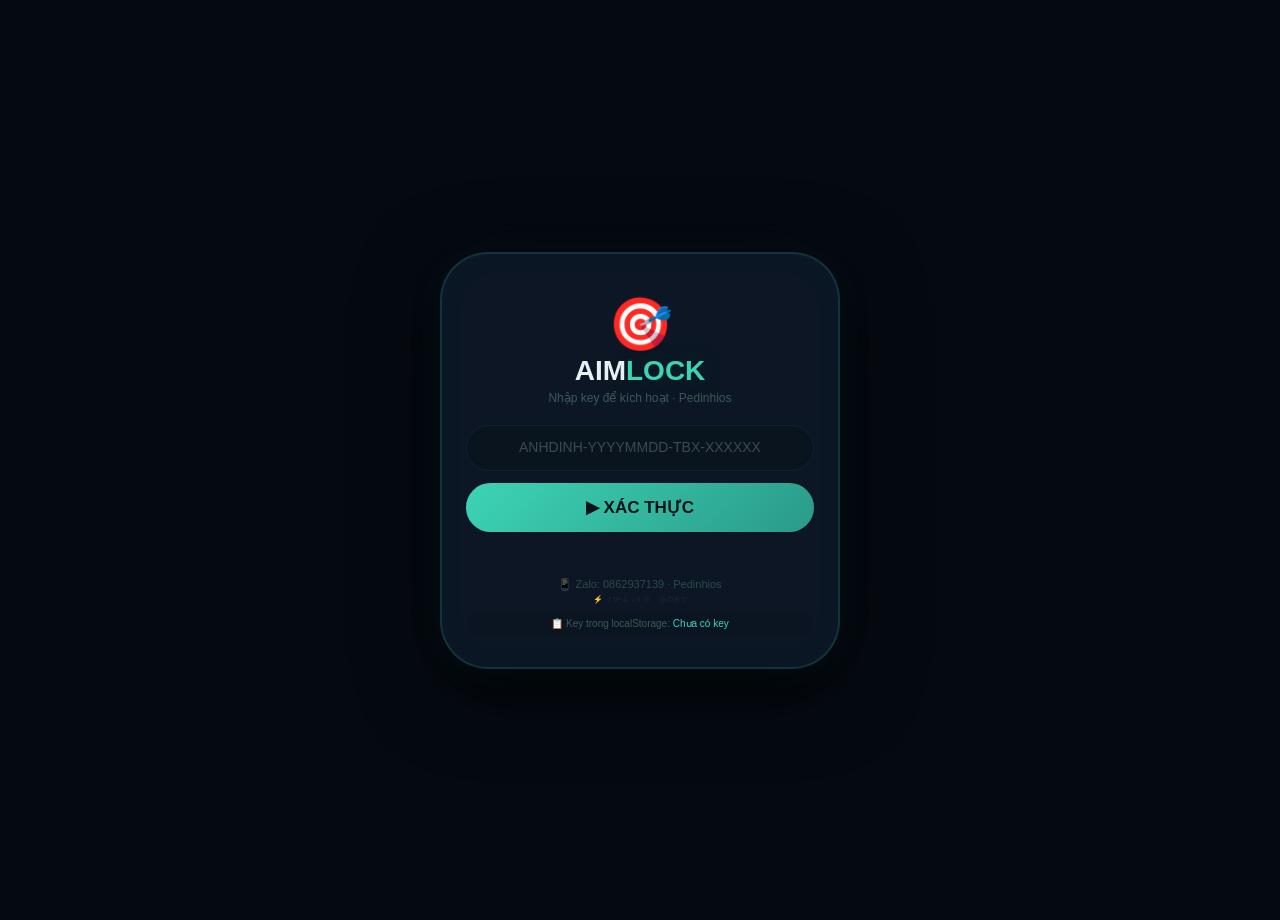
==== index.html @ 1f4f3b04 "Implement debug info for key validation process Added debug information display for key management." ====
<!DOCTYPE html>
<html lang="vi">
<head>
    <meta charset="UTF-8" />
    <meta name="viewport" content="width=device-width, initial-scale=1.0, maximum-scale=1.0, user-scalable=no" />
    <title>AIMLOCK PRO · GOET</title>
    <style>
        /* ===== GIỮ NGUYÊN CSS NHƯ CŨ ===== */
        *{margin:0;padding:0;box-sizing:border-box}
        body{min-height:100vh;background:#050a12;display:flex;justify-content:center;align-items:center;font-family:-apple-system,'Segoe UI',sans-serif;padding:10px}
        .login-screen{width:100%;max-width:400px;display:flex;justify-content:center;align-items:center;min-height:100vh}
        .login-box{width:100%;background:#0c1624;border-radius:48px;padding:40px 24px 32px;border:2px solid rgba(61,212,181,0.15);box-shadow:0 0 40px rgba(61,212,181,0.05),inset 0 0 40px rgba(61,212,181,0.02),0 20px 80px rgba(0,0,0,0.8);position:relative;overflow:hidden;animation:slideUp 0.6s cubic-bezier(0.34,1.56,0.64,1),borderPulse 3s ease-in-out infinite}
        .login-box::before{content:'';position:absolute;top:-2px;left:-2px;right:-2px;bottom:-2px;border-radius:50px;background:linear-gradient(135deg,rgba(61,212,181,0.1),transparent 40%,transparent 60%,rgba(61,212,181,0.1));z-index:-1;animation:glowRotate 4s linear infinite;filter:blur(20px)}
        @keyframes glowRotate{0%{transform:rotate(0)}100%{transform:rotate(360deg)}}
        @keyframes borderPulse{0%,100%{border-color:rgba(61,212,181,0.15);box-shadow:0 0 40px rgba(61,212,181,0.05)}50%{border-color:rgba(61,212,181,0.35);box-shadow:0 0 60px rgba(61,212,181,0.1)}}
        @keyframes slideUp{from{opacity:0;transform:translateY(30px)}to{opacity:1;transform:translateY(0)}}
        @keyframes float{0%,100%{transform:translateY(0)}50%{transform:translateY(-8px)}}
        @keyframes pulse{0%,100%{opacity:0.7}50%{opacity:1}}
        @keyframes shake{0%,100%{transform:translateX(0)}25%{transform:translateX(-10px)}75%{transform:translateX(10px)}}
        .login-box .logo{font-size:52px;display:block;text-align:center;animation:float 3s ease-in-out infinite}
        .login-box .title{font-size:28px;font-weight:800;color:#e8f0f5;text-align:center}
        .login-box .title span{color:#3dd4b5;text-shadow:0 0 30px rgba(61,212,181,0.15)}
        .login-box .sub{color:#3a5a5a;font-size:12px;text-align:center;margin:4px 0 20px}
        .key-input{width:100%;padding:14px 18px;border-radius:32px;border:1px solid rgba(61,212,181,0.08);background:#0a141e;color:#b8c8d4;font-size:14px;text-align:center;font-family:monospace;outline:none;transition:all 0.3s ease}
        .key-input:focus{border-color:rgba(61,212,181,0.3);box-shadow:0 0 30px rgba(61,212,181,0.05),inset 0 0 30px rgba(61,212,181,0.02)}
        .key-input::placeholder{color:#3a4a56;font-family:-apple-system,sans-serif}
        .btn-login{width:100%;padding:14px;border:none;border-radius:32px;background:linear-gradient(135deg,#3dd4b5,#2a9a8a);color:#0a121a;font-size:17px;font-weight:700;cursor:pointer;margin-top:12px;transition:all 0.3s ease}
        .btn-login:active{transform:scale(0.95)}
        .login-error{color:#d45a5a;font-size:12px;text-align:center;margin-top:10px;min-height:20px}
        .login-box .footer-text{color:#2a4a4a;font-size:11px;text-align:center;margin-top:16px}
        .login-box .version{color:#1a2a2a;font-size:8px;text-align:center;margin-top:4px;letter-spacing:1px}
        .app{width:100%;max-width:400px;background:#0c1624;border-radius:48px;padding:24px 20px;border:2px solid rgba(61,212,181,0.08);box-shadow:0 0 30px rgba(61,212,181,0.05),inset 0 0 30px rgba(61,212,181,0.02),0 20px 80px rgba(0,0,0,0.8);animation:slideUp 0.6s cubic-bezier(0.34,1.56,0.64,1)}
        .header{text-align:center;padding:6px 0 4px;position:relative}
        .header .logo{font-size:52px;display:block;animation:float 3s ease-in-out infinite}
        .header .title{font-size:28px;font-weight:800;color:#e8f0f5}
        .header .title span{color:#3dd4b5;text-shadow:0 0 30px rgba(61,212,181,0.15)}
        .header .sub{color:#3a5a5a;font-size:11px}
        .badge{display:inline-block;background:rgba(61,212,181,0.08);padding:4px 18px;border-radius:40px;font-size:9px;color:#3dd4b5;border:1px solid rgba(61,212,181,0.08);animation:pulse 2s infinite;margin-top:4px}
        .logout-btn{position:absolute;top:8px;right:4px;background:rgba(212,90,90,0.08);border:1px solid rgba(212,90,90,0.12);color:#d45a5a;padding:4px 12px;border-radius:20px;font-size:10px;font-weight:600;cursor:pointer;transition:all 0.3s ease}
        .logout-btn:active{transform:scale(0.95)}
        .status-box{background:rgba(10,20,30,0.6);border-radius:20px;padding:12px 16px;margin:12px 0;border:1px solid rgba(255,255,255,0.02)}
        .status-row{display:flex;justify-content:space-between;padding:3px 0;font-size:11px;color:#3a5a5a}
        .status-row .val{color:#3dd4b5;font-weight:500}
        .status-row .val.warn{color:#d4b83a}
        .key-status{display:flex;justify-content:space-between;align-items:center;background:rgba(10,20,30,0.6);border-radius:24px;padding:10px 16px;margin:10px 0;border:1px solid rgba(255,255,255,0.02)}
        .key-status .label{font-size:10px;color:#3a5a5a}
        .key-status .value{font-size:11px;font-weight:600;color:#3dd4b5}
        .key-status .expire{font-size:10px;color:#3a5a5a;display:flex;align-items:center;gap:4px}
        .key-status .expire span{color:#d4b83a;font-weight:600}
        .key-status .expire .time-detail{font-size:9px;color:#3a5a5a;font-weight:400}
        .tb-info{display:flex;justify-content:space-between;background:rgba(10,20,30,0.6);border-radius:16px;padding:8px 16px;margin:10px 0;border:1px solid rgba(255,255,255,0.02);font-size:11px;color:#3a5a5a}
        .tb-info .val{color:#3dd4b5;font-weight:700}
        .game-select{display:flex;gap:8px;margin:12px 0}
        .game-btn{flex:1;padding:12px 0;border:none;border-radius:28px;background:rgba(10,20,30,0.6);color:#4a5a66;font-size:12px;font-weight:600;cursor:pointer;border:1px solid rgba(255,255,255,0.02);transition:all 0.3s}
        .game-btn:active{transform:scale(0.95)}
        .game-btn.active{background:rgba(26,42,58,0.8);border-color:rgba(61,212,181,0.15);color:#b8c8d4;box-shadow:0 4px 20px rgba(61,212,181,0.04)}
        .game-btn .icon{font-size:18px;display:block;margin-bottom:2px}
        .func-item{display:flex;justify-content:space-between;align-items:center;padding:10px 16px;background:rgba(10,20,30,0.5);border-radius:24px;margin:4px 0;border:1px solid rgba(255,255,255,0.02);cursor:pointer;transition:all 0.3s;animation:slideUp 0.6s ease-out;animation-fill-mode:backwards}
        .func-item:nth-child(1){animation-delay:0.05s}
        .func-item:nth-child(2){animation-delay:0.10s}
        .func-item:nth-child(3){animation-delay:0.15s}
        .func-item:nth-child(4){animation-delay:0.20s}
        .func-item:nth-child(5){animation-delay:0.25s}
        .func-item:nth-child(6){animation-delay:0.30s}
        .func-item:active{transform:scale(0.97)}
        .func-item.active{background:rgba(17,30,42,0.7);border-color:rgba(61,212,181,0.06)}
        .func-item .left{display:flex;align-items:center;gap:10px;font-size:13px;color:#6a8a98;font-weight:500}
        .func-item.active .left{color:#b8c8d4}
        .func-item .left .icon{font-size:16px;width:24px;text-align:center}
        .toggle{width:44px;height:24px;background:#1a2a36;border-radius:40px;position:relative;cursor:pointer;border:1px solid rgba(255,255,255,0.04);transition:all 0.3s}
        .toggle.active{background:#3dd4b5;border-color:rgba(61,212,181,0.2);box-shadow:0 0 30px rgba(61,212,181,0.15)}
        .toggle .knob{position:absolute;top:2px;left:2px;width:18px;height:18px;background:#2a3a46;border-radius:50%;transition:all 0.3s;box-shadow:0 2px 8px rgba(0,0,0,0.3)}
        .toggle.active .knob{left:22px;background:#0a121a}
        .func-item .hint{font-size:10px;color:#3a5a5a;min-width:30px;text-align:right}
        .func-item.active .hint{color:#5a8a8a}
        .func-right{display:flex;align-items:center;gap:8px}
        .btn-main{width:100%;padding:16px;border:none;border-radius:32px;background:linear-gradient(135deg,#3dd4b5,#2a9a8a);color:#0a121a;font-size:16px;font-weight:700;cursor:pointer;text-align:center;margin:12px 0;transition:all 0.3s}
        .btn-main:active{transform:scale(0.95)}
        .btn-main.injected{background:linear-gradient(135deg,#d4b83a,#b8942a)}
        .open-btn{width:100%;padding:10px;border:none;border-radius:20px;background:rgba(61,212,181,0.06);color:#3dd4b5;font-size:11px;margin-top:4px;cursor:pointer;border:1px solid rgba(61,212,181,0.04);transition:all 0.3s}
        .open-btn:active{transform:scale(0.95)}
        .log-btn{width:100%;padding:10px;border:none;border-radius:20px;background:rgba(10,20,30,0.4);color:#3a5a5a;font-size:11px;margin-top:6px;cursor:pointer;transition:all 0.3s}
        .log-btn:active{transform:scale(0.95)}
        .toast{padding:12px 16px;border-radius:24px;background:rgba(61,212,181,0.04);border:1px solid rgba(61,212,181,0.06);font-size:12px;color:#7ab8a8;text-align:center;margin:10px 0;transition:all 0.3s}
        .footer{text-align:center;font-size:10px;color:#1a2a2a;margin-top:8px}
        .footer span{color:#2a4a4a}
        .version{text-align:center;font-size:7px;color:#1a2a2a;margin-top:4px;letter-spacing:1px}
        @media(max-width:420px){.app,.login-box{padding:16px 14px;border-radius:32px}.title{font-size:24px}.logo{font-size:44px}.func-item{padding:8px 12px}.func-item .left{font-size:12px}.btn-main{font-size:14px;padding:14px}.game-btn{font-size:11px;padding:10px 0}.toggle{width:38px;height:20px}.toggle .knob{width:14px;height:14px}.toggle.active .knob{left:20px}.key-input{font-size:12px;padding:12px}.logout-btn{top:6px;right:2px;font-size:9px;padding:2px 10px}}
        .debug-info{font-size:10px;color:#3a5a5a;text-align:center;margin-top:8px;padding:6px;background:rgba(10,20,30,0.4);border-radius:12px;word-break:break-all}
        .debug-info span{color:#3dd4b5}
    </style>
</head>
<body>

<!-- ===== LOGIN ===== -->
<div id="loginScreen" class="login-screen">
    <div class="login-box">
        <div class="logo">🎯</div>
        <h1 class="title">AIM<span>LOCK</span></h1>
        <div class="sub">Nhập key để kích hoạt · Pedinhios</div>
        <input type="text" id="keyInput" class="key-input" placeholder="ANHDINH-YYYYMMDD-TBX-XXXXXX" />
        <button class="btn-login" id="btnLogin">▶ XÁC THỰC</button>
        <div id="loginError" class="login-error"></div>
        <div class="footer-text">📱 Zalo: 0862937139 · Pedinhios</div>
        <div class="version">⚡ TIPA v4.0 · GOET</div>
        <!-- ===== DEBUG ===== -->
        <div class="debug-info" id="debugInfo">🔍 Đang kiểm tra key...</div>
    </div>
</div>

<!-- ===== MAIN APP ===== -->
<div id="mainApp" class="app" style="display:none">
    <div class="header">
        <div class="logo">🎯</div>
        <div class="title">AIM<span>LOCK</span></div>
        <div class="sub">Bản quyền Pedinhios · 0862937139</div>
        <span class="badge" id="statusBadge">● ONLINE</span>
        <button class="logout-btn" id="btnLogout">🚪 Đăng xuất</button>
    </div>

    <div class="status-box">
        <div class="status-row"><span>🎮 Trạng thái</span><span class="val" id="gameStatus">● Đang chạy</span></div>
        <div class="status-row"><span>⚡ Injection</span><span class="val warn" id="injStatus">○ Chưa kích hoạt</span></div>
        <div class="status-row"><span>🧩 Modules</span><span class="val" id="moduleCount">4 active</span></div>
    </div>

    <div class="key-status">
        <span class="label">🔑 KEY</span>
        <span class="value" id="keyDisplay">Đã xác thực</span>
        <span class="expire" id="expireDisplay">
            ⏳ <span id="daysLeft">365</span> ngày
            <span class="time-detail" id="timeDetail">(00:00:00)</span>
        </span>
    </div>

    <div class="tb-info">
        <span>📱 Thiết bị (TB)</span>
        <span class="val" id="tbDisplay">1 TB (Cá nhân)</span>
    </div>

    <div class="game-select">
        <button class="game-btn active" data-game="freefire" id="btnFF"><span class="icon">🔥</span>FreeFire</button>
        <button class="game-btn" data-game="freefiremax" id="btnFFMax"><span class="icon">💀</span>FreeFire Max</button>
    </div>

    <div class="func-list" id="funcList">
        <div class="func-item active" data-key="aimlock" onclick="toggleFunc('aimlock')">
            <span class="left"><span class="icon">🔴</span> AimLock</span>
            <span class="func-right"><span class="hint">Auto</span><div class="toggle active" data-key="aimlock"><div class="knob"></div></div></span>
        </div>
        <div class="func-item active" data-key="keoTam" onclick="toggleFunc('keoTam')">
            <span class="left"><span class="icon">🔵</span> Kéo Tầm Nhẹ</span>
            <span class="func-right"><span class="hint">1.5s</span><div class="toggle active" data-key="keoTam"><div class="knob"></div></div></span>
        </div>
        <div class="func-item active" data-key="fixLo" onclick="toggleFunc('fixLo')">
            <span class="left"><span class="icon">🔶</span> Fix Lỗ</span>
            <span class="func-right"><span class="hint">Stable</span><div class="toggle active" data-key="fixLo"><div class="knob"></div></div></span>
        </div>
        <div class="func-item" data-key="giamRung" onclick="toggleFunc('giamRung')">
            <span class="left"><span class="icon">🔷</span> Giảm Rung</span>
            <span class="func-right"><span class="hint">Off</span><div class="toggle" data-key="giamRung"><div class="knob"></div></div></span>
        </div>
        <div class="func-item" data-key="fixGiat" onclick="toggleFunc('fixGiat')">
            <span class="left"><span class="icon">🔸</span> Fix Giật</span>
            <span class="func-right"><span class="hint">Off</span><div class="toggle" data-key="fixGiat"><div class="knob"></div></div></span>
        </div>
        <div class="func-item" data-key="toiUu" onclick="toggleFunc('toiUu')">
            <span class="left"><span class="icon">⚡</span> Tối Ưu</span>
            <span class="func-right"><span class="hint">Off</span><div class="toggle" data-key="toiUu"><div class="knob"></div></div></span>
        </div>
    </div>

    <button class="btn-main" id="btnMain">▶ ÁP DỤNG &amp; INJECT</button>
    <button class="open-btn" id="btnOpenGame">🚀 Mở Game</button>
    <button class="log-btn" id="btnViewLog">📋 Xem Log</button>

    <div class="toast" id="toast">✅ Sẵn sàng · FreeFire</div>
    <div class="footer">📱 <span>Zalo: 0862937139</span> · Pedinhios</div>
    <div class="version">⚡ TIPA v4.0 · GOET</div>
</div>

<script>
// ============================================================
// AIMLOCK PRO - ĐỌC KEY TỪ ADMIN (CÓ DEBUG)
// ============================================================

// ===== DOM =====
const loginScreen = document.getElementById('loginScreen');
const mainApp = document.getElementById('mainApp');
const keyInput = document.getElementById('keyInput');
const btnLogin = document.getElementById('btnLogin');
const loginError = document.getElementById('loginError');
const debugInfo = document.getElementById('debugInfo');
const keyDisplay = document.getElementById('keyDisplay');
const daysLeftEl = document.getElementById('daysLeft');
const timeDetailEl = document.getElementById('timeDetail');
const expireDisplay = document.getElementById('expireDisplay');
const tbDisplay = document.getElementById('tbDisplay');
const btnLogout = document.getElementById('btnLogout');

// ===== STATE =====
const state = {
    currentGame: 'freefire',
    isInjected: false,
    key: '',
    keyExpire: null,
    keyTB: 1,
    funcs: {
        aimlock: true,
        keoTam: true,
        fixLo: true,
        giamRung: false,
        fixGiat: false,
        toiUu: false
    }
};

// ===== GAME CONFIG =====
const GAME_SCHEMES = {
    freefire: 'com.dts.freefireth://',
    freefiremax: 'com.dts.freefiremax://'
};
const GAME_NAMES = {
    freefire: 'FreeFire',
    freefiremax: 'FreeFire Max'
};
const funcMap = {
    aimlock: { label: 'AimLock', hint: 'Auto' },
    keoTam: { label: 'Kéo Tầm Nhẹ', hint: '1.5s' },
    fixLo: { label: 'Fix Lỗ', hint: 'Stable' },
    giamRung: { label: 'Giảm Rung', hint: 'On' },
    fixGiat: { label: 'Fix Giật', hint: 'On' },
    toiUu: { label: 'Tối Ưu', hint: 'On' }
};

// ===== DOM SHORTCUTS =====
const $ = id => document.getElementById(id);
const btnMain = $('btnMain');
const btnFF = $('btnFF');
const btnFFMax = $('btnFFMax');
const btnOpenGame = $('btnOpenGame');
const btnViewLog = $('btnViewLog');
const toast = $('toast');
const injStatus = $('injStatus');
const moduleCount = $('moduleCount');

// ===== LẤY KEY TỪ ADMIN =====
function getKeysFromAdmin() {
    try {
        const saved = localStorage.getItem('tipa_keys');
        debugInfo.innerHTML = '📋 Key trong localStorage: <span>' + (saved || 'Chưa có key') + '</span>';
        if (saved) {
            const keys = JSON.parse(saved);
            if (keys && keys.length > 0) {
                return keys;
            }
        }
    } catch(e) {
        console.log('Lỗi đọc key:', e);
        debugInfo.innerHTML = '❌ Lỗi đọc key: ' + e.message;
    }
    return [];
}

// ===== HÀM KEY =====
function validateKey(inputKey) {
    const keys = getKeysFromAdmin();
    console.log('📋 Danh sách key từ admin:', keys);
    
    if (keys.length === 0) {
        debugInfo.innerHTML = '⚠️ Chưa có key nào! <span>Hãy tạo key trên admin.</span>';
        return { valid: false, reason: '❌ Chưa có key nào! Vui lòng tạo key trên trang admin.' };
    }
    
    const found = keys.find(item => item.key === inputKey);
    
    if (!found) {
        debugInfo.innerHTML = '❌ Key <span>' + inputKey + '</span> không tồn tại!';
        return { valid: false, reason: '❌ Key không tồn tại trong hệ thống!' };
    }
    
    const now = new Date();
    const expireDate = new Date(found.expire);
    if (expireDate < now) {
        debugInfo.innerHTML = '⏹ Key <span>' + inputKey + '</span> đã hết hạn!';
        return { valid: false, reason: '❌ Key đã hết hạn! (Hết hạn: ' + formatDateTime(found.expire) + ')' };
    }
    
    debugInfo.innerHTML = '✅ Key <span>' + inputKey + '</span> hợp lệ! TB: ' + found.tb;
    
    return {
        valid: true,
        expire: found.expire,
        tb: found.tb || 1,
        key: found.key,
        user: found.user || 'Pedinhios'
    };
}

function formatDateTime(dateStr) {
    const d = new Date(dateStr);
    return d.getDate() + '/' + (d.getMonth() + 1) + '/' + d.getFullYear();
}

function getTimeRemaining(expireDate) {
    const now = new Date();
    const exp = new Date(expireDate);
    const diffMs = exp.getTime() - now.getTime();
    if (diffMs <= 0) return { days: 0, hours: 0, minutes: 0, seconds: 0 };
    const days = Math.floor(diffMs / (1000 * 60 * 60 * 24));
    const hours = Math.floor((diffMs % (1000 * 60 * 60 * 24)) / (1000 * 60 * 60));
    const minutes = Math.floor((diffMs % (1000 * 60 * 60)) / (1000 * 60));
    const seconds = Math.floor((diffMs % (1000 * 60)) / 1000);
    return { days, hours, minutes, seconds };
}

function updateTimeDisplay(expireDate) {
    if (!expireDate) {
        daysLeftEl.textContent = '--';
        timeDetailEl.textContent = '(--:--:--)';
        return;
    }
    const time = getTimeRemaining(expireDate);
    daysLeftEl.textContent = time.days;
    timeDetailEl.textContent = '(' + 
        String(time.hours).padStart(2, '0') + ':' + 
        String(time.minutes).padStart(2, '0') + ':' + 
        String(time.seconds).padStart(2, '0') + ')';
    
    if (time.days <= 3) daysLeftEl.style.color = '#d45a5a';
    else if (time.days <= 7) daysLeftEl.style.color = '#d4b83a';
    else daysLeftEl.style.color = '#3dd4b5';
}

function updateTbDisplay(tb) {
    const labels = { 1: '1 TB (Cá nhân)', 2: '2 TB (Gia đình)', 3: '3 TB (Nhóm)', 5: '5 TB (Team)', 10: '10 TB (Doanh nghiệp)' };
    tbDisplay.textContent = labels[tb] || tb + ' TB';
}

// ===== LOGIN =====
function checkLogin() {
    // Hiển thị debug
    getKeysFromAdmin();
    
    try {
        const savedKey = localStorage.getItem('aimlock_key');
        if (savedKey) {
            const result = validateKey(savedKey);
            if (result.valid) {
                state.key = result.key;
                state.keyExpire = result.expire;
                state.keyTB = result.tb;
                loginScreen.style.display = 'none';
                mainApp.style.display = 'block';
                keyDisplay.textContent = '✅ ' + savedKey.substring(0, 15) + '...' + ' (' + (result.user || '') + ')';
                updateTimeDisplay(result.expire);
                updateTbDisplay(result.tb);
                updateUI();
                showToast('✅ Đã đăng nhập: ' + savedKey);
                return;
            }
            localStorage.removeItem('aimlock_key');
        }
    } catch(e) {
        console.log('Error checkLogin:', e);
    }
}

function handleLogin() {
    const key = keyInput.value.trim();
    if (!key) { 
        loginError.textContent = '⚠️ Vui lòng nhập key!'; 
        return; 
    }
    
    console.log('🔑 Kiểm tra key:', key);
    
    const result = validateKey(key);
    console.log('📋 Kết quả:', result);
    
    if (result.valid) {
        state.key = result.key;
        state.keyExpire = result.expire;
        state.keyTB = result.tb;
        localStorage.setItem('aimlock_key', key);
        loginScreen.style.display = 'none';
        mainApp.style.display = 'block';
        keyDisplay.textContent = '✅ ' + key.substring(0, 15) + '...' + ' (' + (result.user || '') + ')';
        loginError.textContent = '';
        updateTimeDisplay(result.expire);
        updateTbDisplay(result.tb);
        updateUI();
        showToast('✅ Đăng nhập thành công!');
        playBeep();
    } else {
        loginError.textContent = result.reason;
        keyInput.style.animation = 'shake 0.5s ease';
        setTimeout(() => { keyInput.style.animation = ''; }, 500);
    }
}

// ===== ĐĂNG XUẤT =====
function handleLogout() {
    if (confirm('🚪 Bạn có chắc muốn đăng xuất?')) {
        localStorage.removeItem('aimlock_key');
        state.key = '';
        state.keyExpire = null;
        state.isInjected = false;
        mainApp.style.display = 'none';
        loginScreen.style.display = 'flex';
        keyInput.value = '';
        loginError.textContent = '';
        showToast('🚪 Đã đăng xuất');
        playBeep();
    }
}

// ===== ÂM THANH =====
function playBeep() {
    try {
        const audioCtx = new (window.AudioContext || window.webkitAudioContext)();
        const oscillator = audioCtx.createOscillator();
        const gainNode = audioCtx.createGain();
        oscillator.connect(gainNode);
        gainNode.connect(audioCtx.destination);
        oscillator.frequency.value = 800;
        oscillator.type = 'sine';
        gainNode.gain.setValueAtTime(0.3, audioCtx.currentTime);
        gainNode.gain.exponentialRampToValueAtTime(0.001, audioCtx.currentTime + 0.1);
        oscillator.start(audioCtx.currentTime);
        oscillator.stop(audioCtx.currentTime + 0.1);
    } catch(e) {}
}

// ===== TOAST =====
function showToast(msg) {
    toast.textContent = msg;
    clearTimeout(toast._timer);
    toast._timer = setTimeout(() => {
        toast.textContent = '✅ Sẵn sàng · ' + GAME_NAMES[state.currentGame];
    }, 3000);
}

// ===== UPDATE UI =====
function updateUI() {
    const count = Object.values(state.funcs).filter(v => v).length;
    moduleCount.textContent = count + ' active';
}

// ===== TOGGLE =====
function toggleFunc(key) {
    state.funcs[key] = !state.funcs[key];
    const item = document.querySelector(`.func-item[data-key="${key}"]`);
    if (!item) return;
    const isOn = state.funcs[key];
    item.classList.toggle('active', isOn);
    const toggle = item.querySelector('.toggle');
    if (toggle) toggle.classList.toggle('active', isOn);
    const hint = item.querySelector('.hint');
    if (hint) hint.textContent = isOn ? funcMap[key].hint : 'Off';
    updateUI();
    playBeep();
    showToast((isOn ? '✅ BẬT' : '⏹ TẮT') + ' ' + funcMap[key].label);
}

// ===== SELECT GAME =====
function selectGame(game) {
    state.currentGame = game;
    btnFF.classList.toggle('active', game === 'freefire');
    btnFFMax.classList.toggle('active', game === 'freefiremax');
    showToast('✅ ' + GAME_NAMES[game]);
}

// ===== OPEN GAME =====
function openGame() {
    const scheme = GAME_SCHEMES[state.currentGame];
    if (!scheme) { showToast('❌ Không tìm thấy game!'); return; }
    try {
        const link = document.createElement('a');
        link.href = scheme;
        link.style.display = 'none';
        document.body.appendChild(link);
        link.click();
        document.body.removeChild(link);
        showToast('🚀 Đang mở ' + GAME_NAMES[state.currentGame] + '...');
    } catch(e) { showToast('❌ Không thể mở game!'); }
}

// ===== INJECT =====
function handleInject() {
    const active = Object.keys(state.funcs).filter(k => state.funcs[k]);
    if (active.length === 0) { showToast('⚠️ Chọn ít nhất 1 chức năng!'); return; }
    
    if (state.isInjected) {
        state.isInjected = false;
        btnMain.textContent = '▶ ÁP DỤNG & INJECT';
        btnMain.className = 'btn-main';
        injStatus.textContent = '○ Chưa kích hoạt';
        injStatus.className = 'val warn';
        showToast('🔄 Đã gỡ bỏ inject');
        playBeep();
        return;
    }
    
    state.isInjected = true;
    btnMain.textContent = '⏹ GỠ BỎ & KHÔI PHỤC';
    btnMain.className = 'btn-main injected';
    injStatus.textContent = '● Đã inject';
    injStatus.className = 'val';
    showToast('✅ Đã inject ' + active.length + ' chức năng vào ' + GAME_NAMES[state.currentGame]);
    playBeep();
    saveLog(active);
    setTimeout(() => openGame(), 1000);
}

// ===== LOG =====
function saveLog(active) {
    try {
        let logs = JSON.parse(localStorage.getItem('aimlock_logs') || '[]');
        logs.unshift({ time: new Date().toISOString(), game: state.currentGame, funcs: active, key: state.key });
        if (logs.length > 50) logs = logs.slice(0, 50);
        localStorage.setItem('aimlock_logs', JSON.stringify(logs));
    } catch(e) {}
}

function viewLog() {
    try {
        const logs = JSON.parse(localStorage.getItem('aimlock_logs') || '[]');
        if (logs.length === 0) { alert('📋 Chưa có log nào!'); return; }
        let msg = '📋 LOG INJECT\n' + '='.repeat(30) + '\n';
        logs.forEach((log, i) => {
            const time = new Date(log.time).toLocaleString('vi-VN');
            const game = GAME_NAMES[log.game] || log.game;
            msg += `\n${i+1}. ${time}\n   🎮 ${game}\n   ⚡ ${log.funcs.join(' + ')}\n   🔑 ${log.key || 'N/A'}\n`;
        });
        alert(msg);
    } catch(e) { alert('📋 Chưa có log nào!'); }
}

// ===== CẬP NHẬT THỜI GIAN =====
function startExpireCounter() {
    setInterval(() => {
        if (state.keyExpire) updateTimeDisplay(state.keyExpire);
    }, 1000);
}

// ===== EVENTS =====
btnLogin.addEventListener('click', handleLogin);
keyInput.addEventListener('keydown', (e) => { if (e.key === 'Enter') handleLogin(); });
btnLogout.addEventListener('click', handleLogout);

btnFF.addEventListener('click', () => selectGame('freefire'));
btnFFMax.addEventListener('click', () => selectGame('freefiremax'));
btnMain.addEventListener('click', handleInject);
btnOpenGame.addEventListener('click', openGame);
btnViewLog.addEventListener('click', viewLog);

// ===== INIT =====
checkLogin();
startExpireCounter();
updateUI();
console.log('🎯 AIMLOCK PRO - GOET');
console.log('📱 Zalo: 0862937139');
console.log('🔑 Đang chờ key từ admin...');
</script>

</body>
</html>
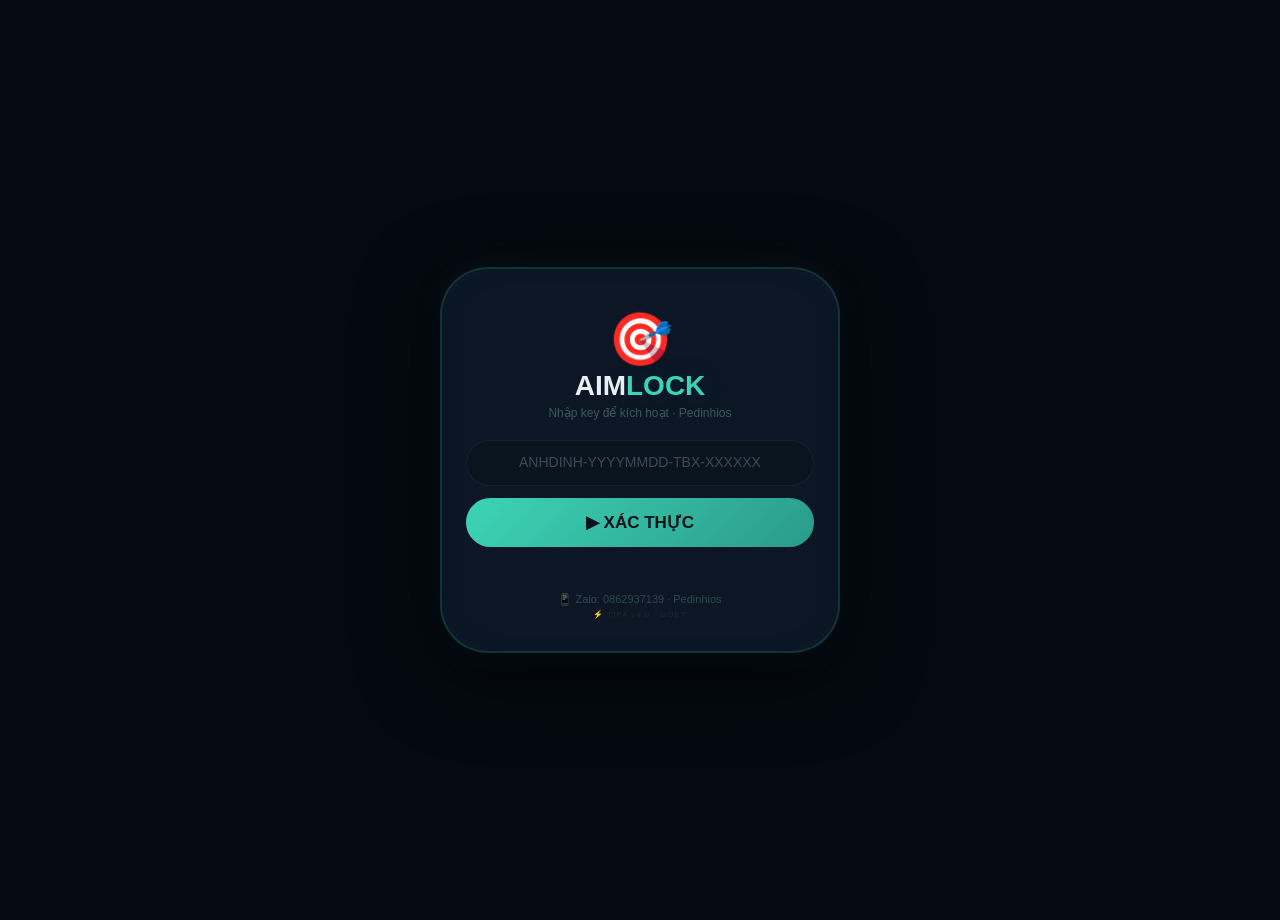
==== commit d2912398: "Clean up debug code and comments in index.html Removed debug information and comments from HTML and " ====
--- a/index.html
+++ b/index.html
@@ -5,7 +5,6 @@
     <meta name="viewport" content="width=device-width, initial-scale=1.0, maximum-scale=1.0, user-scalable=no" />
     <title>AIMLOCK PRO · GOET</title>
     <style>
-        /* ===== GIỮ NGUYÊN CSS NHƯ CŨ ===== */
         *{margin:0;padding:0;box-sizing:border-box}
         body{min-height:100vh;background:#050a12;display:flex;justify-content:center;align-items:center;font-family:-apple-system,'Segoe UI',sans-serif;padding:10px}
         .login-screen{width:100%;max-width:400px;display:flex;justify-content:center;align-items:center;min-height:100vh}
@@ -86,8 +85,6 @@
         .footer span{color:#2a4a4a}
         .version{text-align:center;font-size:7px;color:#1a2a2a;margin-top:4px;letter-spacing:1px}
         @media(max-width:420px){.app,.login-box{padding:16px 14px;border-radius:32px}.title{font-size:24px}.logo{font-size:44px}.func-item{padding:8px 12px}.func-item .left{font-size:12px}.btn-main{font-size:14px;padding:14px}.game-btn{font-size:11px;padding:10px 0}.toggle{width:38px;height:20px}.toggle .knob{width:14px;height:14px}.toggle.active .knob{left:20px}.key-input{font-size:12px;padding:12px}.logout-btn{top:6px;right:2px;font-size:9px;padding:2px 10px}}
-        .debug-info{font-size:10px;color:#3a5a5a;text-align:center;margin-top:8px;padding:6px;background:rgba(10,20,30,0.4);border-radius:12px;word-break:break-all}
-        .debug-info span{color:#3dd4b5}
     </style>
 </head>
 <body>
@@ -103,8 +100,6 @@
         <div id="loginError" class="login-error"></div>
         <div class="footer-text">📱 Zalo: 0862937139 · Pedinhios</div>
         <div class="version">⚡ TIPA v4.0 · GOET</div>
-        <!-- ===== DEBUG ===== -->
-        <div class="debug-info" id="debugInfo">🔍 Đang kiểm tra key...</div>
     </div>
 </div>
 
@@ -181,8 +176,24 @@
 
 <script>
 // ============================================================
-// AIMLOCK PRO - ĐỌC KEY TỪ ADMIN (CÓ DEBUG)
+// AIMLOCK PRO - ĐỌC KEY TỪ ADMIN KEY
 // ============================================================
+
+// ===== LẤY KEY TỪ ADMIN =====
+function getKeysFromAdmin() {
+    try {
+        const saved = localStorage.getItem('tipa_keys');
+        if (saved) {
+            const keys = JSON.parse(saved);
+            if (keys && keys.length > 0) {
+                return keys;
+            }
+        }
+    } catch(e) {
+        console.log('Lỗi đọc key:', e);
+    }
+    return [];
+}
 
 // ===== DOM =====
 const loginScreen = document.getElementById('loginScreen');
@@ -190,7 +201,6 @@
 const keyInput = document.getElementById('keyInput');
 const btnLogin = document.getElementById('btnLogin');
 const loginError = document.getElementById('loginError');
-const debugInfo = document.getElementById('debugInfo');
 const keyDisplay = document.getElementById('keyDisplay');
 const daysLeftEl = document.getElementById('daysLeft');
 const timeDetailEl = document.getElementById('timeDetail');
@@ -244,49 +254,26 @@
 const injStatus = $('injStatus');
 const moduleCount = $('moduleCount');
 
-// ===== LẤY KEY TỪ ADMIN =====
-function getKeysFromAdmin() {
-    try {
-        const saved = localStorage.getItem('tipa_keys');
-        debugInfo.innerHTML = '📋 Key trong localStorage: <span>' + (saved || 'Chưa có key') + '</span>';
-        if (saved) {
-            const keys = JSON.parse(saved);
-            if (keys && keys.length > 0) {
-                return keys;
-            }
-        }
-    } catch(e) {
-        console.log('Lỗi đọc key:', e);
-        debugInfo.innerHTML = '❌ Lỗi đọc key: ' + e.message;
-    }
-    return [];
-}
-
 // ===== HÀM KEY =====
 function validateKey(inputKey) {
     const keys = getKeysFromAdmin();
     console.log('📋 Danh sách key từ admin:', keys);
     
     if (keys.length === 0) {
-        debugInfo.innerHTML = '⚠️ Chưa có key nào! <span>Hãy tạo key trên admin.</span>';
         return { valid: false, reason: '❌ Chưa có key nào! Vui lòng tạo key trên trang admin.' };
     }
     
     const found = keys.find(item => item.key === inputKey);
     
     if (!found) {
-        debugInfo.innerHTML = '❌ Key <span>' + inputKey + '</span> không tồn tại!';
         return { valid: false, reason: '❌ Key không tồn tại trong hệ thống!' };
     }
     
     const now = new Date();
     const expireDate = new Date(found.expire);
     if (expireDate < now) {
-        debugInfo.innerHTML = '⏹ Key <span>' + inputKey + '</span> đã hết hạn!';
         return { valid: false, reason: '❌ Key đã hết hạn! (Hết hạn: ' + formatDateTime(found.expire) + ')' };
     }
-    
-    debugInfo.innerHTML = '✅ Key <span>' + inputKey + '</span> hợp lệ! TB: ' + found.tb;
     
     return {
         valid: true,
@@ -339,9 +326,6 @@
 
 // ===== LOGIN =====
 function checkLogin() {
-    // Hiển thị debug
-    getKeysFromAdmin();
-    
     try {
         const savedKey = localStorage.getItem('aimlock_key');
         if (savedKey) {
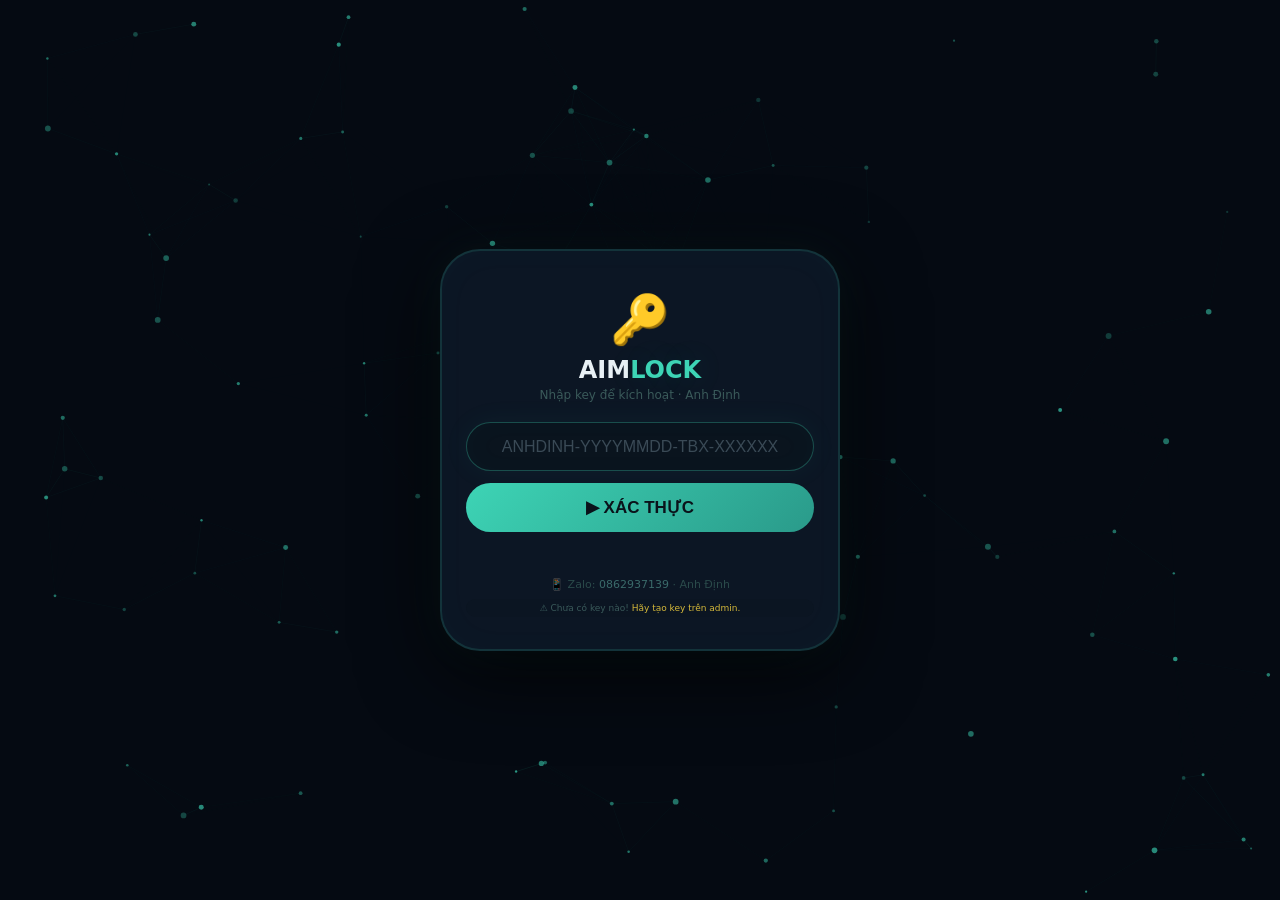
==== commit 1103b48a: "Update print statement from 'Hello' to 'Goodbye'" ====
--- a/index.html
+++ b/index.html
@@ -3,550 +3,1165 @@
 <head>
     <meta charset="UTF-8" />
     <meta name="viewport" content="width=device-width, initial-scale=1.0, maximum-scale=1.0, user-scalable=no" />
-    <title>AIMLOCK PRO · GOET</title>
+    <title>AIMLOCK ULTRA · ANH ĐỊNH</title>
     <style>
-        *{margin:0;padding:0;box-sizing:border-box}
-        body{min-height:100vh;background:#050a12;display:flex;justify-content:center;align-items:center;font-family:-apple-system,'Segoe UI',sans-serif;padding:10px}
-        .login-screen{width:100%;max-width:400px;display:flex;justify-content:center;align-items:center;min-height:100vh}
-        .login-box{width:100%;background:#0c1624;border-radius:48px;padding:40px 24px 32px;border:2px solid rgba(61,212,181,0.15);box-shadow:0 0 40px rgba(61,212,181,0.05),inset 0 0 40px rgba(61,212,181,0.02),0 20px 80px rgba(0,0,0,0.8);position:relative;overflow:hidden;animation:slideUp 0.6s cubic-bezier(0.34,1.56,0.64,1),borderPulse 3s ease-in-out infinite}
-        .login-box::before{content:'';position:absolute;top:-2px;left:-2px;right:-2px;bottom:-2px;border-radius:50px;background:linear-gradient(135deg,rgba(61,212,181,0.1),transparent 40%,transparent 60%,rgba(61,212,181,0.1));z-index:-1;animation:glowRotate 4s linear infinite;filter:blur(20px)}
-        @keyframes glowRotate{0%{transform:rotate(0)}100%{transform:rotate(360deg)}}
-        @keyframes borderPulse{0%,100%{border-color:rgba(61,212,181,0.15);box-shadow:0 0 40px rgba(61,212,181,0.05)}50%{border-color:rgba(61,212,181,0.35);box-shadow:0 0 60px rgba(61,212,181,0.1)}}
-        @keyframes slideUp{from{opacity:0;transform:translateY(30px)}to{opacity:1;transform:translateY(0)}}
-        @keyframes float{0%,100%{transform:translateY(0)}50%{transform:translateY(-8px)}}
-        @keyframes pulse{0%,100%{opacity:0.7}50%{opacity:1}}
-        @keyframes shake{0%,100%{transform:translateX(0)}25%{transform:translateX(-10px)}75%{transform:translateX(10px)}}
-        .login-box .logo{font-size:52px;display:block;text-align:center;animation:float 3s ease-in-out infinite}
-        .login-box .title{font-size:28px;font-weight:800;color:#e8f0f5;text-align:center}
-        .login-box .title span{color:#3dd4b5;text-shadow:0 0 30px rgba(61,212,181,0.15)}
-        .login-box .sub{color:#3a5a5a;font-size:12px;text-align:center;margin:4px 0 20px}
-        .key-input{width:100%;padding:14px 18px;border-radius:32px;border:1px solid rgba(61,212,181,0.08);background:#0a141e;color:#b8c8d4;font-size:14px;text-align:center;font-family:monospace;outline:none;transition:all 0.3s ease}
-        .key-input:focus{border-color:rgba(61,212,181,0.3);box-shadow:0 0 30px rgba(61,212,181,0.05),inset 0 0 30px rgba(61,212,181,0.02)}
-        .key-input::placeholder{color:#3a4a56;font-family:-apple-system,sans-serif}
-        .btn-login{width:100%;padding:14px;border:none;border-radius:32px;background:linear-gradient(135deg,#3dd4b5,#2a9a8a);color:#0a121a;font-size:17px;font-weight:700;cursor:pointer;margin-top:12px;transition:all 0.3s ease}
-        .btn-login:active{transform:scale(0.95)}
-        .login-error{color:#d45a5a;font-size:12px;text-align:center;margin-top:10px;min-height:20px}
-        .login-box .footer-text{color:#2a4a4a;font-size:11px;text-align:center;margin-top:16px}
-        .login-box .version{color:#1a2a2a;font-size:8px;text-align:center;margin-top:4px;letter-spacing:1px}
-        .app{width:100%;max-width:400px;background:#0c1624;border-radius:48px;padding:24px 20px;border:2px solid rgba(61,212,181,0.08);box-shadow:0 0 30px rgba(61,212,181,0.05),inset 0 0 30px rgba(61,212,181,0.02),0 20px 80px rgba(0,0,0,0.8);animation:slideUp 0.6s cubic-bezier(0.34,1.56,0.64,1)}
-        .header{text-align:center;padding:6px 0 4px;position:relative}
-        .header .logo{font-size:52px;display:block;animation:float 3s ease-in-out infinite}
-        .header .title{font-size:28px;font-weight:800;color:#e8f0f5}
-        .header .title span{color:#3dd4b5;text-shadow:0 0 30px rgba(61,212,181,0.15)}
-        .header .sub{color:#3a5a5a;font-size:11px}
-        .badge{display:inline-block;background:rgba(61,212,181,0.08);padding:4px 18px;border-radius:40px;font-size:9px;color:#3dd4b5;border:1px solid rgba(61,212,181,0.08);animation:pulse 2s infinite;margin-top:4px}
-        .logout-btn{position:absolute;top:8px;right:4px;background:rgba(212,90,90,0.08);border:1px solid rgba(212,90,90,0.12);color:#d45a5a;padding:4px 12px;border-radius:20px;font-size:10px;font-weight:600;cursor:pointer;transition:all 0.3s ease}
-        .logout-btn:active{transform:scale(0.95)}
-        .status-box{background:rgba(10,20,30,0.6);border-radius:20px;padding:12px 16px;margin:12px 0;border:1px solid rgba(255,255,255,0.02)}
-        .status-row{display:flex;justify-content:space-between;padding:3px 0;font-size:11px;color:#3a5a5a}
-        .status-row .val{color:#3dd4b5;font-weight:500}
-        .status-row .val.warn{color:#d4b83a}
-        .key-status{display:flex;justify-content:space-between;align-items:center;background:rgba(10,20,30,0.6);border-radius:24px;padding:10px 16px;margin:10px 0;border:1px solid rgba(255,255,255,0.02)}
-        .key-status .label{font-size:10px;color:#3a5a5a}
-        .key-status .value{font-size:11px;font-weight:600;color:#3dd4b5}
-        .key-status .expire{font-size:10px;color:#3a5a5a;display:flex;align-items:center;gap:4px}
-        .key-status .expire span{color:#d4b83a;font-weight:600}
-        .key-status .expire .time-detail{font-size:9px;color:#3a5a5a;font-weight:400}
-        .tb-info{display:flex;justify-content:space-between;background:rgba(10,20,30,0.6);border-radius:16px;padding:8px 16px;margin:10px 0;border:1px solid rgba(255,255,255,0.02);font-size:11px;color:#3a5a5a}
-        .tb-info .val{color:#3dd4b5;font-weight:700}
-        .game-select{display:flex;gap:8px;margin:12px 0}
-        .game-btn{flex:1;padding:12px 0;border:none;border-radius:28px;background:rgba(10,20,30,0.6);color:#4a5a66;font-size:12px;font-weight:600;cursor:pointer;border:1px solid rgba(255,255,255,0.02);transition:all 0.3s}
-        .game-btn:active{transform:scale(0.95)}
-        .game-btn.active{background:rgba(26,42,58,0.8);border-color:rgba(61,212,181,0.15);color:#b8c8d4;box-shadow:0 4px 20px rgba(61,212,181,0.04)}
-        .game-btn .icon{font-size:18px;display:block;margin-bottom:2px}
-        .func-item{display:flex;justify-content:space-between;align-items:center;padding:10px 16px;background:rgba(10,20,30,0.5);border-radius:24px;margin:4px 0;border:1px solid rgba(255,255,255,0.02);cursor:pointer;transition:all 0.3s;animation:slideUp 0.6s ease-out;animation-fill-mode:backwards}
-        .func-item:nth-child(1){animation-delay:0.05s}
-        .func-item:nth-child(2){animation-delay:0.10s}
-        .func-item:nth-child(3){animation-delay:0.15s}
-        .func-item:nth-child(4){animation-delay:0.20s}
-        .func-item:nth-child(5){animation-delay:0.25s}
-        .func-item:nth-child(6){animation-delay:0.30s}
-        .func-item:active{transform:scale(0.97)}
-        .func-item.active{background:rgba(17,30,42,0.7);border-color:rgba(61,212,181,0.06)}
-        .func-item .left{display:flex;align-items:center;gap:10px;font-size:13px;color:#6a8a98;font-weight:500}
-        .func-item.active .left{color:#b8c8d4}
-        .func-item .left .icon{font-size:16px;width:24px;text-align:center}
-        .toggle{width:44px;height:24px;background:#1a2a36;border-radius:40px;position:relative;cursor:pointer;border:1px solid rgba(255,255,255,0.04);transition:all 0.3s}
-        .toggle.active{background:#3dd4b5;border-color:rgba(61,212,181,0.2);box-shadow:0 0 30px rgba(61,212,181,0.15)}
-        .toggle .knob{position:absolute;top:2px;left:2px;width:18px;height:18px;background:#2a3a46;border-radius:50%;transition:all 0.3s;box-shadow:0 2px 8px rgba(0,0,0,0.3)}
-        .toggle.active .knob{left:22px;background:#0a121a}
-        .func-item .hint{font-size:10px;color:#3a5a5a;min-width:30px;text-align:right}
-        .func-item.active .hint{color:#5a8a8a}
-        .func-right{display:flex;align-items:center;gap:8px}
-        .btn-main{width:100%;padding:16px;border:none;border-radius:32px;background:linear-gradient(135deg,#3dd4b5,#2a9a8a);color:#0a121a;font-size:16px;font-weight:700;cursor:pointer;text-align:center;margin:12px 0;transition:all 0.3s}
-        .btn-main:active{transform:scale(0.95)}
-        .btn-main.injected{background:linear-gradient(135deg,#d4b83a,#b8942a)}
-        .open-btn{width:100%;padding:10px;border:none;border-radius:20px;background:rgba(61,212,181,0.06);color:#3dd4b5;font-size:11px;margin-top:4px;cursor:pointer;border:1px solid rgba(61,212,181,0.04);transition:all 0.3s}
-        .open-btn:active{transform:scale(0.95)}
-        .log-btn{width:100%;padding:10px;border:none;border-radius:20px;background:rgba(10,20,30,0.4);color:#3a5a5a;font-size:11px;margin-top:6px;cursor:pointer;transition:all 0.3s}
-        .log-btn:active{transform:scale(0.95)}
-        .toast{padding:12px 16px;border-radius:24px;background:rgba(61,212,181,0.04);border:1px solid rgba(61,212,181,0.06);font-size:12px;color:#7ab8a8;text-align:center;margin:10px 0;transition:all 0.3s}
-        .footer{text-align:center;font-size:10px;color:#1a2a2a;margin-top:8px}
-        .footer span{color:#2a4a4a}
-        .version{text-align:center;font-size:7px;color:#1a2a2a;margin-top:4px;letter-spacing:1px}
-        @media(max-width:420px){.app,.login-box{padding:16px 14px;border-radius:32px}.title{font-size:24px}.logo{font-size:44px}.func-item{padding:8px 12px}.func-item .left{font-size:12px}.btn-main{font-size:14px;padding:14px}.game-btn{font-size:11px;padding:10px 0}.toggle{width:38px;height:20px}.toggle .knob{width:14px;height:14px}.toggle.active .knob{left:20px}.key-input{font-size:12px;padding:12px}.logout-btn{top:6px;right:2px;font-size:9px;padding:2px 10px}}
+        * {
+            margin: 0;
+            padding: 0;
+            box-sizing: border-box;
+        }
+        body {
+            min-height: 100vh;
+            background: #050a12;
+            display: flex;
+            justify-content: center;
+            align-items: center;
+            font-family: -apple-system, 'Segoe UI', system-ui, sans-serif;
+            padding: 10px;
+            overflow: hidden;
+            position: relative;
+        }
+
+        /* ===== PARTICLES ===== */
+        #particles-canvas {
+            position: fixed;
+            top: 0;
+            left: 0;
+            width: 100%;
+            height: 100%;
+            z-index: 0;
+            pointer-events: none;
+        }
+
+        /* ===== LOGIN ===== */
+        #loginScreen {
+            width: 100%;
+            max-width: 400px;
+            background: #0c1624;
+            border-radius: 40px;
+            padding: 40px 24px 32px;
+            border: 2px solid rgba(61, 212, 181, 0.15);
+            box-shadow: 0 0 40px rgba(61, 212, 181, 0.05), inset 0 0 40px rgba(61, 212, 181, 0.02), 0 20px 80px rgba(0, 0, 0, 0.8);
+            position: relative;
+            z-index: 1;
+            overflow: hidden;
+            animation: slideUp 0.6s cubic-bezier(0.34, 1.56, 0.64, 1);
+            text-align: center;
+        }
+        #loginScreen .logo {
+            font-size: 48px;
+            margin-bottom: 8px;
+            display: block;
+            animation: float 3s ease-in-out infinite;
+        }
+        @keyframes float {
+            0%, 100% { transform: translateY(0); }
+            50% { transform: translateY(-8px); }
+        }
+        @keyframes slideUp {
+            from { opacity: 0; transform: translateY(30px); }
+            to { opacity: 1; transform: translateY(0); }
+        }
+        #loginScreen h2 {
+            color: #e8f0f5;
+            font-size: 24px;
+            font-weight: 800;
+        }
+        #loginScreen h2 span {
+            color: #3dd4b5;
+            text-shadow: 0 0 30px rgba(61, 212, 181, 0.15);
+        }
+        #loginScreen .sub {
+            color: #3a5a5a;
+            font-size: 12px;
+            margin: 4px 0 20px;
+        }
+        #loginScreen input {
+            width: 100%;
+            padding: 14px 18px;
+            border-radius: 32px;
+            border: 1px solid rgba(255, 255, 255, 0.04);
+            background: #0a141e;
+            color: #b8c8d4;
+            font-size: 16px;
+            outline: none;
+            text-align: center;
+            letter-spacing: 1px;
+            font-family: monospace;
+            transition: all 0.3s ease;
+        }
+        #loginScreen input:focus {
+            border-color: rgba(61, 212, 181, 0.3);
+            box-shadow: 0 0 30px rgba(61, 212, 181, 0.05), inset 0 0 30px rgba(61, 212, 181, 0.02);
+        }
+        #loginScreen input::placeholder {
+            color: #3a4a56;
+            letter-spacing: 0;
+            font-family: -apple-system, sans-serif;
+        }
+        #loginScreen .btn-login {
+            width: 100%;
+            padding: 14px;
+            border: none;
+            border-radius: 32px;
+            background: linear-gradient(135deg, #3dd4b5, #2a9a8a);
+            color: #0a121a;
+            font-size: 17px;
+            font-weight: 700;
+            cursor: pointer;
+            margin-top: 12px;
+            transition: all 0.3s;
+        }
+        #loginScreen .btn-login:active {
+            transform: scale(0.96);
+        }
+        #loginScreen .error {
+            color: #d45a5a;
+            font-size: 12px;
+            margin-top: 10px;
+            min-height: 20px;
+        }
+        #loginScreen .zalo {
+            color: #2a4a4a;
+            font-size: 11px;
+            margin-top: 16px;
+        }
+        #loginScreen .zalo span {
+            color: #3a6a6a;
+        }
+        #loginScreen .debug-info {
+            font-size: 9px;
+            color: #3a5a5a;
+            margin-top: 8px;
+            padding: 4px 8px;
+            background: rgba(10, 20, 30, 0.4);
+            border-radius: 12px;
+            word-break: break-all;
+        }
+        #loginScreen .debug-info span {
+            color: #3dd4b5;
+        }
+
+        /* ===== MAIN APP ===== */
+        #mainApp {
+            display: none;
+            width: 100%;
+            max-width: 400px;
+            background: #0c1624;
+            border-radius: 40px;
+            padding: 24px 18px 20px;
+            border: 2px solid rgba(61, 212, 181, 0.08);
+            box-shadow: 0 0 30px rgba(61, 212, 181, 0.05), inset 0 0 30px rgba(61, 212, 181, 0.02), 0 20px 80px rgba(0, 0, 0, 0.8);
+            position: relative;
+            z-index: 1;
+            max-height: 98vh;
+            overflow-y: auto;
+            animation: slideUp 0.6s cubic-bezier(0.34, 1.56, 0.64, 1);
+            text-align: center;
+        }
+        #mainApp::-webkit-scrollbar {
+            width: 2px;
+        }
+        #mainApp::-webkit-scrollbar-thumb {
+            background: rgba(255, 255, 255, 0.05);
+            border-radius: 10px;
+        }
+
+        /* ===== NEON ===== */
+        .func-item {
+            display: flex;
+            align-items: center;
+            justify-content: space-between;
+            padding: 10px 16px;
+            background: #0a141e;
+            border-radius: 24px;
+            border: 2px solid transparent;
+            transition: all 0.3s cubic-bezier(0.34, 1.56, 0.64, 1);
+            cursor: pointer;
+            touch-action: manipulation;
+            user-select: none;
+            -webkit-tap-highlight-color: transparent;
+            position: relative;
+        }
+        .func-item:active {
+            transform: scale(0.97);
+        }
+        .func-item.active {
+            background: #111e2a;
+            border-color: #3dd4b5;
+            box-shadow: 0 0 20px rgba(61, 212, 181, 0.1), inset 0 0 20px rgba(61, 212, 181, 0.05);
+        }
+        .func-item.active::before {
+            content: '';
+            position: absolute;
+            top: -1px;
+            left: -1px;
+            right: -1px;
+            bottom: -1px;
+            border-radius: 25px;
+            background: linear-gradient(90deg, #3dd4b5, transparent, #3dd4b5, transparent);
+            background-size: 300% 100%;
+            z-index: -1;
+            animation: neonSlide 1.2s linear infinite;
+            opacity: 0.6;
+        }
+        @keyframes neonSlide {
+            0% { background-position: 0% 0%; }
+            100% { background-position: 300% 0%; }
+        }
+
+        .func-item .left {
+            display: flex;
+            align-items: center;
+            gap: 8px;
+            font-size: 13px;
+            font-weight: 500;
+            color: #6a8a98;
+            transition: 0.3s;
+        }
+        .func-item.active .left {
+            color: #b8c8d4;
+        }
+        .func-item .left .icon {
+            font-size: 15px;
+            width: 22px;
+            text-align: center;
+            transition: 0.3s;
+        }
+        .func-item.active .left .icon {
+            transform: scale(1.1);
+        }
+
+        .toggle-switch {
+            width: 44px;
+            height: 24px;
+            background: #1a2a36;
+            border-radius: 40px;
+            position: relative;
+            cursor: pointer;
+            transition: all 0.3s cubic-bezier(0.34, 1.56, 0.64, 1);
+            flex-shrink: 0;
+            border: 1px solid rgba(255, 255, 255, 0.04);
+        }
+        .toggle-switch.active {
+            background: #3dd4b5;
+            border-color: rgba(61, 212, 181, 0.2);
+            box-shadow: 0 0 24px rgba(61, 212, 181, 0.15);
+        }
+        .toggle-switch .knob {
+            position: absolute;
+            top: 2px;
+            left: 2px;
+            width: 18px;
+            height: 18px;
+            background: #2a3a46;
+            border-radius: 50%;
+            transition: all 0.3s cubic-bezier(0.34, 1.56, 0.64, 1);
+            box-shadow: 0 2px 8px rgba(0, 0, 0, 0.3);
+        }
+        .toggle-switch.active .knob {
+            left: 22px;
+            background: #0a121a;
+            box-shadow: 0 2px 12px rgba(0, 0, 0, 0.4);
+        }
+        .func-item .value-hint {
+            font-size: 10px;
+            color: #3a5a5a;
+            font-weight: 500;
+            min-width: 30px;
+            text-align: right;
+            transition: 0.3s;
+        }
+        .func-item.active .value-hint {
+            color: #5a8a8a;
+        }
+
+        .header {
+            text-align: center;
+            padding-bottom: 12px;
+            border-bottom: 1px solid rgba(255, 255, 255, 0.03);
+            margin-bottom: 14px;
+            position: relative;
+        }
+        .header .brand {
+            font-size: 10px;
+            color: #3a5a5a;
+            letter-spacing: 2px;
+            font-weight: 600;
+        }
+        .header .title {
+            font-size: 28px;
+            font-weight: 800;
+            color: #e8f0f5;
+            letter-spacing: -0.5px;
+            margin-top: 2px;
+        }
+        .header .title .accent {
+            color: #3dd4b5;
+            text-shadow: 0 0 30px rgba(61, 212, 181, 0.1);
+        }
+        .header .sub-title {
+            font-size: 10px;
+            color: #2a4a4a;
+            font-weight: 500;
+            letter-spacing: 1px;
+            margin-top: 2px;
+        }
+        .online-badge {
+            display: inline-block;
+            background: rgba(61, 212, 181, 0.08);
+            padding: 2px 14px;
+            border-radius: 40px;
+            font-size: 9px;
+            color: #3dd4b5;
+            border: 1px solid rgba(61, 212, 181, 0.06);
+            margin-top: 4px;
+            letter-spacing: 1px;
+            animation: pulseOnline 2s infinite;
+        }
+        @keyframes pulseOnline {
+            0%, 100% { opacity: 0.6; }
+            50% { opacity: 1; }
+        }
+
+        .logout-btn {
+            position: absolute;
+            top: 4px;
+            right: 4px;
+            background: rgba(212, 90, 90, 0.08);
+            border: 1px solid rgba(212, 90, 90, 0.12);
+            color: #d45a5a;
+            padding: 3px 12px;
+            border-radius: 16px;
+            font-size: 9px;
+            font-weight: 600;
+            cursor: pointer;
+            transition: all 0.3s;
+            touch-action: manipulation;
+            user-select: none;
+        }
+        .logout-btn:active {
+            transform: scale(0.95);
+        }
+
+        .key-status {
+            display: flex;
+            justify-content: space-between;
+            align-items: center;
+            background: #0a141e;
+            border-radius: 24px;
+            padding: 8px 16px;
+            margin-bottom: 12px;
+            border: 1px solid rgba(255, 255, 255, 0.02);
+            flex-wrap: wrap;
+            gap: 4px;
+        }
+        .key-status .label {
+            font-size: 10px;
+            color: #3a5a5a;
+            font-weight: 500;
+        }
+        .key-status .value {
+            font-size: 11px;
+            font-weight: 600;
+            color: #3dd4b5;
+        }
+        .key-status .expire {
+            font-size: 10px;
+            color: #3a5a5a;
+            font-weight: 400;
+        }
+        .key-status .expire span {
+            color: #d4b83a;
+            font-weight: 600;
+        }
+
+        .tb-info {
+            background: #0a141e;
+            border-radius: 16px;
+            padding: 6px 16px;
+            margin-bottom: 14px;
+            border: 1px solid rgba(255, 255, 255, 0.02);
+            display: flex;
+            justify-content: center;
+            align-items: center;
+            gap: 8px;
+            font-size: 11px;
+            color: #3a5a5a;
+        }
+        .tb-info .tb-value {
+            color: #3dd4b5;
+            font-weight: 700;
+            font-size: 13px;
+        }
+
+        .game-select {
+            display: flex;
+            gap: 8px;
+            margin-bottom: 16px;
+        }
+        .game-btn {
+            flex: 1;
+            padding: 10px 0;
+            border: none;
+            border-radius: 28px;
+            background: #0a141e;
+            color: #4a5a66;
+            font-size: 13px;
+            font-weight: 600;
+            cursor: pointer;
+            transition: all 0.3s cubic-bezier(0.34, 1.56, 0.64, 1);
+            border: 1px solid rgba(255, 255, 255, 0.02);
+            touch-action: manipulation;
+            user-select: none;
+        }
+        .game-btn:active {
+            transform: scale(0.95);
+        }
+        .game-btn.active {
+            background: #1a2a3a;
+            border-color: rgba(61, 212, 181, 0.12);
+            color: #b8c8d4;
+            box-shadow: 0 4px 20px rgba(61, 212, 181, 0.04);
+        }
+        .game-btn .game-icon {
+            font-size: 18px;
+            display: block;
+            margin-bottom: 2px;
+        }
+
+        .func-list {
+            display: flex;
+            flex-direction: column;
+            gap: 6px;
+            margin-bottom: 14px;
+        }
+
+        .divider {
+            height: 1px;
+            background: linear-gradient(90deg, transparent, rgba(255, 255, 255, 0.03), transparent);
+            margin: 4px 0 10px;
+        }
+
+        .btn-main {
+            width: 100%;
+            padding: 14px;
+            border: none;
+            border-radius: 32px;
+            background: #18222e;
+            color: #4a5a66;
+            font-size: 16px;
+            font-weight: 700;
+            cursor: pointer;
+            transition: all 0.3s cubic-bezier(0.34, 1.56, 0.64, 1);
+            touch-action: manipulation;
+            user-select: none;
+            text-align: center;
+            letter-spacing: 0.5px;
+        }
+        .btn-main:active {
+            transform: scale(0.95);
+        }
+        .btn-main.active {
+            background: linear-gradient(135deg, #3dd4b5, #2a9a8a);
+            color: #0a121a;
+            box-shadow: 0 4px 30px rgba(61, 212, 181, 0.15);
+            animation: glowPulse 3s infinite;
+        }
+        @keyframes glowPulse {
+            0%, 100% { box-shadow: 0 4px 30px rgba(61, 212, 181, 0.1); }
+            50% { box-shadow: 0 4px 50px rgba(61, 212, 181, 0.2); }
+        }
+
+        .toast {
+            margin-top: 12px;
+            padding: 10px 14px;
+            border-radius: 24px;
+            background: rgba(255, 255, 255, 0.01);
+            border: 1px solid rgba(255, 255, 255, 0.02);
+            font-size: 12px;
+            color: #4a5a66;
+            min-height: 36px;
+            display: flex;
+            align-items: center;
+            justify-content: center;
+            gap: 8px;
+            transition: all 0.4s cubic-bezier(0.34, 1.56, 0.64, 1);
+            text-align: center;
+        }
+        .toast.success {
+            background: rgba(61, 212, 181, 0.03);
+            border-color: rgba(61, 212, 181, 0.04);
+            color: #7ab8a8;
+            animation: toastPop 0.4s ease-out;
+        }
+        @keyframes toastPop {
+            0% { opacity: 0; transform: scale(0.9) translateY(-8px); }
+            100% { opacity: 1; transform: scale(1) translateY(0); }
+        }
+        .toast .toast-icon {
+            font-size: 14px;
+            flex-shrink: 0;
+        }
+
+        .footer {
+            margin-top: 10px;
+            text-align: center;
+            font-size: 8px;
+            color: #16202a;
+            letter-spacing: 0.8px;
+        }
+        .zalo-info {
+            text-align: center;
+            font-size: 10px;
+            color: #2a4a4a;
+            margin-top: 6px;
+            letter-spacing: 0.5px;
+        }
+        .zalo-info span {
+            color: #3a6a6a;
+        }
+
+        @media (max-width: 420px) {
+            #loginScreen { padding: 30px 16px 24px; border-radius: 32px; }
+            #mainApp { padding: 16px 12px 14px; border-radius: 28px; }
+            .header .title { font-size: 24px; }
+            .func-item { padding: 8px 12px; }
+            .func-item .left { font-size: 12px; }
+            .btn-main { font-size: 14px; padding: 12px; }
+            .game-btn { font-size: 12px; padding: 8px 0; }
+            .toggle-switch { width: 38px; height: 20px; }
+            .toggle-switch .knob { width: 14px; height: 14px; top: 2px; left: 2px; }
+            .toggle-switch.active .knob { left: 20px; }
+            .key-status { padding: 6px 12px; }
+            .key-status .expire { font-size: 9px; }
+            .tb-info { font-size: 10px; padding: 4px 12px; }
+            .tb-info .tb-value { font-size: 12px; }
+            .logout-btn { top: 4px; right: 4px; font-size: 8px; padding: 2px 10px; }
+        }
     </style>
 </head>
 <body>
 
-<!-- ===== LOGIN ===== -->
-<div id="loginScreen" class="login-screen">
-    <div class="login-box">
-        <div class="logo">🎯</div>
-        <h1 class="title">AIM<span>LOCK</span></h1>
-        <div class="sub">Nhập key để kích hoạt · Pedinhios</div>
-        <input type="text" id="keyInput" class="key-input" placeholder="ANHDINH-YYYYMMDD-TBX-XXXXXX" />
-        <button class="btn-login" id="btnLogin">▶ XÁC THỰC</button>
-        <div id="loginError" class="login-error"></div>
-        <div class="footer-text">📱 Zalo: 0862937139 · Pedinhios</div>
-        <div class="version">⚡ TIPA v4.0 · GOET</div>
+    <!-- ===== PARTICLES ===== -->
+    <canvas id="particles-canvas"></canvas>
+
+    <!-- ===== LOGIN ===== -->
+    <div id="loginScreen">
+        <div class="logo">🔑</div>
+        <h2>AIM<span>LOCK</span></h2>
+        <div class="sub">Nhập key để kích hoạt · Anh Định</div>
+        <input type="text" id="keyInput" placeholder="ANHDINH-YYYYMMDD-TBX-XXXXXX" autofocus />
+        <button class="btn-login" id="loginBtn">▶ XÁC THỰC</button>
+        <div class="error" id="loginError"></div>
+        <div class="zalo">📱 Zalo: <span>0862937139</span> · Anh Định</div>
+        <div class="debug-info" id="debugInfo">🔍 Đang kiểm tra...</div>
     </div>
-</div>
-
-<!-- ===== MAIN APP ===== -->
-<div id="mainApp" class="app" style="display:none">
-    <div class="header">
-        <div class="logo">🎯</div>
-        <div class="title">AIM<span>LOCK</span></div>
-        <div class="sub">Bản quyền Pedinhios · 0862937139</div>
-        <span class="badge" id="statusBadge">● ONLINE</span>
-        <button class="logout-btn" id="btnLogout">🚪 Đăng xuất</button>
+
+    <!-- ===== MAIN APP ===== -->
+    <div id="mainApp">
+        <div class="header">
+            <button class="logout-btn" id="logoutBtn">🚪 ĐĂNG XUẤT</button>
+            <div class="brand">⚡ ULTRA VERSION</div>
+            <div class="title">AIM<span class="accent">LOCK</span></div>
+            <div class="sub-title">Bản quyền <span style="color:#3a6a6a;">Anh Định</span> · 0862937139</div>
+            <div class="online-badge">● ONLINE</div>
+        </div>
+
+        <div class="key-status" id="keyStatus">
+            <span class="label">🔑 KEY</span>
+            <span class="value" id="keyDisplay">Đã xác thực</span>
+            <span class="expire" id="expireDisplay">⏳ Còn: <span id="daysLeft">--</span> ngày</span>
+        </div>
+
+        <div class="tb-info">
+            📱 Thiết bị (TB) · <span class="tb-value" id="tbDisplay">1 TB</span>
+        </div>
+
+        <div class="game-select">
+            <button class="game-btn active" data-game="freefire" id="gameFF">
+                <span class="game-icon">🔥</span>FreeFire
+            </button>
+            <button class="game-btn" data-game="freefiremax" id="gameFFMax">
+                <span class="game-icon">💀</span>FreeFire Max
+            </button>
+        </div>
+
+        <div class="func-list" id="funcList">
+
+            <!-- 1. AimLock -->
+            <div class="func-item active" data-key="aimlock">
+                <span class="left"><span class="icon">🎯</span> AimLock</span>
+                <span class="right" style="display:flex;align-items:center;gap:8px;">
+                    <span class="value-hint">Auto</span>
+                    <div class="toggle-switch active" data-key="aimlock"><div class="knob"></div></div>
+                </span>
+            </div>
+
+            <!-- 2. Kéo Tầm Nhẹ -->
+            <div class="func-item active" data-key="keoTam">
+                <span class="left"><span class="icon">📏</span> Kéo Tầm Nhẹ</span>
+                <span class="right" style="display:flex;align-items:center;gap:8px;">
+                    <span class="value-hint">1.5s</span>
+                    <div class="toggle-switch active" data-key="keoTam"><div class="knob"></div></div>
+                </span>
+            </div>
+
+            <!-- 3. Fix Lỗ -->
+            <div class="func-item active" data-key="fixLo">
+                <span class="left"><span class="icon">🔧</span> Fix Lỗ</span>
+                <span class="right" style="display:flex;align-items:center;gap:8px;">
+                    <span class="value-hint">Stable</span>
+                    <div class="toggle-switch active" data-key="fixLo"><div class="knob"></div></div>
+                </span>
+            </div>
+
+            <!-- 4. Giảm Rung -->
+            <div class="func-item" data-key="giamRung">
+                <span class="left"><span class="icon">📳</span> Giảm Rung</span>
+                <span class="right" style="display:flex;align-items:center;gap:8px;">
+                    <span class="value-hint">Off</span>
+                    <div class="toggle-switch" data-key="giamRung"><div class="knob"></div></div>
+                </span>
+            </div>
+
+            <!-- 5. Fix Giật -->
+            <div class="func-item" data-key="fixGiat">
+                <span class="left"><span class="icon">⚡</span> Fix Giật</span>
+                <span class="right" style="display:flex;align-items:center;gap:8px;">
+                    <span class="value-hint">Off</span>
+                    <div class="toggle-switch" data-key="fixGiat"><div class="knob"></div></div>
+                </span>
+            </div>
+
+            <!-- 6. Tối Ưu FF -->
+            <div class="func-item" data-key="toiUuFF">
+                <span class="left"><span class="icon">⚡</span> Tối Ưu FF</span>
+                <span class="right" style="display:flex;align-items:center;gap:8px;">
+                    <span class="value-hint">Off</span>
+                    <div class="toggle-switch" data-key="toiUuFF"><div class="knob"></div></div>
+                </span>
+            </div>
+
+            <!-- 7. Tối Ưu CPU -->
+            <div class="func-item" data-key="toiUuCPU">
+                <span class="left"><span class="icon">🔄</span> Tối Ưu CPU</span>
+                <span class="right" style="display:flex;align-items:center;gap:8px;">
+                    <span class="value-hint">Off</span>
+                    <div class="toggle-switch" data-key="toiUuCPU"><div class="knob"></div></div>
+                </span>
+            </div>
+
+            <!-- ===== ĐÃ BỎ CHỨC NĂNG CODE C++ ===== -->
+
+        </div>
+
+        <div class="divider"></div>
+
+        <button class="btn-main active" id="btnMain">▶ ÁP DỤNG & INJECT</button>
+
+        <div class="toast success" id="toast">
+            <span class="toast-icon">✅</span>
+            <span id="toastMsg">Sẵn sàng · FreeFire</span>
+        </div>
+
+        <div class="zalo-info">📱 <span>Zalo: 0862937139</span> · Anh Định</div>
+        <div class="footer">PALOFSC · SERAPH · ULTRA · AUTO INJECT</div>
+
     </div>
 
-    <div class="status-box">
-        <div class="status-row"><span>🎮 Trạng thái</span><span class="val" id="gameStatus">● Đang chạy</span></div>
-        <div class="status-row"><span>⚡ Injection</span><span class="val warn" id="injStatus">○ Chưa kích hoạt</span></div>
-        <div class="status-row"><span>🧩 Modules</span><span class="val" id="moduleCount">4 active</span></div>
-    </div>
-
-    <div class="key-status">
-        <span class="label">🔑 KEY</span>
-        <span class="value" id="keyDisplay">Đã xác thực</span>
-        <span class="expire" id="expireDisplay">
-            ⏳ <span id="daysLeft">365</span> ngày
-            <span class="time-detail" id="timeDetail">(00:00:00)</span>
-        </span>
-    </div>
-
-    <div class="tb-info">
-        <span>📱 Thiết bị (TB)</span>
-        <span class="val" id="tbDisplay">1 TB (Cá nhân)</span>
-    </div>
-
-    <div class="game-select">
-        <button class="game-btn active" data-game="freefire" id="btnFF"><span class="icon">🔥</span>FreeFire</button>
-        <button class="game-btn" data-game="freefiremax" id="btnFFMax"><span class="icon">💀</span>FreeFire Max</button>
-    </div>
-
-    <div class="func-list" id="funcList">
-        <div class="func-item active" data-key="aimlock" onclick="toggleFunc('aimlock')">
-            <span class="left"><span class="icon">🔴</span> AimLock</span>
-            <span class="func-right"><span class="hint">Auto</span><div class="toggle active" data-key="aimlock"><div class="knob"></div></div></span>
-        </div>
-        <div class="func-item active" data-key="keoTam" onclick="toggleFunc('keoTam')">
-            <span class="left"><span class="icon">🔵</span> Kéo Tầm Nhẹ</span>
-            <span class="func-right"><span class="hint">1.5s</span><div class="toggle active" data-key="keoTam"><div class="knob"></div></div></span>
-        </div>
-        <div class="func-item active" data-key="fixLo" onclick="toggleFunc('fixLo')">
-            <span class="left"><span class="icon">🔶</span> Fix Lỗ</span>
-            <span class="func-right"><span class="hint">Stable</span><div class="toggle active" data-key="fixLo"><div class="knob"></div></div></span>
-        </div>
-        <div class="func-item" data-key="giamRung" onclick="toggleFunc('giamRung')">
-            <span class="left"><span class="icon">🔷</span> Giảm Rung</span>
-            <span class="func-right"><span class="hint">Off</span><div class="toggle" data-key="giamRung"><div class="knob"></div></div></span>
-        </div>
-        <div class="func-item" data-key="fixGiat" onclick="toggleFunc('fixGiat')">
-            <span class="left"><span class="icon">🔸</span> Fix Giật</span>
-            <span class="func-right"><span class="hint">Off</span><div class="toggle" data-key="fixGiat"><div class="knob"></div></div></span>
-        </div>
-        <div class="func-item" data-key="toiUu" onclick="toggleFunc('toiUu')">
-            <span class="left"><span class="icon">⚡</span> Tối Ưu</span>
-            <span class="func-right"><span class="hint">Off</span><div class="toggle" data-key="toiUu"><div class="knob"></div></div></span>
-        </div>
-    </div>
-
-    <button class="btn-main" id="btnMain">▶ ÁP DỤNG &amp; INJECT</button>
-    <button class="open-btn" id="btnOpenGame">🚀 Mở Game</button>
-    <button class="log-btn" id="btnViewLog">📋 Xem Log</button>
-
-    <div class="toast" id="toast">✅ Sẵn sàng · FreeFire</div>
-    <div class="footer">📱 <span>Zalo: 0862937139</span> · Pedinhios</div>
-    <div class="version">⚡ TIPA v4.0 · GOET</div>
-</div>
-
-<script>
-// ============================================================
-// AIMLOCK PRO - ĐỌC KEY TỪ ADMIN KEY
-// ============================================================
-
-// ===== LẤY KEY TỪ ADMIN =====
-function getKeysFromAdmin() {
-    try {
-        const saved = localStorage.getItem('tipa_keys');
-        if (saved) {
-            const keys = JSON.parse(saved);
-            if (keys && keys.length > 0) {
-                return keys;
-            }
-        }
-    } catch(e) {
-        console.log('Lỗi đọc key:', e);
-    }
-    return [];
-}
-
-// ===== DOM =====
-const loginScreen = document.getElementById('loginScreen');
-const mainApp = document.getElementById('mainApp');
-const keyInput = document.getElementById('keyInput');
-const btnLogin = document.getElementById('btnLogin');
-const loginError = document.getElementById('loginError');
-const keyDisplay = document.getElementById('keyDisplay');
-const daysLeftEl = document.getElementById('daysLeft');
-const timeDetailEl = document.getElementById('timeDetail');
-const expireDisplay = document.getElementById('expireDisplay');
-const tbDisplay = document.getElementById('tbDisplay');
-const btnLogout = document.getElementById('btnLogout');
-
-// ===== STATE =====
-const state = {
-    currentGame: 'freefire',
-    isInjected: false,
-    key: '',
-    keyExpire: null,
-    keyTB: 1,
-    funcs: {
-        aimlock: true,
-        keoTam: true,
-        fixLo: true,
-        giamRung: false,
-        fixGiat: false,
-        toiUu: false
-    }
-};
-
-// ===== GAME CONFIG =====
-const GAME_SCHEMES = {
-    freefire: 'com.dts.freefireth://',
-    freefiremax: 'com.dts.freefiremax://'
-};
-const GAME_NAMES = {
-    freefire: 'FreeFire',
-    freefiremax: 'FreeFire Max'
-};
-const funcMap = {
-    aimlock: { label: 'AimLock', hint: 'Auto' },
-    keoTam: { label: 'Kéo Tầm Nhẹ', hint: '1.5s' },
-    fixLo: { label: 'Fix Lỗ', hint: 'Stable' },
-    giamRung: { label: 'Giảm Rung', hint: 'On' },
-    fixGiat: { label: 'Fix Giật', hint: 'On' },
-    toiUu: { label: 'Tối Ưu', hint: 'On' }
-};
-
-// ===== DOM SHORTCUTS =====
-const $ = id => document.getElementById(id);
-const btnMain = $('btnMain');
-const btnFF = $('btnFF');
-const btnFFMax = $('btnFFMax');
-const btnOpenGame = $('btnOpenGame');
-const btnViewLog = $('btnViewLog');
-const toast = $('toast');
-const injStatus = $('injStatus');
-const moduleCount = $('moduleCount');
-
-// ===== HÀM KEY =====
-function validateKey(inputKey) {
-    const keys = getKeysFromAdmin();
-    console.log('📋 Danh sách key từ admin:', keys);
-    
-    if (keys.length === 0) {
-        return { valid: false, reason: '❌ Chưa có key nào! Vui lòng tạo key trên trang admin.' };
-    }
-    
-    const found = keys.find(item => item.key === inputKey);
-    
-    if (!found) {
-        return { valid: false, reason: '❌ Key không tồn tại trong hệ thống!' };
-    }
-    
-    const now = new Date();
-    const expireDate = new Date(found.expire);
-    if (expireDate < now) {
-        return { valid: false, reason: '❌ Key đã hết hạn! (Hết hạn: ' + formatDateTime(found.expire) + ')' };
-    }
-    
-    return {
-        valid: true,
-        expire: found.expire,
-        tb: found.tb || 1,
-        key: found.key,
-        user: found.user || 'Pedinhios'
-    };
-}
-
-function formatDateTime(dateStr) {
-    const d = new Date(dateStr);
-    return d.getDate() + '/' + (d.getMonth() + 1) + '/' + d.getFullYear();
-}
-
-function getTimeRemaining(expireDate) {
-    const now = new Date();
-    const exp = new Date(expireDate);
-    const diffMs = exp.getTime() - now.getTime();
-    if (diffMs <= 0) return { days: 0, hours: 0, minutes: 0, seconds: 0 };
-    const days = Math.floor(diffMs / (1000 * 60 * 60 * 24));
-    const hours = Math.floor((diffMs % (1000 * 60 * 60 * 24)) / (1000 * 60 * 60));
-    const minutes = Math.floor((diffMs % (1000 * 60 * 60)) / (1000 * 60));
-    const seconds = Math.floor((diffMs % (1000 * 60)) / 1000);
-    return { days, hours, minutes, seconds };
-}
-
-function updateTimeDisplay(expireDate) {
-    if (!expireDate) {
-        daysLeftEl.textContent = '--';
-        timeDetailEl.textContent = '(--:--:--)';
-        return;
-    }
-    const time = getTimeRemaining(expireDate);
-    daysLeftEl.textContent = time.days;
-    timeDetailEl.textContent = '(' + 
-        String(time.hours).padStart(2, '0') + ':' + 
-        String(time.minutes).padStart(2, '0') + ':' + 
-        String(time.seconds).padStart(2, '0') + ')';
-    
-    if (time.days <= 3) daysLeftEl.style.color = '#d45a5a';
-    else if (time.days <= 7) daysLeftEl.style.color = '#d4b83a';
-    else daysLeftEl.style.color = '#3dd4b5';
-}
-
-function updateTbDisplay(tb) {
-    const labels = { 1: '1 TB (Cá nhân)', 2: '2 TB (Gia đình)', 3: '3 TB (Nhóm)', 5: '5 TB (Team)', 10: '10 TB (Doanh nghiệp)' };
-    tbDisplay.textContent = labels[tb] || tb + ' TB';
-}
-
-// ===== LOGIN =====
-function checkLogin() {
-    try {
-        const savedKey = localStorage.getItem('aimlock_key');
-        if (savedKey) {
-            const result = validateKey(savedKey);
+    <script>
+        // ============================================================
+        // PARTICLES
+        // ============================================================
+        const canvas = document.getElementById('particles-canvas');
+        const ctx = canvas.getContext('2d');
+        let particles = [];
+
+        function resizeCanvas() {
+            canvas.width = window.innerWidth;
+            canvas.height = window.innerHeight;
+        }
+        window.addEventListener('resize', resizeCanvas);
+        resizeCanvas();
+
+        class Particle {
+            constructor() {
+                this.x = Math.random() * canvas.width;
+                this.y = Math.random() * canvas.height;
+                this.size = Math.random() * 2 + 1;
+                this.speedX = (Math.random() - 0.5) * 0.5;
+                this.speedY = (Math.random() - 0.5) * 0.5;
+                this.opacity = Math.random() * 0.5 + 0.2;
+            }
+            update() {
+                this.x += this.speedX;
+                this.y += this.speedY;
+                if (this.x < 0 || this.x > canvas.width) this.speedX *= -1;
+                if (this.y < 0 || this.y > canvas.height) this.speedY *= -1;
+            }
+            draw() {
+                ctx.beginPath();
+                ctx.arc(this.x, this.y, this.size, 0, Math.PI * 2);
+                ctx.fillStyle = `rgba(61, 212, 181, ${this.opacity})`;
+                ctx.fill();
+            }
+        }
+
+        function initParticles() {
+            particles = [];
+            for (let i = 0; i < 100; i++) {
+                particles.push(new Particle());
+            }
+        }
+        initParticles();
+
+        function animateParticles() {
+            ctx.clearRect(0, 0, canvas.width, canvas.height);
+            particles.forEach(p => { p.update();
+                p.draw(); });
+            for (let i = 0; i < particles.length; i++) {
+                for (let j = i + 1; j < particles.length; j++) {
+                    const dx = particles[i].x - particles[j].x;
+                    const dy = particles[i].y - particles[j].y;
+                    const dist = Math.sqrt(dx * dx + dy * dy);
+                    if (dist < 150) {
+                        ctx.beginPath();
+                        ctx.moveTo(particles[i].x, particles[i].y);
+                        ctx.lineTo(particles[j].x, particles[j].y);
+                        ctx.strokeStyle = `rgba(61, 212, 181, ${0.05 * (1 - dist / 150)})`;
+                        ctx.lineWidth = 1;
+                        ctx.stroke();
+                    }
+                }
+            }
+            requestAnimationFrame(animateParticles);
+        }
+        animateParticles();
+
+        // ============================================================
+        // SCRIPT CHÍNH
+        // ============================================================
+
+        // === DOM ===
+        var loginScreen = document.getElementById('loginScreen');
+        var mainApp = document.getElementById('mainApp');
+        var keyInput = document.getElementById('keyInput');
+        var loginBtn = document.getElementById('loginBtn');
+        var loginError = document.getElementById('loginError');
+        var logoutBtn = document.getElementById('logoutBtn');
+        var daysLeftEl = document.getElementById('daysLeft');
+        var expireDisplay = document.getElementById('expireDisplay');
+        var tbDisplay = document.getElementById('tbDisplay');
+        var debugInfo = document.getElementById('debugInfo');
+
+        // === STATE ===
+        var state = {
+            aimlock: true,
+            keoTam: true,
+            fixLo: true,
+            giamRung: false,
+            fixGiat: false,
+            toiUuFF: false,
+            toiUuCPU: false
+        };
+        var currentGame = 'freefire';
+        var isLoggedIn = false;
+        var keyExpireDate = null;
+        var currentTb = 1;
+
+        // ==================== KEY FUNCTIONS ====================
+        function getKeysFromAdmin() {
+            try {
+                var saved = localStorage.getItem('tipa_keys');
+                if (saved) {
+                    var keys = JSON.parse(saved);
+                    if (keys && keys.length > 0) return keys;
+                }
+            } catch (e) { console.log('Lỗi đọc key:', e); }
+            return [];
+        }
+
+        function isValidKey(key) {
+            if (!key) return { valid: false, reason: '⚠️ Vui lòng nhập key' };
+            var keys = getKeysFromAdmin();
+            if (keys.length === 0) {
+                debugInfo.innerHTML = '⚠️ Chưa có key nào! <span style="color:#d4b83a;">Hãy tạo key trên admin.</span>';
+                return { valid: false, reason: '❌ Chưa có key nào! Vui lòng tạo key trên trang admin.' };
+            }
+            var found = keys.find(function(item) { return item.key === key; });
+            if (!found) {
+                var keyNames = keys.map(function(k) { return k.key; }).join(', ');
+                debugInfo.innerHTML = '📋 Key có sẵn: <span>' + (keyNames || 'Chưa có') + '</span>';
+                return { valid: false, reason: '❌ Key không tồn tại trong hệ thống!' };
+            }
+            var expireDate = new Date(found.expire);
+            var now = new Date();
+            if (expireDate < now) {
+                debugInfo.innerHTML = '⏹ Key <span style="color:#d45a5a;">' + key + '</span> đã hết hạn!';
+                return { valid: false, reason: '❌ Key đã hết hạn!' };
+            }
+            debugInfo.innerHTML = '✅ Key <span>' + key + '</span> hợp lệ! TB: ' + found.tb + ' · ' + found.days +
+                ' ngày';
+            return { valid: true, expire: expireDate, tb: found.tb || 1 };
+        }
+
+        function getDaysLeft(expireDate) {
+            var now = new Date();
+            var diff = expireDate.getTime() - now.getTime();
+            var days = Math.ceil(diff / (1000 * 60 * 60 * 24));
+            return days > 0 ? days : 0;
+        }
+
+        function updateExpireDisplay(expireDate) {
+            if (expireDate) {
+                var days = getDaysLeft(expireDate);
+                daysLeftEl.textContent = days;
+                expireDisplay.style.display = 'inline-block';
+                if (days <= 3) daysLeftEl.style.color = '#d45a5a';
+                else if (days <= 7) daysLeftEl.style.color = '#d4b83a';
+                else daysLeftEl.style.color = '#3dd4b5';
+            } else {
+                expireDisplay.style.display = 'none';
+            }
+        }
+
+        function updateTbDisplay(tb) {
+            var label = tb + ' TB';
+            if (tb === 1) label = '1 TB (Cá nhân)';
+            else if (tb === 2) label = '2 TB (Gia đình)';
+            else if (tb === 3) label = '3 TB (Nhóm)';
+            else if (tb === 5) label = '5 TB (Team)';
+            else label = tb + ' TB';
+            tbDisplay.textContent = label;
+            currentTb = tb;
+            localStorage.setItem('aim_tb', tb);
+        }
+
+        // ==================== LOGIN ====================
+        function doLogin() {
+            var inputKey = keyInput.value.trim();
+            if (!inputKey) { loginError.textContent = '⚠️ Vui lòng nhập key'; return; }
+            var result = isValidKey(inputKey);
             if (result.valid) {
-                state.key = result.key;
-                state.keyExpire = result.expire;
-                state.keyTB = result.tb;
+                isLoggedIn = true;
+                keyExpireDate = result.expire;
+                currentTb = result.tb || 1;
+                localStorage.setItem('aim_logged', '1');
+                localStorage.setItem('aim_key', inputKey);
+                localStorage.setItem('aim_expire', result.expire.toISOString());
+                localStorage.setItem('aim_tb', currentTb);
+                loginError.textContent = '';
                 loginScreen.style.display = 'none';
                 mainApp.style.display = 'block';
-                keyDisplay.textContent = '✅ ' + savedKey.substring(0, 15) + '...' + ' (' + (result.user || '') + ')';
-                updateTimeDisplay(result.expire);
-                updateTbDisplay(result.tb);
-                updateUI();
-                showToast('✅ Đã đăng nhập: ' + savedKey);
+                loadState();
+                updateExpireDisplay(result.expire);
+                updateTbDisplay(currentTb);
+                showToast('✅ Đăng nhập thành công! ' + currentTb + ' TB · Còn ' + getDaysLeft(result.expire) + ' ngày',
+                    'success', '✅');
                 return;
-            }
-            localStorage.removeItem('aimlock_key');
-        }
-    } catch(e) {
-        console.log('Error checkLogin:', e);
-    }
-}
-
-function handleLogin() {
-    const key = keyInput.value.trim();
-    if (!key) { 
-        loginError.textContent = '⚠️ Vui lòng nhập key!'; 
-        return; 
-    }
-    
-    console.log('🔑 Kiểm tra key:', key);
-    
-    const result = validateKey(key);
-    console.log('📋 Kết quả:', result);
-    
-    if (result.valid) {
-        state.key = result.key;
-        state.keyExpire = result.expire;
-        state.keyTB = result.tb;
-        localStorage.setItem('aimlock_key', key);
-        loginScreen.style.display = 'none';
-        mainApp.style.display = 'block';
-        keyDisplay.textContent = '✅ ' + key.substring(0, 15) + '...' + ' (' + (result.user || '') + ')';
-        loginError.textContent = '';
-        updateTimeDisplay(result.expire);
-        updateTbDisplay(result.tb);
-        updateUI();
-        showToast('✅ Đăng nhập thành công!');
-        playBeep();
-    } else {
-        loginError.textContent = result.reason;
-        keyInput.style.animation = 'shake 0.5s ease';
-        setTimeout(() => { keyInput.style.animation = ''; }, 500);
-    }
-}
-
-// ===== ĐĂNG XUẤT =====
-function handleLogout() {
-    if (confirm('🚪 Bạn có chắc muốn đăng xuất?')) {
-        localStorage.removeItem('aimlock_key');
-        state.key = '';
-        state.keyExpire = null;
-        state.isInjected = false;
-        mainApp.style.display = 'none';
-        loginScreen.style.display = 'flex';
-        keyInput.value = '';
-        loginError.textContent = '';
-        showToast('🚪 Đã đăng xuất');
-        playBeep();
-    }
-}
-
-// ===== ÂM THANH =====
-function playBeep() {
-    try {
-        const audioCtx = new (window.AudioContext || window.webkitAudioContext)();
-        const oscillator = audioCtx.createOscillator();
-        const gainNode = audioCtx.createGain();
-        oscillator.connect(gainNode);
-        gainNode.connect(audioCtx.destination);
-        oscillator.frequency.value = 800;
-        oscillator.type = 'sine';
-        gainNode.gain.setValueAtTime(0.3, audioCtx.currentTime);
-        gainNode.gain.exponentialRampToValueAtTime(0.001, audioCtx.currentTime + 0.1);
-        oscillator.start(audioCtx.currentTime);
-        oscillator.stop(audioCtx.currentTime + 0.1);
-    } catch(e) {}
-}
-
-// ===== TOAST =====
-function showToast(msg) {
-    toast.textContent = msg;
-    clearTimeout(toast._timer);
-    toast._timer = setTimeout(() => {
-        toast.textContent = '✅ Sẵn sàng · ' + GAME_NAMES[state.currentGame];
-    }, 3000);
-}
-
-// ===== UPDATE UI =====
-function updateUI() {
-    const count = Object.values(state.funcs).filter(v => v).length;
-    moduleCount.textContent = count + ' active';
-}
-
-// ===== TOGGLE =====
-function toggleFunc(key) {
-    state.funcs[key] = !state.funcs[key];
-    const item = document.querySelector(`.func-item[data-key="${key}"]`);
-    if (!item) return;
-    const isOn = state.funcs[key];
-    item.classList.toggle('active', isOn);
-    const toggle = item.querySelector('.toggle');
-    if (toggle) toggle.classList.toggle('active', isOn);
-    const hint = item.querySelector('.hint');
-    if (hint) hint.textContent = isOn ? funcMap[key].hint : 'Off';
-    updateUI();
-    playBeep();
-    showToast((isOn ? '✅ BẬT' : '⏹ TẮT') + ' ' + funcMap[key].label);
-}
-
-// ===== SELECT GAME =====
-function selectGame(game) {
-    state.currentGame = game;
-    btnFF.classList.toggle('active', game === 'freefire');
-    btnFFMax.classList.toggle('active', game === 'freefiremax');
-    showToast('✅ ' + GAME_NAMES[game]);
-}
-
-// ===== OPEN GAME =====
-function openGame() {
-    const scheme = GAME_SCHEMES[state.currentGame];
-    if (!scheme) { showToast('❌ Không tìm thấy game!'); return; }
-    try {
-        const link = document.createElement('a');
-        link.href = scheme;
-        link.style.display = 'none';
-        document.body.appendChild(link);
-        link.click();
-        document.body.removeChild(link);
-        showToast('🚀 Đang mở ' + GAME_NAMES[state.currentGame] + '...');
-    } catch(e) { showToast('❌ Không thể mở game!'); }
-}
-
-// ===== INJECT =====
-function handleInject() {
-    const active = Object.keys(state.funcs).filter(k => state.funcs[k]);
-    if (active.length === 0) { showToast('⚠️ Chọn ít nhất 1 chức năng!'); return; }
-    
-    if (state.isInjected) {
-        state.isInjected = false;
-        btnMain.textContent = '▶ ÁP DỤNG & INJECT';
-        btnMain.className = 'btn-main';
-        injStatus.textContent = '○ Chưa kích hoạt';
-        injStatus.className = 'val warn';
-        showToast('🔄 Đã gỡ bỏ inject');
-        playBeep();
-        return;
-    }
-    
-    state.isInjected = true;
-    btnMain.textContent = '⏹ GỠ BỎ & KHÔI PHỤC';
-    btnMain.className = 'btn-main injected';
-    injStatus.textContent = '● Đã inject';
-    injStatus.className = 'val';
-    showToast('✅ Đã inject ' + active.length + ' chức năng vào ' + GAME_NAMES[state.currentGame]);
-    playBeep();
-    saveLog(active);
-    setTimeout(() => openGame(), 1000);
-}
-
-// ===== LOG =====
-function saveLog(active) {
-    try {
-        let logs = JSON.parse(localStorage.getItem('aimlock_logs') || '[]');
-        logs.unshift({ time: new Date().toISOString(), game: state.currentGame, funcs: active, key: state.key });
-        if (logs.length > 50) logs = logs.slice(0, 50);
-        localStorage.setItem('aimlock_logs', JSON.stringify(logs));
-    } catch(e) {}
-}
-
-function viewLog() {
-    try {
-        const logs = JSON.parse(localStorage.getItem('aimlock_logs') || '[]');
-        if (logs.length === 0) { alert('📋 Chưa có log nào!'); return; }
-        let msg = '📋 LOG INJECT\n' + '='.repeat(30) + '\n';
-        logs.forEach((log, i) => {
-            const time = new Date(log.time).toLocaleString('vi-VN');
-            const game = GAME_NAMES[log.game] || log.game;
-            msg += `\n${i+1}. ${time}\n   🎮 ${game}\n   ⚡ ${log.funcs.join(' + ')}\n   🔑 ${log.key || 'N/A'}\n`;
+            } else {
+                loginError.textContent = '❌ ' + result.reason;
+                keyInput.style.animation = 'shake 0.5s ease';
+                setTimeout(function() { keyInput.style.animation = ''; }, 500);
+            }
+        }
+
+        function doLogout() {
+            if (confirm('🚪 Bạn có chắc muốn đăng xuất?')) {
+                localStorage.removeItem('aim_logged');
+                localStorage.removeItem('aim_key');
+                localStorage.removeItem('aim_expire');
+                localStorage.removeItem('aim_tb');
+                localStorage.removeItem('aim_inj');
+                localStorage.removeItem('aim_inj_time');
+                localStorage.removeItem('aim_inj_game');
+                localStorage.removeItem('aim_inj_funcs');
+                isLoggedIn = false;
+                keyExpireDate = null;
+                mainApp.style.display = 'none';
+                loginScreen.style.display = 'block';
+                keyInput.value = '';
+                keyInput.focus();
+                loginError.textContent = '';
+                showToast('🚪 Đã đăng xuất', 'success', '🚪');
+            }
+        }
+
+        function checkLogin() {
+            try {
+                var keys = getKeysFromAdmin();
+                if (keys.length === 0) {
+                    debugInfo.innerHTML =
+                    '⚠️ Chưa có key nào! <span style="color:#d4b83a;">Hãy tạo key trên admin.</span>';
+                } else {
+                    var keyNames = keys.map(function(k) { return k.key; }).join(', ');
+                    debugInfo.innerHTML = '📋 Key có sẵn: <span>' + (keyNames || 'Chưa có') + '</span>';
+                }
+                if (localStorage.getItem('aim_logged') === '1') {
+                    var savedKey = localStorage.getItem('aim_key');
+                    if (savedKey) {
+                        var result = isValidKey(savedKey);
+                        if (result.valid) {
+                            isLoggedIn = true;
+                            keyExpireDate = result.expire;
+                            currentTb = result.tb || 1;
+                            loginScreen.style.display = 'none';
+                            mainApp.style.display = 'block';
+                            loadState();
+                            updateExpireDisplay(result.expire);
+                            updateTbDisplay(currentTb);
+                            return;
+                        } else {
+                            localStorage.removeItem('aim_logged');
+                            localStorage.removeItem('aim_key');
+                            localStorage.removeItem('aim_expire');
+                            localStorage.removeItem('aim_tb');
+                        }
+                    }
+                }
+                loginScreen.style.display = 'block';
+                mainApp.style.display = 'none';
+                if (keyInput) keyInput.focus();
+            } catch (e) {
+                console.log('[ERROR] checkLogin:', e);
+                loginScreen.style.display = 'block';
+                mainApp.style.display = 'none';
+                localStorage.removeItem('aim_logged');
+            }
+        }
+
+        // ==================== MAIN APP ====================
+        function showToast(msg, type, icon) {
+            var toast = document.getElementById('toast');
+            var toastMsg = document.getElementById('toastMsg');
+            var toastIcon = toast.querySelector('.toast-icon');
+            toastMsg.textContent = msg;
+            toastIcon.textContent = icon || '✅';
+            toast.className = 'toast ' + (type || 'success');
+            clearTimeout(toast._timer);
+            toast._timer = setTimeout(function() {
+                toast.className = 'toast success';
+                toastMsg.textContent = 'Sẵn sàng · ' + (currentGame === 'freefire' ? 'FreeFire' : 'FreeFire Max');
+                toastIcon.textContent = '✅';
+            }, 4000);
+        }
+
+        function updateItem(key, isOn) {
+            var item = document.querySelector('.func-item[data-key="' + key + '"]');
+            if (!item) return;
+            var toggle = item.querySelector('.toggle-switch');
+            var hint = item.querySelector('.value-hint');
+            if (isOn) {
+                item.classList.add('active');
+                if (toggle) toggle.classList.add('active');
+                if (hint) {
+                    var map = {
+                        aimlock: 'Auto',
+                        keoTam: '1.5s',
+                        fixLo: 'Stable',
+                        giamRung: 'On',
+                        fixGiat: 'On',
+                        toiUuFF: 'On',
+                        toiUuCPU: 'On'
+                    };
+                    hint.textContent = map[key] || 'On';
+                }
+            } else {
+                item.classList.remove('active');
+                if (toggle) toggle.classList.remove('active');
+                if (hint) hint.textContent = 'Off';
+            }
+        }
+
+        function toggleFunc(key, displayName, icon) {
+            state[key] = !state[key];
+            updateItem(key, state[key]);
+            var status = state[key] ? 'BẬT' : 'TẮT';
+            showToast(icon + ' ' + displayName + ' ' + status, 'success', state[key] ? '✅' : '⏹');
+            localStorage.setItem('aim_state_' + key, state[key] ? '1' : '0');
+        }
+
+        function getActiveFunctions() {
+            var active = [];
+            if (state.aimlock) active.push('AimLock');
+            if (state.keoTam) active.push('Kéo Tầm');
+            if (state.fixLo) active.push('Fix Lỗ');
+            if (state.giamRung) active.push('Giảm Rung');
+            if (state.fixGiat) active.push('Fix Giật');
+            if (state.toiUuFF) active.push('Tối Ưu FF');
+            if (state.toiUuCPU) active.push('Tối Ưu CPU');
+            return active;
+        }
+
+        function writeLog(msg) {
+            try {
+                var logs = JSON.parse(localStorage.getItem('aim_logs') || '[]');
+                logs.unshift({ time: new Date().toISOString(), message: msg });
+                if (logs.length > 50) logs = logs.slice(0, 50);
+                localStorage.setItem('aim_logs', JSON.stringify(logs));
+            } catch (e) {}
+        }
+
+        function injectToGame() {
+            var active = getActiveFunctions();
+            if (active.length === 0) {
+                showToast('⚠️ Chưa chọn chức năng!', 'success', '⚠️');
+                return false;
+            }
+
+            var gameName = currentGame === 'freefire' ? 'FreeFire' : 'FreeFire Max';
+            console.log('[INJECT]', gameName, active);
+
+            localStorage.setItem('aim_inj', '1');
+            localStorage.setItem('aim_inj_time', new Date().toISOString());
+            localStorage.setItem('aim_inj_game', currentGame);
+            localStorage.setItem('aim_inj_funcs', JSON.stringify(active));
+
+            writeLog("⚡ Đã inject " + active.length + " chức năng vào " + gameName);
+
+            showToast('✅ Đã inject ' + active.length + ' chức năng vào ' + gameName + ' (' + currentTb + ' TB)',
+                'success', '⚡');
+            return true;
+        }
+
+        function removeInject() {
+            console.log('[REMOVE] Xóa inject');
+            localStorage.removeItem('aim_inj');
+            localStorage.removeItem('aim_inj_time');
+            localStorage.removeItem('aim_inj_game');
+            localStorage.removeItem('aim_inj_funcs');
+            writeLog("🔄 Đã gỡ inject");
+            showToast('🔄 Đã gỡ inject, game trở về bình thường', 'success', '🔄');
+        }
+
+        function handleMain() {
+            var anyOn = false;
+            for (var k in state) { if (state[k]) { anyOn = true; break; } }
+            if (!anyOn) { showToast('⚠️ Vui lòng bật ít nhất 1 chức năng', 'success', '⚠️'); return; }
+            var isInjected = localStorage.getItem('aim_inj') === '1';
+            var btnMain = document.getElementById('btnMain');
+            if (isInjected) {
+                if (confirm('🔄 Đã inject. Gỡ bỏ và khôi phục?')) {
+                    removeInject();
+                    btnMain.textContent = '▶ ÁP DỤNG & INJECT';
+                    btnMain.className = 'btn-main active';
+                }
+                return;
+            }
+            if (injectToGame()) {
+                btnMain.textContent = '⏹ GỠ BỎ & KHÔI PHỤC';
+                btnMain.className = 'btn-main active';
+            }
+        }
+
+        function selectGame(game) {
+            currentGame = game;
+            var gameFF = document.getElementById('gameFF');
+            var gameFFMax = document.getElementById('gameFFMax');
+            if (game === 'freefire') { gameFF.classList.add('active');
+                gameFFMax.classList.remove('active'); } else { gameFFMax.classList.add('active');
+                gameFF.classList.remove('active'); }
+            var toastMsg = document.getElementById('toastMsg');
+            var toast = document.getElementById('toast');
+            toastMsg.textContent = 'Sẵn sàng · ' + (game === 'freefire' ? 'FreeFire' : 'FreeFire Max');
+            toast.className = 'toast success';
+            toast.querySelector('.toast-icon').textContent = '✅';
+            localStorage.setItem('aim_curr', game);
+        }
+
+        function loadState() {
+            try {
+                var savedGame = localStorage.getItem('aim_curr');
+                if (savedGame === 'freefiremax') { selectGame('freefiremax'); } else { selectGame('freefire'); }
+                var keys = Object.keys(state);
+                for (var i = 0; i < keys.length; i++) {
+                    var k = keys[i];
+                    var val = localStorage.getItem('aim_state_' + k);
+                    state[k] = (val === '1');
+                    updateItem(k, state[k]);
+                }
+                var isInjected = localStorage.getItem('aim_inj') === '1';
+                var btnMain = document.getElementById('btnMain');
+                if (isInjected) {
+                    btnMain.textContent = '⏹ GỠ BỎ & KHÔI PHỤC';
+                    btnMain.className = 'btn-main active';
+                    var funcs = localStorage.getItem('aim_inj_funcs');
+                    if (funcs) {
+                        try {
+                            var parsed = JSON.parse(funcs);
+                            showToast('✅ Đã inject: ' + parsed.join(' + '), 'success', '⚡');
+                        } catch (e) {}
+                    }
+                } else {
+                    btnMain.textContent = '▶ ÁP DỤNG & INJECT';
+                    btnMain.className = 'btn-main active';
+                }
+                document.getElementById('keyDisplay').textContent = '✅ Đã xác thực';
+            } catch (e) { console.log('[ERROR] loadState:', e); }
+        }
+
+        function startExpireCounter() {
+            setInterval(function() {
+                if (keyExpireDate) { updateExpireDisplay(keyExpireDate); }
+            }, 1000);
+        }
+
+        // ==================== EVENTS ====================
+        keyInput.addEventListener('keydown', function(e) { if (e.key === 'Enter') doLogin(); });
+        loginBtn.addEventListener('click', doLogin);
+        logoutBtn.addEventListener('click', doLogout);
+
+        var shakeStyle = document.createElement('style');
+        shakeStyle.textContent =
+            '@keyframes shake{0%,100%{transform:translateX(0)}25%{transform:translateX(-10px)}75%{transform:translateX(10px)}}';
+        document.head.appendChild(shakeStyle);
+
+        document.querySelectorAll('.toggle-switch').forEach(function(toggle) {
+            toggle.addEventListener('click', function(e) {
+                e.stopPropagation();
+                var key = this.dataset.key;
+                var map = {
+                    aimlock: ['AimLock', '🎯'],
+                    keoTam: ['Kéo Tầm Nhẹ', '📏'],
+                    fixLo: ['Fix Lỗ', '🔧'],
+                    giamRung: ['Giảm Rung', '📳'],
+                    fixGiat: ['Fix Giật', '⚡'],
+                    toiUuFF: ['Tối Ưu FF', '⚡'],
+                    toiUuCPU: ['Tối Ưu CPU', '🔄']
+                };
+                var data = map[key] || [key, '●'];
+                toggleFunc(key, data[0], data[1]);
+            });
         });
-        alert(msg);
-    } catch(e) { alert('📋 Chưa có log nào!'); }
-}
-
-// ===== CẬP NHẬT THỜI GIAN =====
-function startExpireCounter() {
-    setInterval(() => {
-        if (state.keyExpire) updateTimeDisplay(state.keyExpire);
-    }, 1000);
-}
-
-// ===== EVENTS =====
-btnLogin.addEventListener('click', handleLogin);
-keyInput.addEventListener('keydown', (e) => { if (e.key === 'Enter') handleLogin(); });
-btnLogout.addEventListener('click', handleLogout);
-
-btnFF.addEventListener('click', () => selectGame('freefire'));
-btnFFMax.addEventListener('click', () => selectGame('freefiremax'));
-btnMain.addEventListener('click', handleInject);
-btnOpenGame.addEventListener('click', openGame);
-btnViewLog.addEventListener('click', viewLog);
-
-// ===== INIT =====
-checkLogin();
-startExpireCounter();
-updateUI();
-console.log('🎯 AIMLOCK PRO - GOET');
-console.log('📱 Zalo: 0862937139');
-console.log('🔑 Đang chờ key từ admin...');
-</script>
+
+        document.querySelectorAll('.func-item').forEach(function(item) {
+            item.addEventListener('click', function() {
+                var key = this.dataset.key;
+                var map = {
+                    aimlock: ['AimLock', '🎯'],
+                    keoTam: ['Kéo Tầm Nhẹ', '📏'],
+                    fixLo: ['Fix Lỗ', '🔧'],
+                    giamRung: ['Giảm Rung', '📳'],
+                    fixGiat: ['Fix Giật', '⚡'],
+                    toiUuFF: ['Tối Ưu FF', '⚡'],
+                    toiUuCPU: ['Tối Ưu CPU', '🔄']
+                };
+                var data = map[key] || [key, '●'];
+                toggleFunc(key, data[0], data[1]);
+            });
+        });
+
+        document.getElementById('gameFF').addEventListener('click', function() { selectGame('freefire'); });
+        document.getElementById('gameFFMax').addEventListener('click', function() { selectGame('freefiremax'); });
+        document.getElementById('btnMain').addEventListener('click', handleMain);
+
+        // ==================== START ====================
+        checkLogin();
+        startExpireCounter();
+        console.log('[AIMLOCK ULTRA] Ready - Đã bỏ Code C++ và WebClip');
+        console.log('[AIMLOCK ULTRA] Zalo: 0862937139');
+    </script>
 
 </body>
 </html>
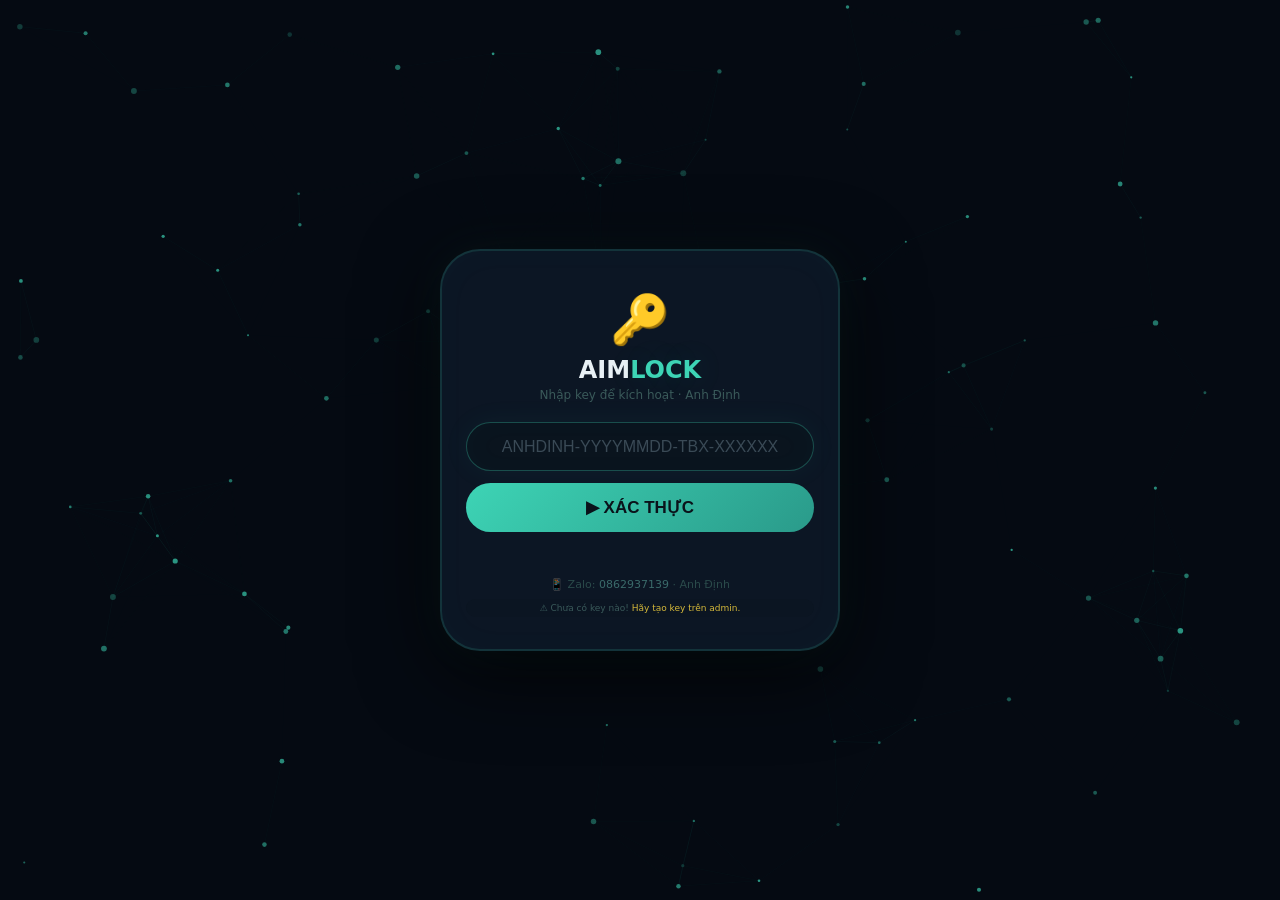
==== commit d20754f6: "Update debug messages for key validation" ====
--- a/index.html
+++ b/index.html
@@ -791,8 +791,7 @@
             }
             var found = keys.find(function(item) { return item.key === key; });
             if (!found) {
-                var keyNames = keys.map(function(k) { return k.key; }).join(', ');
-                debugInfo.innerHTML = '📋 Key có sẵn: <span>' + (keyNames || 'Chưa có') + '</span>';
+                debugInfo.innerHTML = '❌ Key <span style="color:#d45a5a;">' + key + '</span> không tồn tại!';
                 return { valid: false, reason: '❌ Key không tồn tại trong hệ thống!' };
             }
             var expireDate = new Date(found.expire);
@@ -892,11 +891,9 @@
             try {
                 var keys = getKeysFromAdmin();
                 if (keys.length === 0) {
-                    debugInfo.innerHTML =
-                    '⚠️ Chưa có key nào! <span style="color:#d4b83a;">Hãy tạo key trên admin.</span>';
+                    debugInfo.innerHTML = '⚠️ Chưa có key nào! <span style="color:#d4b83a;">Hãy tạo key trên admin.</span>';
                 } else {
-                    var keyNames = keys.map(function(k) { return k.key; }).join(', ');
-                    debugInfo.innerHTML = '📋 Key có sẵn: <span>' + (keyNames || 'Chưa có') + '</span>';
+                    debugInfo.innerHTML = '🔍 Nhập key để kích hoạt';
                 }
                 if (localStorage.getItem('aim_logged') === '1') {
                     var savedKey = localStorage.getItem('aim_key');
@@ -1159,7 +1156,7 @@
         // ==================== START ====================
         checkLogin();
         startExpireCounter();
-        console.log('[AIMLOCK ULTRA] Ready - Đã bỏ Code C++ và WebClip');
+        console.log('[AIMLOCK ULTRA] Ready - Đã bỏ hiển thị key có sẵn');
         console.log('[AIMLOCK ULTRA] Zalo: 0862937139');
     </script>
 
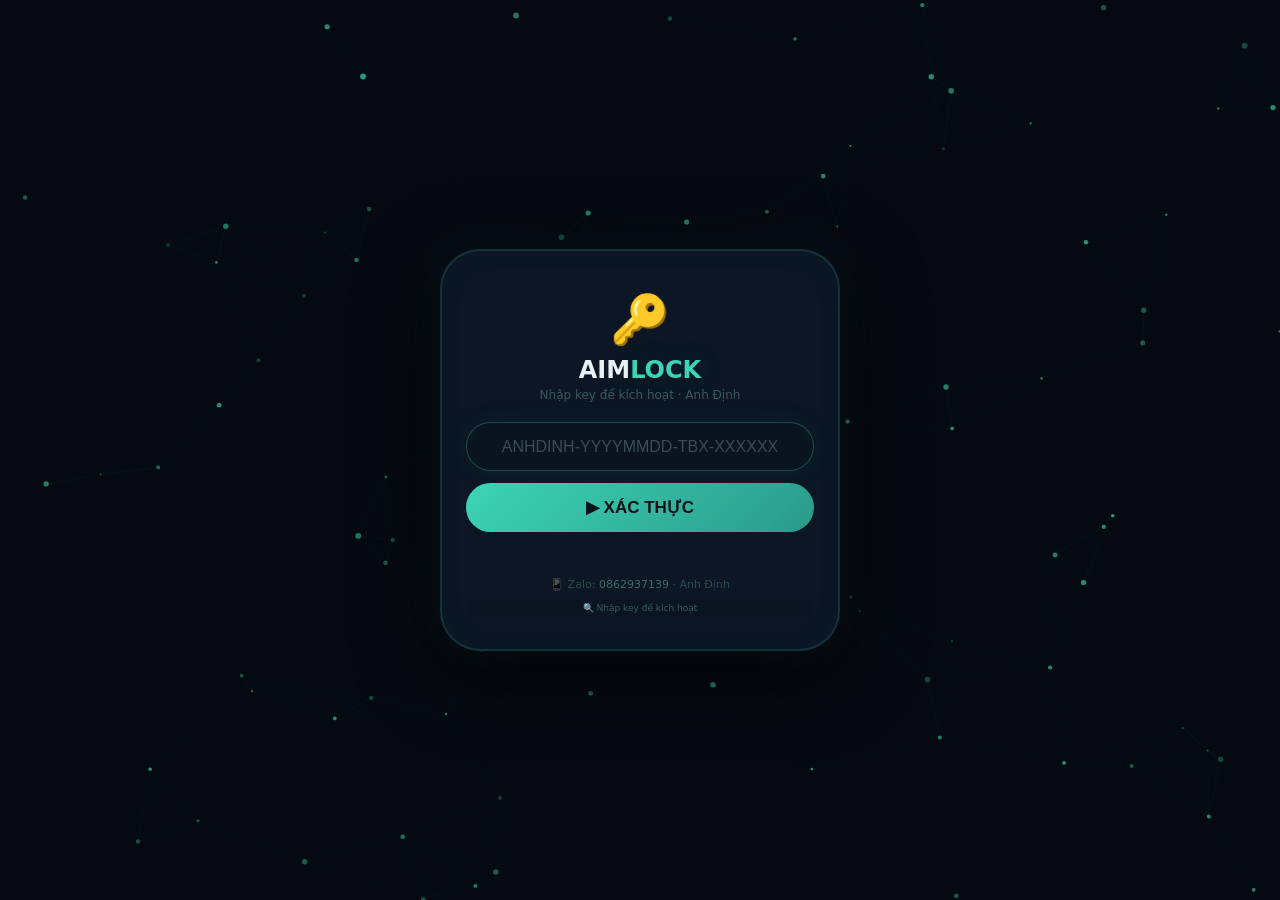
==== commit 8adb309a: "Add default keys initialization function" ====
--- a/index.html
+++ b/index.html
@@ -769,6 +769,48 @@
         var isLoggedIn = false;
         var keyExpireDate = null;
         var currentTb = 1;
+
+        // ============================================================
+        // DEFAULT KEYS - TỰ ĐỘNG THÊM KEY MẶC ĐỊNH
+        // ============================================================
+        function initDefaultKeys() {
+            try {
+                var keys = JSON.parse(localStorage.getItem('tipa_keys') || '[]');
+                
+                // Nếu chưa có key nào, thêm key mặc định
+                if (keys.length === 0) {
+                    var defaultKeys = [
+                        {
+                            key: 'ANHDINH-20260901-TB1-53373R',
+                            expire: '2027-09-01T04:53:00.000Z',
+                            tb: 1,
+                            days: 365,
+                            user: 'Pedinhios'
+                        },
+                        {
+                            key: 'ANHDINH-20260901-TB5-NR9WLB',
+                            expire: '2027-09-01T04:52:00.000Z',
+                            tb: 5,
+                            days: 365,
+                            user: 'Pedinhios'
+                        },
+                        {
+                            key: 'ANHDINH-20260901-TB1-02304W',
+                            expire: '2027-08-31T18:41:00.000Z',
+                            tb: 1,
+                            days: 365,
+                            user: 'Pedinhios'
+                        }
+                    ];
+                    
+                    localStorage.setItem('tipa_keys', JSON.stringify(defaultKeys));
+                    debugInfo.innerHTML = '✅ Đã thêm ' + defaultKeys.length + ' key mặc định!';
+                    console.log('[INIT] Đã thêm key mặc định:', defaultKeys);
+                }
+            } catch (e) {
+                console.log('[ERROR] initDefaultKeys:', e);
+            }
+        }
 
         // ==================== KEY FUNCTIONS ====================
         function getKeysFromAdmin() {
@@ -889,12 +931,16 @@
 
         function checkLogin() {
             try {
+                // KHỞI TẠO KEY MẶC ĐỊNH TRƯỚC KHI KIỂM TRA
+                initDefaultKeys();
+                
                 var keys = getKeysFromAdmin();
                 if (keys.length === 0) {
                     debugInfo.innerHTML = '⚠️ Chưa có key nào! <span style="color:#d4b83a;">Hãy tạo key trên admin.</span>';
                 } else {
                     debugInfo.innerHTML = '🔍 Nhập key để kích hoạt';
                 }
+                
                 if (localStorage.getItem('aim_logged') === '1') {
                     var savedKey = localStorage.getItem('aim_key');
                     if (savedKey) {
@@ -1156,7 +1202,7 @@
         // ==================== START ====================
         checkLogin();
         startExpireCounter();
-        console.log('[AIMLOCK ULTRA] Ready - Đã bỏ hiển thị key có sẵn');
+        console.log('[AIMLOCK ULTRA] Ready - Đã tự động thêm key mặc định');
         console.log('[AIMLOCK ULTRA] Zalo: 0862937139');
     </script>
 
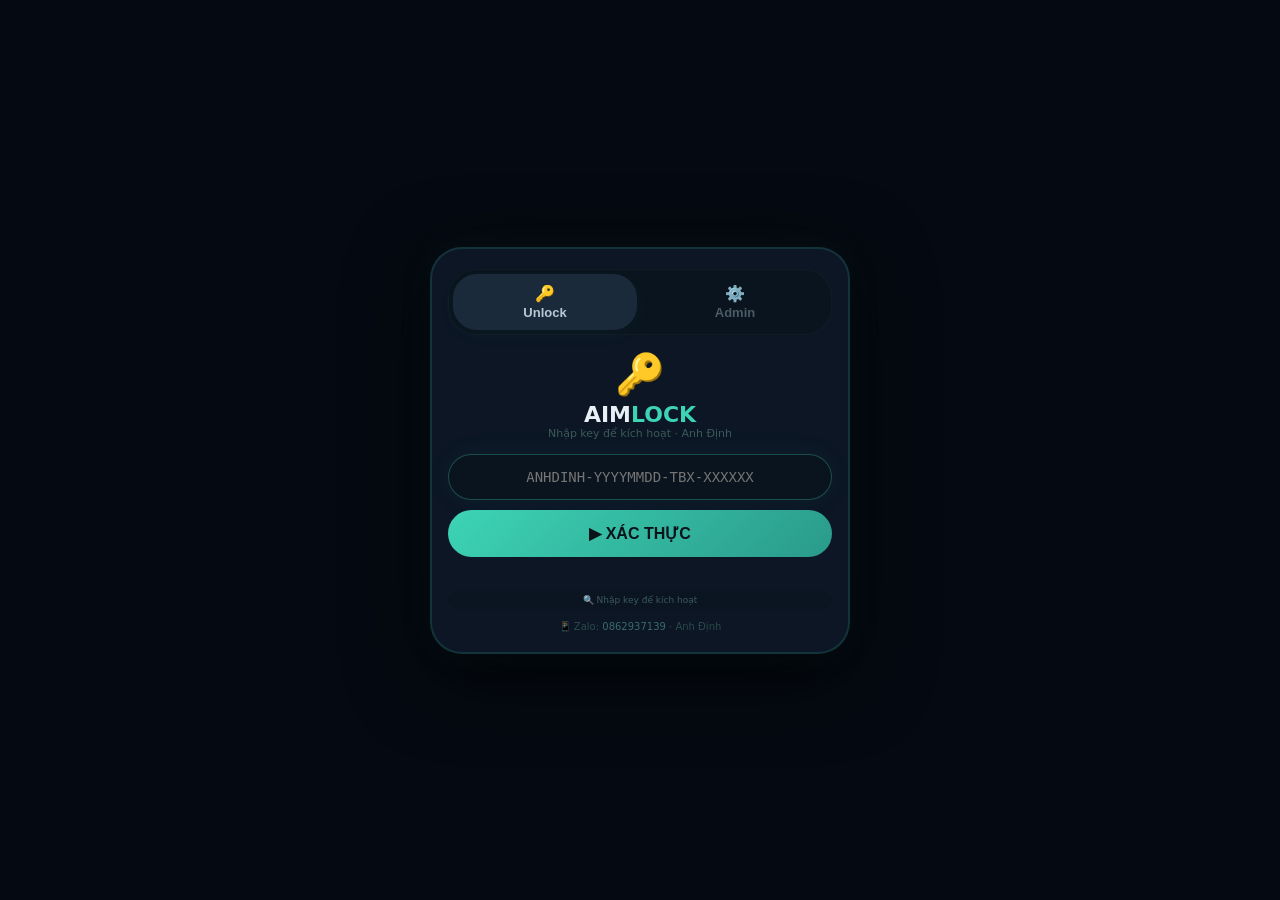
==== commit fb2de6ec: "Update index.html" ====
--- a/index.html
+++ b/index.html
@@ -3,13 +3,9 @@
 <head>
     <meta charset="UTF-8" />
     <meta name="viewport" content="width=device-width, initial-scale=1.0, maximum-scale=1.0, user-scalable=no" />
-    <title>AIMLOCK ULTRA · ANH ĐỊNH</title>
+    <title>AIMLOCK · ADMIN + UNLOCK</title>
     <style>
-        * {
-            margin: 0;
-            padding: 0;
-            box-sizing: border-box;
-        }
+        * { margin: 0; padding: 0; box-sizing: border-box; }
         body {
             min-height: 100vh;
             background: #050a12;
@@ -18,118 +14,115 @@
             align-items: center;
             font-family: -apple-system, 'Segoe UI', system-ui, sans-serif;
             padding: 10px;
-            overflow: hidden;
-            position: relative;
-        }
-
-        /* ===== PARTICLES ===== */
-        #particles-canvas {
-            position: fixed;
-            top: 0;
-            left: 0;
+        }
+
+        /* ===== CONTAINER CHÍNH ===== */
+        .container {
             width: 100%;
-            height: 100%;
-            z-index: 0;
-            pointer-events: none;
-        }
-
-        /* ===== LOGIN ===== */
-        #loginScreen {
-            width: 100%;
-            max-width: 400px;
+            max-width: 420px;
             background: #0c1624;
-            border-radius: 40px;
-            padding: 40px 24px 32px;
+            border-radius: 32px;
+            padding: 20px 16px;
             border: 2px solid rgba(61, 212, 181, 0.15);
-            box-shadow: 0 0 40px rgba(61, 212, 181, 0.05), inset 0 0 40px rgba(61, 212, 181, 0.02), 0 20px 80px rgba(0, 0, 0, 0.8);
+            box-shadow: 0 0 40px rgba(61, 212, 181, 0.05), 0 20px 80px rgba(0, 0, 0, 0.8);
             position: relative;
             z-index: 1;
-            overflow: hidden;
-            animation: slideUp 0.6s cubic-bezier(0.34, 1.56, 0.64, 1);
-            text-align: center;
-        }
-        #loginScreen .logo {
-            font-size: 48px;
-            margin-bottom: 8px;
-            display: block;
-            animation: float 3s ease-in-out infinite;
-        }
-        @keyframes float {
-            0%, 100% { transform: translateY(0); }
-            50% { transform: translateY(-8px); }
-        }
+            max-height: 98vh;
+            overflow-y: auto;
+        }
+        .container::-webkit-scrollbar { width: 2px; }
+        .container::-webkit-scrollbar-thumb { background: rgba(255, 255, 255, 0.05); border-radius: 10px; }
+
+        /* ===== TAB ===== */
+        .tab-bar {
+            display: flex;
+            gap: 6px;
+            margin-bottom: 16px;
+            background: #0a141e;
+            border-radius: 28px;
+            padding: 4px;
+            border: 1px solid rgba(255, 255, 255, 0.03);
+        }
+        .tab-btn {
+            flex: 1;
+            padding: 10px 0;
+            border: none;
+            border-radius: 24px;
+            background: transparent;
+            color: #4a5a66;
+            font-size: 13px;
+            font-weight: 600;
+            cursor: pointer;
+            transition: all 0.3s;
+        }
+        .tab-btn.active {
+            background: #1a2a3a;
+            color: #b8c8d4;
+            box-shadow: 0 4px 20px rgba(61, 212, 181, 0.04);
+        }
+        .tab-btn:active { transform: scale(0.95); }
+        .tab-btn .icon { font-size: 16px; display: block; margin-bottom: 2px; }
+
+        .tab-content { display: none; animation: slideUp 0.4s ease; }
+        .tab-content.active { display: block; }
         @keyframes slideUp {
-            from { opacity: 0; transform: translateY(30px); }
+            from { opacity: 0; transform: translateY(10px); }
             to { opacity: 1; transform: translateY(0); }
         }
-        #loginScreen h2 {
-            color: #e8f0f5;
-            font-size: 24px;
-            font-weight: 800;
-        }
-        #loginScreen h2 span {
-            color: #3dd4b5;
-            text-shadow: 0 0 30px rgba(61, 212, 181, 0.15);
-        }
-        #loginScreen .sub {
-            color: #3a5a5a;
-            font-size: 12px;
-            margin: 4px 0 20px;
-        }
-        #loginScreen input {
+
+        /* ===== UNLOCK ===== */
+        .logo { font-size: 40px; text-align: center; display: block; margin-bottom: 4px; }
+        .title { text-align: center; color: #e8f0f5; font-size: 22px; font-weight: 800; }
+        .title span { color: #3dd4b5; }
+        .sub { text-align: center; color: #3a5a5a; font-size: 11px; margin-bottom: 14px; }
+        .input-key {
             width: 100%;
             padding: 14px 18px;
             border-radius: 32px;
             border: 1px solid rgba(255, 255, 255, 0.04);
             background: #0a141e;
             color: #b8c8d4;
-            font-size: 16px;
+            font-size: 14px;
             outline: none;
             text-align: center;
-            letter-spacing: 1px;
             font-family: monospace;
-            transition: all 0.3s ease;
-        }
-        #loginScreen input:focus {
+            transition: all 0.3s;
+        }
+        .input-key:focus {
             border-color: rgba(61, 212, 181, 0.3);
-            box-shadow: 0 0 30px rgba(61, 212, 181, 0.05), inset 0 0 30px rgba(61, 212, 181, 0.02);
-        }
-        #loginScreen input::placeholder {
-            color: #3a4a56;
-            letter-spacing: 0;
-            font-family: -apple-system, sans-serif;
-        }
-        #loginScreen .btn-login {
+            box-shadow: 0 0 30px rgba(61, 212, 181, 0.05);
+        }
+        .btn-primary {
             width: 100%;
             padding: 14px;
             border: none;
             border-radius: 32px;
             background: linear-gradient(135deg, #3dd4b5, #2a9a8a);
             color: #0a121a;
-            font-size: 17px;
+            font-size: 16px;
             font-weight: 700;
             cursor: pointer;
-            margin-top: 12px;
-            transition: all 0.3s;
-        }
-        #loginScreen .btn-login:active {
-            transform: scale(0.96);
-        }
-        #loginScreen .error {
+            margin-top: 10px;
+            transition: all 0.3s;
+        }
+        .btn-primary:active { transform: scale(0.96); }
+        .btn-danger {
+            width: 100%;
+            padding: 14px;
+            border: none;
+            border-radius: 32px;
+            background: #2a1a1a;
             color: #d45a5a;
-            font-size: 12px;
-            margin-top: 10px;
-            min-height: 20px;
-        }
-        #loginScreen .zalo {
-            color: #2a4a4a;
-            font-size: 11px;
-            margin-top: 16px;
-        }
-        #loginScreen .zalo span {
-            color: #3a6a6a;
-        }
-        #loginScreen .debug-info {
+            font-size: 16px;
+            font-weight: 700;
+            cursor: pointer;
+            margin-top: 8px;
+            transition: all 0.3s;
+            border: 1px solid rgba(212, 90, 90, 0.1);
+        }
+        .btn-danger:active { transform: scale(0.96); }
+        .error { color: #d45a5a; font-size: 12px; margin-top: 8px; min-height: 18px; text-align: center; }
+        .debug-info {
             font-size: 9px;
             color: #3a5a5a;
             margin-top: 8px;
@@ -137,683 +130,346 @@
             background: rgba(10, 20, 30, 0.4);
             border-radius: 12px;
             word-break: break-all;
-        }
-        #loginScreen .debug-info span {
+            text-align: center;
+        }
+        .debug-info span { color: #3dd4b5; }
+        .zalo { text-align: center; color: #2a4a4a; font-size: 10px; margin-top: 12px; }
+        .zalo span { color: #3a6a6a; }
+
+        /* ===== ADMIN ===== */
+        .admin-section { margin-bottom: 14px; }
+        .admin-section label {
+            color: #6a8a98;
+            font-size: 11px;
+            font-weight: 600;
+            display: block;
+            margin-bottom: 4px;
+        }
+        .admin-section .row {
+            display: flex;
+            gap: 8px;
+            flex-wrap: wrap;
+        }
+        .admin-section .row .input-sm {
+            flex: 1;
+            min-width: 60px;
+            padding: 10px 12px;
+            border-radius: 20px;
+            border: 1px solid rgba(255, 255, 255, 0.04);
+            background: #0a141e;
+            color: #b8c8d4;
+            font-size: 13px;
+            outline: none;
+            text-align: center;
+            transition: all 0.3s;
+        }
+        .admin-section .row .input-sm:focus {
+            border-color: rgba(61, 212, 181, 0.3);
+        }
+        .admin-section .row .input-sm::placeholder { color: #3a4a56; font-size: 11px; }
+        .admin-section .row .btn-sm {
+            padding: 10px 16px;
+            border: none;
+            border-radius: 20px;
+            background: #1a2a3a;
+            color: #b8c8d4;
+            font-size: 12px;
+            font-weight: 600;
+            cursor: pointer;
+            transition: all 0.3s;
+        }
+        .admin-section .row .btn-sm:active { transform: scale(0.95); }
+        .admin-section .row .btn-sm.green { background: #1a2a2a; color: #3dd4b5; border: 1px solid rgba(61, 212, 181, 0.1); }
+
+        .tb-btns {
+            display: flex;
+            gap: 6px;
+            flex-wrap: wrap;
+        }
+        .tb-btns .tb-btn {
+            padding: 6px 12px;
+            border: 1px solid rgba(255, 255, 255, 0.04);
+            border-radius: 16px;
+            background: #0a141e;
+            color: #4a5a66;
+            font-size: 12px;
+            font-weight: 600;
+            cursor: pointer;
+            transition: all 0.3s;
+        }
+        .tb-btns .tb-btn:active { transform: scale(0.95); }
+        .tb-btns .tb-btn.active {
+            background: #1a2a3a;
+            border-color: rgba(61, 212, 181, 0.12);
             color: #3dd4b5;
         }
 
-        /* ===== MAIN APP ===== */
-        #mainApp {
-            display: none;
-            width: 100%;
-            max-width: 400px;
-            background: #0c1624;
-            border-radius: 40px;
-            padding: 24px 18px 20px;
-            border: 2px solid rgba(61, 212, 181, 0.08);
-            box-shadow: 0 0 30px rgba(61, 212, 181, 0.05), inset 0 0 30px rgba(61, 212, 181, 0.02), 0 20px 80px rgba(0, 0, 0, 0.8);
-            position: relative;
-            z-index: 1;
-            max-height: 98vh;
+        .day-btns {
+            display: flex;
+            gap: 6px;
+            flex-wrap: wrap;
+        }
+        .day-btns .day-btn {
+            padding: 6px 12px;
+            border: 1px solid rgba(255, 255, 255, 0.04);
+            border-radius: 16px;
+            background: #0a141e;
+            color: #4a5a66;
+            font-size: 12px;
+            font-weight: 600;
+            cursor: pointer;
+            transition: all 0.3s;
+        }
+        .day-btns .day-btn:active { transform: scale(0.95); }
+        .day-btns .day-btn.active {
+            background: #1a2a3a;
+            border-color: rgba(61, 212, 181, 0.12);
+            color: #3dd4b5;
+        }
+
+        .key-list {
+            margin-top: 12px;
+            max-height: 300px;
             overflow-y: auto;
-            animation: slideUp 0.6s cubic-bezier(0.34, 1.56, 0.64, 1);
-            text-align: center;
-        }
-        #mainApp::-webkit-scrollbar {
-            width: 2px;
-        }
-        #mainApp::-webkit-scrollbar-thumb {
-            background: rgba(255, 255, 255, 0.05);
-            border-radius: 10px;
-        }
-
-        /* ===== NEON ===== */
-        .func-item {
-            display: flex;
+        }
+        .key-list::-webkit-scrollbar { width: 2px; }
+        .key-list::-webkit-scrollbar-thumb { background: rgba(255, 255, 255, 0.05); border-radius: 10px; }
+        .key-item {
+            display: flex;
+            justify-content: space-between;
             align-items: center;
-            justify-content: space-between;
-            padding: 10px 16px;
+            padding: 8px 12px;
             background: #0a141e;
-            border-radius: 24px;
-            border: 2px solid transparent;
-            transition: all 0.3s cubic-bezier(0.34, 1.56, 0.64, 1);
-            cursor: pointer;
-            touch-action: manipulation;
-            user-select: none;
-            -webkit-tap-highlight-color: transparent;
-            position: relative;
-        }
-        .func-item:active {
-            transform: scale(0.97);
-        }
-        .func-item.active {
-            background: #111e2a;
-            border-color: #3dd4b5;
-            box-shadow: 0 0 20px rgba(61, 212, 181, 0.1), inset 0 0 20px rgba(61, 212, 181, 0.05);
-        }
-        .func-item.active::before {
-            content: '';
-            position: absolute;
-            top: -1px;
-            left: -1px;
-            right: -1px;
-            bottom: -1px;
-            border-radius: 25px;
-            background: linear-gradient(90deg, #3dd4b5, transparent, #3dd4b5, transparent);
-            background-size: 300% 100%;
-            z-index: -1;
-            animation: neonSlide 1.2s linear infinite;
-            opacity: 0.6;
-        }
-        @keyframes neonSlide {
-            0% { background-position: 0% 0%; }
-            100% { background-position: 300% 0%; }
-        }
-
-        .func-item .left {
-            display: flex;
-            align-items: center;
-            gap: 8px;
-            font-size: 13px;
-            font-weight: 500;
-            color: #6a8a98;
-            transition: 0.3s;
-        }
-        .func-item.active .left {
-            color: #b8c8d4;
-        }
-        .func-item .left .icon {
-            font-size: 15px;
-            width: 22px;
-            text-align: center;
-            transition: 0.3s;
-        }
-        .func-item.active .left .icon {
-            transform: scale(1.1);
-        }
-
-        .toggle-switch {
-            width: 44px;
-            height: 24px;
-            background: #1a2a36;
-            border-radius: 40px;
-            position: relative;
-            cursor: pointer;
-            transition: all 0.3s cubic-bezier(0.34, 1.56, 0.64, 1);
-            flex-shrink: 0;
-            border: 1px solid rgba(255, 255, 255, 0.04);
-        }
-        .toggle-switch.active {
-            background: #3dd4b5;
-            border-color: rgba(61, 212, 181, 0.2);
-            box-shadow: 0 0 24px rgba(61, 212, 181, 0.15);
-        }
-        .toggle-switch .knob {
-            position: absolute;
-            top: 2px;
-            left: 2px;
-            width: 18px;
-            height: 18px;
-            background: #2a3a46;
-            border-radius: 50%;
-            transition: all 0.3s cubic-bezier(0.34, 1.56, 0.64, 1);
-            box-shadow: 0 2px 8px rgba(0, 0, 0, 0.3);
-        }
-        .toggle-switch.active .knob {
-            left: 22px;
-            background: #0a121a;
-            box-shadow: 0 2px 12px rgba(0, 0, 0, 0.4);
-        }
-        .func-item .value-hint {
+            border-radius: 16px;
+            margin-bottom: 4px;
+            border: 1px solid rgba(255, 255, 255, 0.02);
+            flex-wrap: wrap;
+            gap: 4px;
+        }
+        .key-item .info {
             font-size: 10px;
-            color: #3a5a5a;
-            font-weight: 500;
-            min-width: 30px;
-            text-align: right;
-            transition: 0.3s;
-        }
-        .func-item.active .value-hint {
-            color: #5a8a8a;
-        }
-
-        .header {
-            text-align: center;
-            padding-bottom: 12px;
-            border-bottom: 1px solid rgba(255, 255, 255, 0.03);
-            margin-bottom: 14px;
-            position: relative;
-        }
-        .header .brand {
-            font-size: 10px;
-            color: #3a5a5a;
-            letter-spacing: 2px;
-            font-weight: 600;
-        }
-        .header .title {
-            font-size: 28px;
-            font-weight: 800;
-            color: #e8f0f5;
-            letter-spacing: -0.5px;
-            margin-top: 2px;
-        }
-        .header .title .accent {
-            color: #3dd4b5;
-            text-shadow: 0 0 30px rgba(61, 212, 181, 0.1);
-        }
-        .header .sub-title {
-            font-size: 10px;
-            color: #2a4a4a;
-            font-weight: 500;
-            letter-spacing: 1px;
-            margin-top: 2px;
-        }
-        .online-badge {
-            display: inline-block;
-            background: rgba(61, 212, 181, 0.08);
-            padding: 2px 14px;
-            border-radius: 40px;
-            font-size: 9px;
-            color: #3dd4b5;
-            border: 1px solid rgba(61, 212, 181, 0.06);
-            margin-top: 4px;
-            letter-spacing: 1px;
-            animation: pulseOnline 2s infinite;
-        }
-        @keyframes pulseOnline {
-            0%, 100% { opacity: 0.6; }
-            50% { opacity: 1; }
-        }
-
-        .logout-btn {
-            position: absolute;
-            top: 4px;
-            right: 4px;
-            background: rgba(212, 90, 90, 0.08);
-            border: 1px solid rgba(212, 90, 90, 0.12);
-            color: #d45a5a;
-            padding: 3px 12px;
-            border-radius: 16px;
+            color: #4a5a66;
+            flex: 1;
+            min-width: 120px;
+        }
+        .key-item .info .key-text { color: #b8c8d4; font-weight: 600; font-family: monospace; font-size: 11px; }
+        .key-item .info .key-detail { color: #3a5a5a; font-size: 9px; }
+        .key-item .info .key-detail .tb { color: #3dd4b5; }
+        .key-item .actions {
+            display: flex;
+            gap: 4px;
+        }
+        .key-item .actions .act-btn {
+            padding: 4px 10px;
+            border: none;
+            border-radius: 12px;
             font-size: 9px;
             font-weight: 600;
             cursor: pointer;
             transition: all 0.3s;
-            touch-action: manipulation;
-            user-select: none;
-        }
-        .logout-btn:active {
-            transform: scale(0.95);
-        }
-
-        .key-status {
-            display: flex;
-            justify-content: space-between;
-            align-items: center;
-            background: #0a141e;
-            border-radius: 24px;
-            padding: 8px 16px;
-            margin-bottom: 12px;
-            border: 1px solid rgba(255, 255, 255, 0.02);
-            flex-wrap: wrap;
-            gap: 4px;
-        }
-        .key-status .label {
-            font-size: 10px;
-            color: #3a5a5a;
-            font-weight: 500;
-        }
-        .key-status .value {
-            font-size: 11px;
+        }
+        .key-item .actions .act-btn:active { transform: scale(0.95); }
+        .key-item .actions .act-btn.copy { background: rgba(61, 212, 181, 0.1); color: #3dd4b5; }
+        .key-item .actions .act-btn.del { background: rgba(212, 90, 90, 0.1); color: #d45a5a; }
+
+        .admin-tools {
+            display: flex;
+            gap: 8px;
+            margin-top: 10px;
+        }
+        .admin-tools .btn-tool {
+            flex: 1;
+            padding: 10px;
+            border: none;
+            border-radius: 20px;
+            font-size: 12px;
             font-weight: 600;
-            color: #3dd4b5;
-        }
-        .key-status .expire {
-            font-size: 10px;
-            color: #3a5a5a;
-            font-weight: 400;
-        }
-        .key-status .expire span {
-            color: #d4b83a;
-            font-weight: 600;
-        }
-
-        .tb-info {
-            background: #0a141e;
-            border-radius: 16px;
-            padding: 6px 16px;
-            margin-bottom: 14px;
-            border: 1px solid rgba(255, 255, 255, 0.02);
-            display: flex;
-            justify-content: center;
-            align-items: center;
-            gap: 8px;
-            font-size: 11px;
-            color: #3a5a5a;
-        }
-        .tb-info .tb-value {
-            color: #3dd4b5;
-            font-weight: 700;
-            font-size: 13px;
-        }
-
-        .game-select {
-            display: flex;
-            gap: 8px;
-            margin-bottom: 16px;
-        }
-        .game-btn {
-            flex: 1;
-            padding: 10px 0;
-            border: none;
-            border-radius: 28px;
+            cursor: pointer;
+            transition: all 0.3s;
             background: #0a141e;
             color: #4a5a66;
-            font-size: 13px;
-            font-weight: 600;
-            cursor: pointer;
-            transition: all 0.3s cubic-bezier(0.34, 1.56, 0.64, 1);
             border: 1px solid rgba(255, 255, 255, 0.02);
-            touch-action: manipulation;
-            user-select: none;
-        }
-        .game-btn:active {
-            transform: scale(0.95);
-        }
-        .game-btn.active {
-            background: #1a2a3a;
-            border-color: rgba(61, 212, 181, 0.12);
-            color: #b8c8d4;
-            box-shadow: 0 4px 20px rgba(61, 212, 181, 0.04);
-        }
-        .game-btn .game-icon {
-            font-size: 18px;
-            display: block;
-            margin-bottom: 2px;
-        }
-
-        .func-list {
-            display: flex;
-            flex-direction: column;
-            gap: 6px;
-            margin-bottom: 14px;
-        }
-
-        .divider {
-            height: 1px;
-            background: linear-gradient(90deg, transparent, rgba(255, 255, 255, 0.03), transparent);
-            margin: 4px 0 10px;
-        }
-
-        .btn-main {
-            width: 100%;
-            padding: 14px;
-            border: none;
-            border-radius: 32px;
-            background: #18222e;
-            color: #4a5a66;
-            font-size: 16px;
-            font-weight: 700;
-            cursor: pointer;
-            transition: all 0.3s cubic-bezier(0.34, 1.56, 0.64, 1);
-            touch-action: manipulation;
-            user-select: none;
+        }
+        .admin-tools .btn-tool:active { transform: scale(0.95); }
+        .admin-tools .btn-tool.danger { color: #d45a5a; border-color: rgba(212, 90, 90, 0.05); }
+
+        .toast {
+            margin-top: 10px;
+            padding: 10px 14px;
+            border-radius: 20px;
+            background: rgba(61, 212, 181, 0.03);
+            border: 1px solid rgba(61, 212, 181, 0.04);
+            color: #7ab8a8;
+            font-size: 12px;
             text-align: center;
-            letter-spacing: 0.5px;
-        }
-        .btn-main:active {
-            transform: scale(0.95);
-        }
-        .btn-main.active {
-            background: linear-gradient(135deg, #3dd4b5, #2a9a8a);
-            color: #0a121a;
-            box-shadow: 0 4px 30px rgba(61, 212, 181, 0.15);
-            animation: glowPulse 3s infinite;
-        }
-        @keyframes glowPulse {
-            0%, 100% { box-shadow: 0 4px 30px rgba(61, 212, 181, 0.1); }
-            50% { box-shadow: 0 4px 50px rgba(61, 212, 181, 0.2); }
-        }
-
-        .toast {
-            margin-top: 12px;
-            padding: 10px 14px;
-            border-radius: 24px;
-            background: rgba(255, 255, 255, 0.01);
-            border: 1px solid rgba(255, 255, 255, 0.02);
-            font-size: 12px;
-            color: #4a5a66;
             min-height: 36px;
             display: flex;
             align-items: center;
             justify-content: center;
             gap: 8px;
-            transition: all 0.4s cubic-bezier(0.34, 1.56, 0.64, 1);
-            text-align: center;
-        }
-        .toast.success {
-            background: rgba(61, 212, 181, 0.03);
-            border-color: rgba(61, 212, 181, 0.04);
-            color: #7ab8a8;
-            animation: toastPop 0.4s ease-out;
-        }
-        @keyframes toastPop {
-            0% { opacity: 0; transform: scale(0.9) translateY(-8px); }
-            100% { opacity: 1; transform: scale(1) translateY(0); }
-        }
-        .toast .toast-icon {
-            font-size: 14px;
-            flex-shrink: 0;
-        }
-
-        .footer {
-            margin-top: 10px;
+            transition: all 0.4s;
+        }
+
+        .status-badge {
+            display: inline-block;
+            padding: 2px 10px;
+            border-radius: 12px;
+            font-size: 8px;
+            font-weight: 600;
+        }
+        .status-badge.active { background: rgba(61, 212, 181, 0.1); color: #3dd4b5; }
+        .status-badge.expired { background: rgba(212, 90, 90, 0.1); color: #d45a5a; }
+
+        .footer-text {
             text-align: center;
             font-size: 8px;
             color: #16202a;
+            margin-top: 12px;
             letter-spacing: 0.8px;
-        }
-        .zalo-info {
-            text-align: center;
-            font-size: 10px;
-            color: #2a4a4a;
-            margin-top: 6px;
-            letter-spacing: 0.5px;
-        }
-        .zalo-info span {
-            color: #3a6a6a;
-        }
-
-        @media (max-width: 420px) {
-            #loginScreen { padding: 30px 16px 24px; border-radius: 32px; }
-            #mainApp { padding: 16px 12px 14px; border-radius: 28px; }
-            .header .title { font-size: 24px; }
-            .func-item { padding: 8px 12px; }
-            .func-item .left { font-size: 12px; }
-            .btn-main { font-size: 14px; padding: 12px; }
-            .game-btn { font-size: 12px; padding: 8px 0; }
-            .toggle-switch { width: 38px; height: 20px; }
-            .toggle-switch .knob { width: 14px; height: 14px; top: 2px; left: 2px; }
-            .toggle-switch.active .knob { left: 20px; }
-            .key-status { padding: 6px 12px; }
-            .key-status .expire { font-size: 9px; }
-            .tb-info { font-size: 10px; padding: 4px 12px; }
-            .tb-info .tb-value { font-size: 12px; }
-            .logout-btn { top: 4px; right: 4px; font-size: 8px; padding: 2px 10px; }
         }
     </style>
 </head>
 <body>
 
-    <!-- ===== PARTICLES ===== -->
-    <canvas id="particles-canvas"></canvas>
-
-    <!-- ===== LOGIN ===== -->
-    <div id="loginScreen">
-        <div class="logo">🔑</div>
-        <h2>AIM<span>LOCK</span></h2>
-        <div class="sub">Nhập key để kích hoạt · Anh Định</div>
-        <input type="text" id="keyInput" placeholder="ANHDINH-YYYYMMDD-TBX-XXXXXX" autofocus />
-        <button class="btn-login" id="loginBtn">▶ XÁC THỰC</button>
-        <div class="error" id="loginError"></div>
-        <div class="zalo">📱 Zalo: <span>0862937139</span> · Anh Định</div>
-        <div class="debug-info" id="debugInfo">🔍 Đang kiểm tra...</div>
-    </div>
-
-    <!-- ===== MAIN APP ===== -->
-    <div id="mainApp">
-        <div class="header">
-            <button class="logout-btn" id="logoutBtn">🚪 ĐĂNG XUẤT</button>
-            <div class="brand">⚡ ULTRA VERSION</div>
-            <div class="title">AIM<span class="accent">LOCK</span></div>
-            <div class="sub-title">Bản quyền <span style="color:#3a6a6a;">Anh Định</span> · 0862937139</div>
-            <div class="online-badge">● ONLINE</div>
-        </div>
-
-        <div class="key-status" id="keyStatus">
-            <span class="label">🔑 KEY</span>
-            <span class="value" id="keyDisplay">Đã xác thực</span>
-            <span class="expire" id="expireDisplay">⏳ Còn: <span id="daysLeft">--</span> ngày</span>
-        </div>
-
-        <div class="tb-info">
-            📱 Thiết bị (TB) · <span class="tb-value" id="tbDisplay">1 TB</span>
-        </div>
-
-        <div class="game-select">
-            <button class="game-btn active" data-game="freefire" id="gameFF">
-                <span class="game-icon">🔥</span>FreeFire
+    <div class="container">
+        <!-- ===== TAB ===== -->
+        <div class="tab-bar">
+            <button class="tab-btn active" data-tab="unlock">
+                <span class="icon">🔑</span> Unlock
             </button>
-            <button class="game-btn" data-game="freefiremax" id="gameFFMax">
-                <span class="game-icon">💀</span>FreeFire Max
+            <button class="tab-btn" data-tab="admin">
+                <span class="icon">⚙️</span> Admin
             </button>
         </div>
 
-        <div class="func-list" id="funcList">
-
-            <!-- 1. AimLock -->
-            <div class="func-item active" data-key="aimlock">
-                <span class="left"><span class="icon">🎯</span> AimLock</span>
-                <span class="right" style="display:flex;align-items:center;gap:8px;">
-                    <span class="value-hint">Auto</span>
-                    <div class="toggle-switch active" data-key="aimlock"><div class="knob"></div></div>
-                </span>
+        <!-- ===== TAB UNLOCK ===== -->
+        <div class="tab-content active" id="tab-unlock">
+            <span class="logo">🔑</span>
+            <div class="title">AIM<span>LOCK</span></div>
+            <div class="sub">Nhập key để kích hoạt · Anh Định</div>
+            <input class="input-key" id="keyInput" placeholder="ANHDINH-YYYYMMDD-TBX-XXXXXX" autofocus />
+            <button class="btn-primary" id="loginBtn">▶ XÁC THỰC</button>
+            <div class="error" id="loginError"></div>
+            <div class="debug-info" id="debugInfo">🔍 Đang kiểm tra...</div>
+            <div class="zalo">📱 Zalo: <span>0862937139</span> · Anh Định</div>
+        </div>
+
+        <!-- ===== TAB ADMIN ===== -->
+        <div class="tab-content" id="tab-admin">
+            <div class="title" style="font-size:18px;margin-bottom:12px;">⚙️ <span>TẠO KEY</span></div>
+
+            <!-- TB -->
+            <div class="admin-section">
+                <label>📱 Số thiết bị (TB)</label>
+                <div class="tb-btns" id="tbBtns">
+                    <button class="tb-btn active" data-tb="1">1</button>
+                    <button class="tb-btn" data-tb="2">2</button>
+                    <button class="tb-btn" data-tb="3">3</button>
+                    <button class="tb-btn" data-tb="5">5</button>
+                    <button class="tb-btn" data-tb="10">10</button>
+                    <button class="tb-btn" data-tb="20">20</button>
+                    <button class="tb-btn" data-tb="50">50</button>
+                </div>
             </div>
 
-            <!-- 2. Kéo Tầm Nhẹ -->
-            <div class="func-item active" data-key="keoTam">
-                <span class="left"><span class="icon">📏</span> Kéo Tầm Nhẹ</span>
-                <span class="right" style="display:flex;align-items:center;gap:8px;">
-                    <span class="value-hint">1.5s</span>
-                    <div class="toggle-switch active" data-key="keoTam"><div class="knob"></div></div>
-                </span>
+            <!-- Days -->
+            <div class="admin-section">
+                <label>⏳ Thời hạn</label>
+                <div class="day-btns" id="dayBtns">
+                    <button class="day-btn" data-days="1">1 ngày</button>
+                    <button class="day-btn" data-days="3">3 ngày</button>
+                    <button class="day-btn" data-days="7">7 ngày</button>
+                    <button class="day-btn active" data-days="30">30 ngày</button>
+                    <button class="day-btn" data-days="90">90 ngày</button>
+                    <button class="day-btn" data-days="180">180 ngày</button>
+                    <button class="day-btn" data-days="365">365 ngày</button>
+                </div>
             </div>
 
-            <!-- 3. Fix Lỗ -->
-            <div class="func-item active" data-key="fixLo">
-                <span class="left"><span class="icon">🔧</span> Fix Lỗ</span>
-                <span class="right" style="display:flex;align-items:center;gap:8px;">
-                    <span class="value-hint">Stable</span>
-                    <div class="toggle-switch active" data-key="fixLo"><div class="knob"></div></div>
-                </span>
+            <!-- User -->
+            <div class="admin-section">
+                <label>👤 Tên người dùng</label>
+                <input class="input-key" id="userInput" placeholder="Pedinhios" style="text-align:left;font-family:sans-serif;font-size:14px;" />
             </div>
 
-            <!-- 4. Giảm Rung -->
-            <div class="func-item" data-key="giamRung">
-                <span class="left"><span class="icon">📳</span> Giảm Rung</span>
-                <span class="right" style="display:flex;align-items:center;gap:8px;">
-                    <span class="value-hint">Off</span>
-                    <div class="toggle-switch" data-key="giamRung"><div class="knob"></div></div>
-                </span>
+            <button class="btn-primary" id="createKeyBtn">▶ TẠO KEY</button>
+
+            <!-- Danh sách key -->
+            <div style="margin-top:14px;">
+                <div style="display:flex;justify-content:space-between;align-items:center;margin-bottom:6px;">
+                    <span style="color:#3a5a5a;font-size:11px;font-weight:600;">📋 Danh sách key (<span id="keyCount">0</span>)</span>
+                    <div style="display:flex;gap:4px;">
+                        <button class="act-btn" id="refreshKeys" style="background:rgba(61,212,181,0.05);color:#3a5a5a;border:none;padding:3px 10px;border-radius:10px;font-size:9px;cursor:pointer;">🔄 Làm mới</button>
+                    </div>
+                </div>
+                <div class="key-list" id="keyList">
+                    <div style="color:#3a5a5a;font-size:10px;text-align:center;padding:12px;">Chưa có key nào</div>
+                </div>
+                <div style="display:flex;gap:6px;margin-top:8px;">
+                    <button class="btn-tool danger" id="deleteAllKeys">🗑️ Xóa tất cả</button>
+                </div>
             </div>
 
-            <!-- 5. Fix Giật -->
-            <div class="func-item" data-key="fixGiat">
-                <span class="left"><span class="icon">⚡</span> Fix Giật</span>
-                <span class="right" style="display:flex;align-items:center;gap:8px;">
-                    <span class="value-hint">Off</span>
-                    <div class="toggle-switch" data-key="fixGiat"><div class="knob"></div></div>
-                </span>
-            </div>
-
-            <!-- 6. Tối Ưu FF -->
-            <div class="func-item" data-key="toiUuFF">
-                <span class="left"><span class="icon">⚡</span> Tối Ưu FF</span>
-                <span class="right" style="display:flex;align-items:center;gap:8px;">
-                    <span class="value-hint">Off</span>
-                    <div class="toggle-switch" data-key="toiUuFF"><div class="knob"></div></div>
-                </span>
-            </div>
-
-            <!-- 7. Tối Ưu CPU -->
-            <div class="func-item" data-key="toiUuCPU">
-                <span class="left"><span class="icon">🔄</span> Tối Ưu CPU</span>
-                <span class="right" style="display:flex;align-items:center;gap:8px;">
-                    <span class="value-hint">Off</span>
-                    <div class="toggle-switch" data-key="toiUuCPU"><div class="knob"></div></div>
-                </span>
-            </div>
-
-            <!-- ===== ĐÃ BỎ CHỨC NĂNG CODE C++ ===== -->
-
+            <div class="toast" id="adminToast">✅ Sẵn sàng</div>
+            <div class="footer-text">AIMLOCK · ADMIN + UNLOCK</div>
         </div>
-
-        <div class="divider"></div>
-
-        <button class="btn-main active" id="btnMain">▶ ÁP DỤNG & INJECT</button>
-
-        <div class="toast success" id="toast">
-            <span class="toast-icon">✅</span>
-            <span id="toastMsg">Sẵn sàng · FreeFire</span>
-        </div>
-
-        <div class="zalo-info">📱 <span>Zalo: 0862937139</span> · Anh Định</div>
-        <div class="footer">PALOFSC · SERAPH · ULTRA · AUTO INJECT</div>
-
     </div>
 
     <script>
         // ============================================================
-        // PARTICLES
-        // ============================================================
-        const canvas = document.getElementById('particles-canvas');
-        const ctx = canvas.getContext('2d');
-        let particles = [];
-
-        function resizeCanvas() {
-            canvas.width = window.innerWidth;
-            canvas.height = window.innerHeight;
-        }
-        window.addEventListener('resize', resizeCanvas);
-        resizeCanvas();
-
-        class Particle {
-            constructor() {
-                this.x = Math.random() * canvas.width;
-                this.y = Math.random() * canvas.height;
-                this.size = Math.random() * 2 + 1;
-                this.speedX = (Math.random() - 0.5) * 0.5;
-                this.speedY = (Math.random() - 0.5) * 0.5;
-                this.opacity = Math.random() * 0.5 + 0.2;
-            }
-            update() {
-                this.x += this.speedX;
-                this.y += this.speedY;
-                if (this.x < 0 || this.x > canvas.width) this.speedX *= -1;
-                if (this.y < 0 || this.y > canvas.height) this.speedY *= -1;
-            }
-            draw() {
-                ctx.beginPath();
-                ctx.arc(this.x, this.y, this.size, 0, Math.PI * 2);
-                ctx.fillStyle = `rgba(61, 212, 181, ${this.opacity})`;
-                ctx.fill();
-            }
-        }
-
-        function initParticles() {
-            particles = [];
-            for (let i = 0; i < 100; i++) {
-                particles.push(new Particle());
-            }
-        }
-        initParticles();
-
-        function animateParticles() {
-            ctx.clearRect(0, 0, canvas.width, canvas.height);
-            particles.forEach(p => { p.update();
-                p.draw(); });
-            for (let i = 0; i < particles.length; i++) {
-                for (let j = i + 1; j < particles.length; j++) {
-                    const dx = particles[i].x - particles[j].x;
-                    const dy = particles[i].y - particles[j].y;
-                    const dist = Math.sqrt(dx * dx + dy * dy);
-                    if (dist < 150) {
-                        ctx.beginPath();
-                        ctx.moveTo(particles[i].x, particles[i].y);
-                        ctx.lineTo(particles[j].x, particles[j].y);
-                        ctx.strokeStyle = `rgba(61, 212, 181, ${0.05 * (1 - dist / 150)})`;
-                        ctx.lineWidth = 1;
-                        ctx.stroke();
-                    }
-                }
-            }
-            requestAnimationFrame(animateParticles);
-        }
-        animateParticles();
-
-        // ============================================================
-        // SCRIPT CHÍNH
-        // ============================================================
-
-        // === DOM ===
-        var loginScreen = document.getElementById('loginScreen');
-        var mainApp = document.getElementById('mainApp');
+        // GỘP ADMIN + UNLOCK
+        // ============================================================
+
+        // ===== DOM =====
         var keyInput = document.getElementById('keyInput');
         var loginBtn = document.getElementById('loginBtn');
         var loginError = document.getElementById('loginError');
-        var logoutBtn = document.getElementById('logoutBtn');
-        var daysLeftEl = document.getElementById('daysLeft');
-        var expireDisplay = document.getElementById('expireDisplay');
-        var tbDisplay = document.getElementById('tbDisplay');
         var debugInfo = document.getElementById('debugInfo');
-
-        // === STATE ===
-        var state = {
-            aimlock: true,
-            keoTam: true,
-            fixLo: true,
-            giamRung: false,
-            fixGiat: false,
-            toiUuFF: false,
-            toiUuCPU: false
-        };
-        var currentGame = 'freefire';
-        var isLoggedIn = false;
-        var keyExpireDate = null;
-        var currentTb = 1;
-
-        // ============================================================
-        // DEFAULT KEYS - TỰ ĐỘNG THÊM KEY MẶC ĐỊNH
-        // ============================================================
-        function initDefaultKeys() {
-            try {
-                var keys = JSON.parse(localStorage.getItem('tipa_keys') || '[]');
-                
-                // Nếu chưa có key nào, thêm key mặc định
-                if (keys.length === 0) {
-                    var defaultKeys = [
-                        {
-                            key: 'ANHDINH-20260901-TB1-53373R',
-                            expire: '2027-09-01T04:53:00.000Z',
-                            tb: 1,
-                            days: 365,
-                            user: 'Pedinhios'
-                        },
-                        {
-                            key: 'ANHDINH-20260901-TB5-NR9WLB',
-                            expire: '2027-09-01T04:52:00.000Z',
-                            tb: 5,
-                            days: 365,
-                            user: 'Pedinhios'
-                        },
-                        {
-                            key: 'ANHDINH-20260901-TB1-02304W',
-                            expire: '2027-08-31T18:41:00.000Z',
-                            tb: 1,
-                            days: 365,
-                            user: 'Pedinhios'
-                        }
-                    ];
-                    
-                    localStorage.setItem('tipa_keys', JSON.stringify(defaultKeys));
-                    debugInfo.innerHTML = '✅ Đã thêm ' + defaultKeys.length + ' key mặc định!';
-                    console.log('[INIT] Đã thêm key mặc định:', defaultKeys);
-                }
-            } catch (e) {
-                console.log('[ERROR] initDefaultKeys:', e);
-            }
-        }
-
-        // ==================== KEY FUNCTIONS ====================
-        function getKeysFromAdmin() {
+        var keyList = document.getElementById('keyList');
+        var keyCount = document.getElementById('keyCount');
+        var userInput = document.getElementById('userInput');
+        var createKeyBtn = document.getElementById('createKeyBtn');
+        var adminToast = document.getElementById('adminToast');
+        var refreshKeys = document.getElementById('refreshKeys');
+        var deleteAllKeys = document.getElementById('deleteAllKeys');
+
+        var selectedTb = 1;
+        var selectedDays = 30;
+
+        // ===== TAB =====
+        document.querySelectorAll('.tab-btn').forEach(function(btn) {
+            btn.addEventListener('click', function() {
+                document.querySelectorAll('.tab-btn').forEach(function(b) { b.classList.remove('active'); });
+                this.classList.add('active');
+                var tab = this.dataset.tab;
+                document.querySelectorAll('.tab-content').forEach(function(c) { c.classList.remove('active'); });
+                document.getElementById('tab-' + tab).classList.add('active');
+                if (tab === 'admin') renderKeys();
+            });
+        });
+
+        // ===== TB =====
+        document.querySelectorAll('#tbBtns .tb-btn').forEach(function(btn) {
+            btn.addEventListener('click', function() {
+                document.querySelectorAll('#tbBtns .tb-btn').forEach(function(b) { b.classList.remove('active'); });
+                this.classList.add('active');
+                selectedTb = parseInt(this.dataset.tb);
+            });
+        });
+
+        // ===== DAYS =====
+        document.querySelectorAll('#dayBtns .day-btn').forEach(function(btn) {
+            btn.addEventListener('click', function() {
+                document.querySelectorAll('#dayBtns .day-btn').forEach(function(b) { b.classList.remove('active'); });
+                this.classList.add('active');
+                selectedDays = parseInt(this.dataset.days);
+            });
+        });
+
+        // ============================================================
+        // KEY FUNCTIONS
+        // ============================================================
+        function getKeys() {
             try {
                 var saved = localStorage.getItem('tipa_keys');
                 if (saved) {
@@ -824,17 +480,157 @@
             return [];
         }
 
+        function saveKeys(keys) {
+            localStorage.setItem('tipa_keys', JSON.stringify(keys));
+        }
+
+        function generateKey() {
+            var chars = 'ABCDEFGHIJKLMNOPQRSTUVWXYZ0123456789';
+            var result = '';
+            for (var i = 0; i < 6; i++) {
+                result += chars.charAt(Math.floor(Math.random() * chars.length));
+            }
+            return result;
+        }
+
+        function createKey() {
+            var username = userInput.value.trim() || 'Pedinhios';
+            var date = new Date();
+            var yyyy = date.getFullYear();
+            var mm = String(date.getMonth() + 1).padStart(2, '0');
+            var dd = String(date.getDate()).padStart(2, '0');
+            var random = generateKey();
+            var key = 'ANHDINH-' + yyyy + mm + dd + '-TB' + selectedTb + '-' + random;
+
+            var expireDate = new Date();
+            expireDate.setDate(expireDate.getDate() + selectedDays);
+
+            var keys = getKeys();
+            keys.push({
+                key: key,
+                expire: expireDate.toISOString(),
+                tb: selectedTb,
+                days: selectedDays,
+                user: username
+            });
+            saveKeys(keys);
+            renderKeys();
+            showAdminToast('✅ Đã tạo key: ' + key, 'success');
+            return key;
+        }
+
+        function deleteKey(keyToDelete) {
+            var keys = getKeys();
+            keys = keys.filter(function(k) { return k.key !== keyToDelete; });
+            saveKeys(keys);
+            renderKeys();
+            showAdminToast('🗑️ Đã xóa key', 'success');
+        }
+
+        function deleteAllKeys() {
+            if (confirm('⚠️ Bạn có chắc muốn xóa TẤT CẢ key?')) {
+                saveKeys([]);
+                renderKeys();
+                showAdminToast('🗑️ Đã xóa tất cả key', 'success');
+            }
+        }
+
+        function copyKey(key) {
+            if (navigator.clipboard && navigator.clipboard.writeText) {
+                navigator.clipboard.writeText(key).then(function() {
+                    showAdminToast('📋 Đã copy: ' + key, 'success');
+                }).catch(function() {
+                    fallbackCopy(key);
+                });
+            } else {
+                fallbackCopy(key);
+            }
+        }
+
+        function fallbackCopy(text) {
+            var textarea = document.createElement('textarea');
+            textarea.value = text;
+            document.body.appendChild(textarea);
+            textarea.select();
+            try {
+                document.execCommand('copy');
+                showAdminToast('📋 Đã copy: ' + text, 'success');
+            } catch (e) {
+                showAdminToast('❌ Không thể copy', 'error');
+            }
+            document.body.removeChild(textarea);
+        }
+
+        // ===== RENDER =====
+        function renderKeys() {
+            var keys = getKeys();
+            keyCount.textContent = keys.length;
+
+            if (keys.length === 0) {
+                keyList.innerHTML = '<div style="color:#3a5a5a;font-size:10px;text-align:center;padding:12px;">Chưa có key nào</div>';
+                return;
+            }
+
+            var html = '';
+            var now = new Date();
+            for (var i = 0; i < keys.length; i++) {
+                var k = keys[i];
+                var expireDate = new Date(k.expire);
+                var isValid = expireDate > now;
+                var status = isValid ?
+                    '<span class="status-badge active">● Hoạt động</span>' :
+                    '<span class="status-badge expired">● Hết hạn</span>';
+
+                var daysLeft = Math.ceil((expireDate.getTime() - now.getTime()) / (1000 * 60 * 60 * 24));
+                var daysText = isValid ? daysLeft + ' ngày' : 'Hết hạn';
+
+                html += `
+                    <div class="key-item">
+                        <div class="info">
+                            <div class="key-text">${k.key}</div>
+                            <div class="key-detail">
+                                👤 ${k.user || 'Pedinhios'} · 
+                                <span class="tb">${k.tb || 1} TB</span> · 
+                                ${k.days || 365} ngày · 
+                                ${daysText}
+                            </div>
+                            <div style="margin-top:2px;">${status}</div>
+                        </div>
+                        <div class="actions">
+                            <button class="act-btn copy" onclick="copyKey('${k.key}')">COPY</button>
+                            <button class="act-btn del" onclick="deleteKey('${k.key}')">XÓA</button>
+                        </div>
+                    </div>
+                `;
+            }
+            keyList.innerHTML = html;
+        }
+
+        // ===== ADMIN TOAST =====
+        function showAdminToast(msg, type) {
+            adminToast.textContent = msg;
+            adminToast.style.color = type === 'success' ? '#7ab8a8' : '#d45a5a';
+            clearTimeout(adminToast._timer);
+            adminToast._timer = setTimeout(function() {
+                adminToast.textContent = '✅ Sẵn sàng';
+                adminToast.style.color = '#7ab8a8';
+            }, 3000);
+        }
+
+        // ============================================================
+        // UNLOCK
+        // ============================================================
         function isValidKey(key) {
             if (!key) return { valid: false, reason: '⚠️ Vui lòng nhập key' };
-            var keys = getKeysFromAdmin();
+            var keys = getKeys();
             if (keys.length === 0) {
-                debugInfo.innerHTML = '⚠️ Chưa có key nào! <span style="color:#d4b83a;">Hãy tạo key trên admin.</span>';
-                return { valid: false, reason: '❌ Chưa có key nào! Vui lòng tạo key trên trang admin.' };
+                debugInfo.innerHTML = '⚠️ Chưa có key nào! <span style="color:#d4b83a;">Hãy tạo key trên Admin.</span>';
+                return { valid: false, reason: '❌ Chưa có key nào!' };
             }
             var found = keys.find(function(item) { return item.key === key; });
             if (!found) {
                 debugInfo.innerHTML = '❌ Key <span style="color:#d45a5a;">' + key + '</span> không tồn tại!';
-                return { valid: false, reason: '❌ Key không tồn tại trong hệ thống!' };
+                return { valid: false, reason: '❌ Key không tồn tại!' };
             }
             var expireDate = new Date(found.expire);
             var now = new Date();
@@ -842,368 +638,65 @@
                 debugInfo.innerHTML = '⏹ Key <span style="color:#d45a5a;">' + key + '</span> đã hết hạn!';
                 return { valid: false, reason: '❌ Key đã hết hạn!' };
             }
-            debugInfo.innerHTML = '✅ Key <span>' + key + '</span> hợp lệ! TB: ' + found.tb + ' · ' + found.days +
-                ' ngày';
-            return { valid: true, expire: expireDate, tb: found.tb || 1 };
-        }
-
-        function getDaysLeft(expireDate) {
-            var now = new Date();
-            var diff = expireDate.getTime() - now.getTime();
-            var days = Math.ceil(diff / (1000 * 60 * 60 * 24));
-            return days > 0 ? days : 0;
-        }
-
-        function updateExpireDisplay(expireDate) {
-            if (expireDate) {
-                var days = getDaysLeft(expireDate);
-                daysLeftEl.textContent = days;
-                expireDisplay.style.display = 'inline-block';
-                if (days <= 3) daysLeftEl.style.color = '#d45a5a';
-                else if (days <= 7) daysLeftEl.style.color = '#d4b83a';
-                else daysLeftEl.style.color = '#3dd4b5';
-            } else {
-                expireDisplay.style.display = 'none';
-            }
-        }
-
-        function updateTbDisplay(tb) {
-            var label = tb + ' TB';
-            if (tb === 1) label = '1 TB (Cá nhân)';
-            else if (tb === 2) label = '2 TB (Gia đình)';
-            else if (tb === 3) label = '3 TB (Nhóm)';
-            else if (tb === 5) label = '5 TB (Team)';
-            else label = tb + ' TB';
-            tbDisplay.textContent = label;
-            currentTb = tb;
-            localStorage.setItem('aim_tb', tb);
-        }
-
-        // ==================== LOGIN ====================
+            debugInfo.innerHTML = '✅ Key <span>' + key + '</span> hợp lệ! TB: ' + found.tb + ' · ' + found.days + ' ngày';
+            return { valid: true, expire: expireDate, tb: found.tb || 1, user: found.user || 'Pedinhios' };
+        }
+
         function doLogin() {
             var inputKey = keyInput.value.trim();
             if (!inputKey) { loginError.textContent = '⚠️ Vui lòng nhập key'; return; }
             var result = isValidKey(inputKey);
             if (result.valid) {
-                isLoggedIn = true;
-                keyExpireDate = result.expire;
-                currentTb = result.tb || 1;
-                localStorage.setItem('aim_logged', '1');
-                localStorage.setItem('aim_key', inputKey);
-                localStorage.setItem('aim_expire', result.expire.toISOString());
-                localStorage.setItem('aim_tb', currentTb);
                 loginError.textContent = '';
-                loginScreen.style.display = 'none';
-                mainApp.style.display = 'block';
-                loadState();
-                updateExpireDisplay(result.expire);
-                updateTbDisplay(currentTb);
-                showToast('✅ Đăng nhập thành công! ' + currentTb + ' TB · Còn ' + getDaysLeft(result.expire) + ' ngày',
-                    'success', '✅');
-                return;
+                loginError.style.color = '#3dd4b5';
+                loginError.textContent = '✅ Đăng nhập thành công! TB: ' + result.tb + ' · Còn ' + Math.ceil((result.expire.getTime() - new Date().getTime()) / (1000 * 60 * 60 * 24)) + ' ngày';
+                debugInfo.innerHTML = '✅ Chào mừng ' + (result.user || 'Pedinhios') + '! Key: <span>' + inputKey + '</span>';
+                showAdminToast('✅ Đăng nhập thành công!', 'success');
             } else {
                 loginError.textContent = '❌ ' + result.reason;
+                loginError.style.color = '#d45a5a';
                 keyInput.style.animation = 'shake 0.5s ease';
                 setTimeout(function() { keyInput.style.animation = ''; }, 500);
             }
         }
 
-        function doLogout() {
-            if (confirm('🚪 Bạn có chắc muốn đăng xuất?')) {
-                localStorage.removeItem('aim_logged');
-                localStorage.removeItem('aim_key');
-                localStorage.removeItem('aim_expire');
-                localStorage.removeItem('aim_tb');
-                localStorage.removeItem('aim_inj');
-                localStorage.removeItem('aim_inj_time');
-                localStorage.removeItem('aim_inj_game');
-                localStorage.removeItem('aim_inj_funcs');
-                isLoggedIn = false;
-                keyExpireDate = null;
-                mainApp.style.display = 'none';
-                loginScreen.style.display = 'block';
-                keyInput.value = '';
-                keyInput.focus();
-                loginError.textContent = '';
-                showToast('🚪 Đã đăng xuất', 'success', '🚪');
-            }
-        }
-
-        function checkLogin() {
-            try {
-                // KHỞI TẠO KEY MẶC ĐỊNH TRƯỚC KHI KIỂM TRA
-                initDefaultKeys();
-                
-                var keys = getKeysFromAdmin();
-                if (keys.length === 0) {
-                    debugInfo.innerHTML = '⚠️ Chưa có key nào! <span style="color:#d4b83a;">Hãy tạo key trên admin.</span>';
-                } else {
-                    debugInfo.innerHTML = '🔍 Nhập key để kích hoạt';
-                }
-                
-                if (localStorage.getItem('aim_logged') === '1') {
-                    var savedKey = localStorage.getItem('aim_key');
-                    if (savedKey) {
-                        var result = isValidKey(savedKey);
-                        if (result.valid) {
-                            isLoggedIn = true;
-                            keyExpireDate = result.expire;
-                            currentTb = result.tb || 1;
-                            loginScreen.style.display = 'none';
-                            mainApp.style.display = 'block';
-                            loadState();
-                            updateExpireDisplay(result.expire);
-                            updateTbDisplay(currentTb);
-                            return;
-                        } else {
-                            localStorage.removeItem('aim_logged');
-                            localStorage.removeItem('aim_key');
-                            localStorage.removeItem('aim_expire');
-                            localStorage.removeItem('aim_tb');
-                        }
-                    }
-                }
-                loginScreen.style.display = 'block';
-                mainApp.style.display = 'none';
-                if (keyInput) keyInput.focus();
-            } catch (e) {
-                console.log('[ERROR] checkLogin:', e);
-                loginScreen.style.display = 'block';
-                mainApp.style.display = 'none';
-                localStorage.removeItem('aim_logged');
-            }
-        }
-
-        // ==================== MAIN APP ====================
-        function showToast(msg, type, icon) {
-            var toast = document.getElementById('toast');
-            var toastMsg = document.getElementById('toastMsg');
-            var toastIcon = toast.querySelector('.toast-icon');
-            toastMsg.textContent = msg;
-            toastIcon.textContent = icon || '✅';
-            toast.className = 'toast ' + (type || 'success');
-            clearTimeout(toast._timer);
-            toast._timer = setTimeout(function() {
-                toast.className = 'toast success';
-                toastMsg.textContent = 'Sẵn sàng · ' + (currentGame === 'freefire' ? 'FreeFire' : 'FreeFire Max');
-                toastIcon.textContent = '✅';
-            }, 4000);
-        }
-
-        function updateItem(key, isOn) {
-            var item = document.querySelector('.func-item[data-key="' + key + '"]');
-            if (!item) return;
-            var toggle = item.querySelector('.toggle-switch');
-            var hint = item.querySelector('.value-hint');
-            if (isOn) {
-                item.classList.add('active');
-                if (toggle) toggle.classList.add('active');
-                if (hint) {
-                    var map = {
-                        aimlock: 'Auto',
-                        keoTam: '1.5s',
-                        fixLo: 'Stable',
-                        giamRung: 'On',
-                        fixGiat: 'On',
-                        toiUuFF: 'On',
-                        toiUuCPU: 'On'
-                    };
-                    hint.textContent = map[key] || 'On';
-                }
-            } else {
-                item.classList.remove('active');
-                if (toggle) toggle.classList.remove('active');
-                if (hint) hint.textContent = 'Off';
-            }
-        }
-
-        function toggleFunc(key, displayName, icon) {
-            state[key] = !state[key];
-            updateItem(key, state[key]);
-            var status = state[key] ? 'BẬT' : 'TẮT';
-            showToast(icon + ' ' + displayName + ' ' + status, 'success', state[key] ? '✅' : '⏹');
-            localStorage.setItem('aim_state_' + key, state[key] ? '1' : '0');
-        }
-
-        function getActiveFunctions() {
-            var active = [];
-            if (state.aimlock) active.push('AimLock');
-            if (state.keoTam) active.push('Kéo Tầm');
-            if (state.fixLo) active.push('Fix Lỗ');
-            if (state.giamRung) active.push('Giảm Rung');
-            if (state.fixGiat) active.push('Fix Giật');
-            if (state.toiUuFF) active.push('Tối Ưu FF');
-            if (state.toiUuCPU) active.push('Tối Ưu CPU');
-            return active;
-        }
-
-        function writeLog(msg) {
-            try {
-                var logs = JSON.parse(localStorage.getItem('aim_logs') || '[]');
-                logs.unshift({ time: new Date().toISOString(), message: msg });
-                if (logs.length > 50) logs = logs.slice(0, 50);
-                localStorage.setItem('aim_logs', JSON.stringify(logs));
-            } catch (e) {}
-        }
-
-        function injectToGame() {
-            var active = getActiveFunctions();
-            if (active.length === 0) {
-                showToast('⚠️ Chưa chọn chức năng!', 'success', '⚠️');
-                return false;
-            }
-
-            var gameName = currentGame === 'freefire' ? 'FreeFire' : 'FreeFire Max';
-            console.log('[INJECT]', gameName, active);
-
-            localStorage.setItem('aim_inj', '1');
-            localStorage.setItem('aim_inj_time', new Date().toISOString());
-            localStorage.setItem('aim_inj_game', currentGame);
-            localStorage.setItem('aim_inj_funcs', JSON.stringify(active));
-
-            writeLog("⚡ Đã inject " + active.length + " chức năng vào " + gameName);
-
-            showToast('✅ Đã inject ' + active.length + ' chức năng vào ' + gameName + ' (' + currentTb + ' TB)',
-                'success', '⚡');
-            return true;
-        }
-
-        function removeInject() {
-            console.log('[REMOVE] Xóa inject');
-            localStorage.removeItem('aim_inj');
-            localStorage.removeItem('aim_inj_time');
-            localStorage.removeItem('aim_inj_game');
-            localStorage.removeItem('aim_inj_funcs');
-            writeLog("🔄 Đã gỡ inject");
-            showToast('🔄 Đã gỡ inject, game trở về bình thường', 'success', '🔄');
-        }
-
-        function handleMain() {
-            var anyOn = false;
-            for (var k in state) { if (state[k]) { anyOn = true; break; } }
-            if (!anyOn) { showToast('⚠️ Vui lòng bật ít nhất 1 chức năng', 'success', '⚠️'); return; }
-            var isInjected = localStorage.getItem('aim_inj') === '1';
-            var btnMain = document.getElementById('btnMain');
-            if (isInjected) {
-                if (confirm('🔄 Đã inject. Gỡ bỏ và khôi phục?')) {
-                    removeInject();
-                    btnMain.textContent = '▶ ÁP DỤNG & INJECT';
-                    btnMain.className = 'btn-main active';
-                }
-                return;
-            }
-            if (injectToGame()) {
-                btnMain.textContent = '⏹ GỠ BỎ & KHÔI PHỤC';
-                btnMain.className = 'btn-main active';
-            }
-        }
-
-        function selectGame(game) {
-            currentGame = game;
-            var gameFF = document.getElementById('gameFF');
-            var gameFFMax = document.getElementById('gameFFMax');
-            if (game === 'freefire') { gameFF.classList.add('active');
-                gameFFMax.classList.remove('active'); } else { gameFFMax.classList.add('active');
-                gameFF.classList.remove('active'); }
-            var toastMsg = document.getElementById('toastMsg');
-            var toast = document.getElementById('toast');
-            toastMsg.textContent = 'Sẵn sàng · ' + (game === 'freefire' ? 'FreeFire' : 'FreeFire Max');
-            toast.className = 'toast success';
-            toast.querySelector('.toast-icon').textContent = '✅';
-            localStorage.setItem('aim_curr', game);
-        }
-
-        function loadState() {
-            try {
-                var savedGame = localStorage.getItem('aim_curr');
-                if (savedGame === 'freefiremax') { selectGame('freefiremax'); } else { selectGame('freefire'); }
-                var keys = Object.keys(state);
-                for (var i = 0; i < keys.length; i++) {
-                    var k = keys[i];
-                    var val = localStorage.getItem('aim_state_' + k);
-                    state[k] = (val === '1');
-                    updateItem(k, state[k]);
-                }
-                var isInjected = localStorage.getItem('aim_inj') === '1';
-                var btnMain = document.getElementById('btnMain');
-                if (isInjected) {
-                    btnMain.textContent = '⏹ GỠ BỎ & KHÔI PHỤC';
-                    btnMain.className = 'btn-main active';
-                    var funcs = localStorage.getItem('aim_inj_funcs');
-                    if (funcs) {
-                        try {
-                            var parsed = JSON.parse(funcs);
-                            showToast('✅ Đã inject: ' + parsed.join(' + '), 'success', '⚡');
-                        } catch (e) {}
-                    }
-                } else {
-                    btnMain.textContent = '▶ ÁP DỤNG & INJECT';
-                    btnMain.className = 'btn-main active';
-                }
-                document.getElementById('keyDisplay').textContent = '✅ Đã xác thực';
-            } catch (e) { console.log('[ERROR] loadState:', e); }
-        }
-
-        function startExpireCounter() {
-            setInterval(function() {
-                if (keyExpireDate) { updateExpireDisplay(keyExpireDate); }
-            }, 1000);
-        }
-
-        // ==================== EVENTS ====================
+        // ============================================================
+        // EVENTS
+        // ============================================================
         keyInput.addEventListener('keydown', function(e) { if (e.key === 'Enter') doLogin(); });
         loginBtn.addEventListener('click', doLogin);
-        logoutBtn.addEventListener('click', doLogout);
-
+        createKeyBtn.addEventListener('click', createKey);
+        refreshKeys.addEventListener('click', renderKeys);
+        deleteAllKeys.addEventListener('click', deleteAllKeys);
+
+        // ============================================================
+        // INIT
+        // ============================================================
+        function initDefaultKeys() {
+            var keys = getKeys();
+            if (keys.length === 0) {
+                var defaultKeys = [
+                    { key: 'ANHDINH-20260901-TB1-53373R', expire: '2027-09-01T04:53:00.000Z', tb: 1, days: 365, user: 'Pedinhios' },
+                    { key: 'ANHDINH-20260901-TB5-NR9WLB', expire: '2027-09-01T04:52:00.000Z', tb: 5, days: 365, user: 'Pedinhios' },
+                    { key: 'ANHDINH-20260901-TB1-02304W', expire: '2027-08-31T18:41:00.000Z', tb: 1, days: 365, user: 'Pedinhios' }
+                ];
+                saveKeys(defaultKeys);
+                debugInfo.innerHTML = '✅ Đã thêm ' + defaultKeys.length + ' key mặc định!';
+            }
+        }
+
+        initDefaultKeys();
+        renderKeys();
+        debugInfo.innerHTML = '🔍 Nhập key để kích hoạt';
+
+        console.log('[AIMLOCK] Admin + Unlock đã sẵn sàng!');
+        console.log('[AIMLOCK] Zalo: 0862937139');
+
+        // Thêm style shake
         var shakeStyle = document.createElement('style');
         shakeStyle.textContent =
             '@keyframes shake{0%,100%{transform:translateX(0)}25%{transform:translateX(-10px)}75%{transform:translateX(10px)}}';
         document.head.appendChild(shakeStyle);
-
-        document.querySelectorAll('.toggle-switch').forEach(function(toggle) {
-            toggle.addEventListener('click', function(e) {
-                e.stopPropagation();
-                var key = this.dataset.key;
-                var map = {
-                    aimlock: ['AimLock', '🎯'],
-                    keoTam: ['Kéo Tầm Nhẹ', '📏'],
-                    fixLo: ['Fix Lỗ', '🔧'],
-                    giamRung: ['Giảm Rung', '📳'],
-                    fixGiat: ['Fix Giật', '⚡'],
-                    toiUuFF: ['Tối Ưu FF', '⚡'],
-                    toiUuCPU: ['Tối Ưu CPU', '🔄']
-                };
-                var data = map[key] || [key, '●'];
-                toggleFunc(key, data[0], data[1]);
-            });
-        });
-
-        document.querySelectorAll('.func-item').forEach(function(item) {
-            item.addEventListener('click', function() {
-                var key = this.dataset.key;
-                var map = {
-                    aimlock: ['AimLock', '🎯'],
-                    keoTam: ['Kéo Tầm Nhẹ', '📏'],
-                    fixLo: ['Fix Lỗ', '🔧'],
-                    giamRung: ['Giảm Rung', '📳'],
-                    fixGiat: ['Fix Giật', '⚡'],
-                    toiUuFF: ['Tối Ưu FF', '⚡'],
-                    toiUuCPU: ['Tối Ưu CPU', '🔄']
-                };
-                var data = map[key] || [key, '●'];
-                toggleFunc(key, data[0], data[1]);
-            });
-        });
-
-        document.getElementById('gameFF').addEventListener('click', function() { selectGame('freefire'); });
-        document.getElementById('gameFFMax').addEventListener('click', function() { selectGame('freefiremax'); });
-        document.getElementById('btnMain').addEventListener('click', handleMain);
-
-        // ==================== START ====================
-        checkLogin();
-        startExpireCounter();
-        console.log('[AIMLOCK ULTRA] Ready - Đã tự động thêm key mặc định');
-        console.log('[AIMLOCK ULTRA] Zalo: 0862937139');
     </script>
 
 </body>
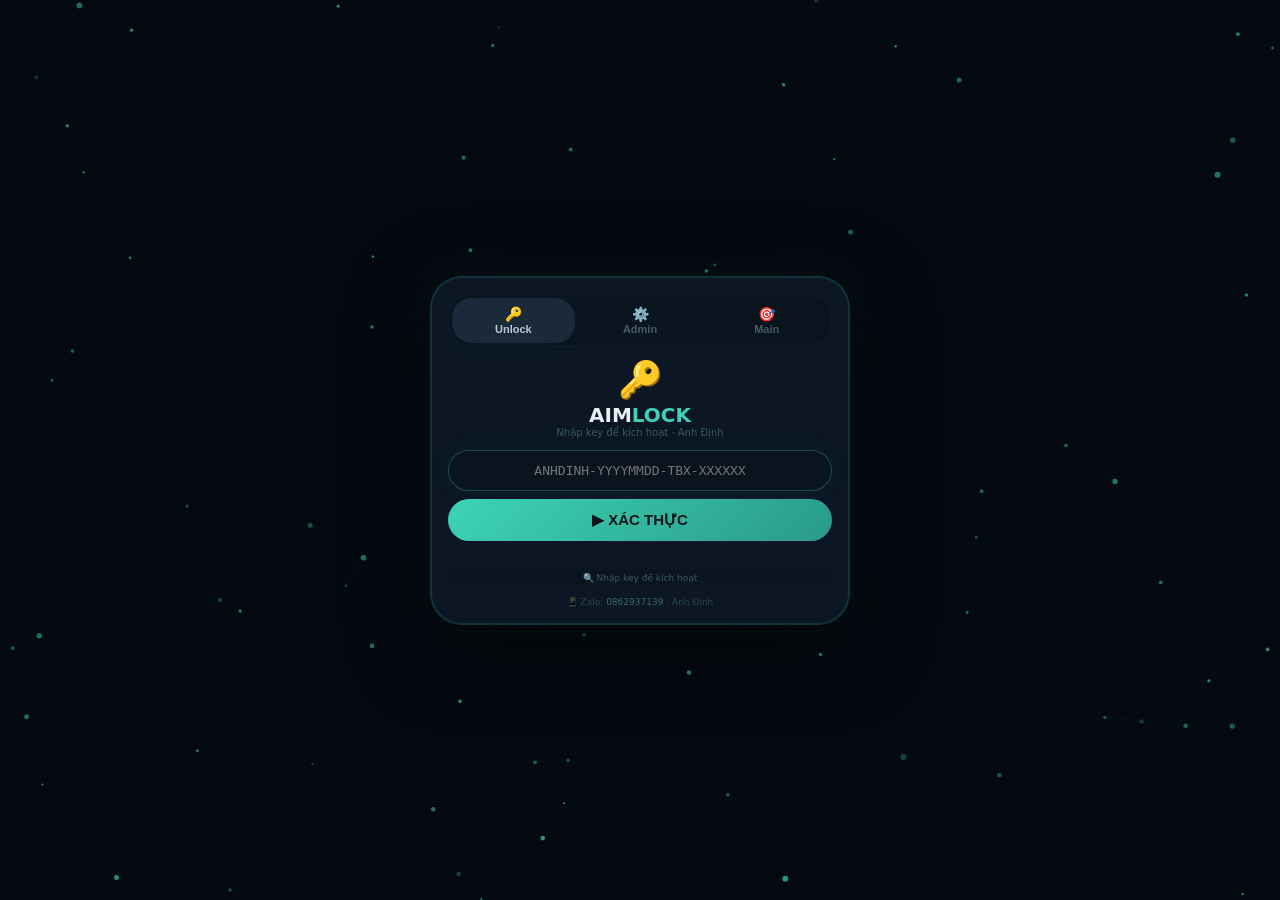
==== commit ddda9e8e: "Update print statement from 'Hello' to 'Goodbye'" ====
--- a/index.html
+++ b/index.html
@@ -3,9 +3,13 @@
 <head>
     <meta charset="UTF-8" />
     <meta name="viewport" content="width=device-width, initial-scale=1.0, maximum-scale=1.0, user-scalable=no" />
-    <title>AIMLOCK · ADMIN + UNLOCK</title>
+    <title>AIMLOCK ULTRA · FULL</title>
     <style>
-        * { margin: 0; padding: 0; box-sizing: border-box; }
+        * {
+            margin: 0;
+            padding: 0;
+            box-sizing: border-box;
+        }
         body {
             min-height: 100vh;
             background: #050a12;
@@ -14,15 +18,28 @@
             align-items: center;
             font-family: -apple-system, 'Segoe UI', system-ui, sans-serif;
             padding: 10px;
-        }
-
-        /* ===== CONTAINER CHÍNH ===== */
+            overflow: hidden;
+            position: relative;
+        }
+
+        /* ===== PARTICLES ===== */
+        #particles-canvas {
+            position: fixed;
+            top: 0;
+            left: 0;
+            width: 100%;
+            height: 100%;
+            z-index: 0;
+            pointer-events: none;
+        }
+
+        /* ===== CONTAINER ===== */
         .container {
             width: 100%;
             max-width: 420px;
             background: #0c1624;
             border-radius: 32px;
-            padding: 20px 16px;
+            padding: 16px;
             border: 2px solid rgba(61, 212, 181, 0.15);
             box-shadow: 0 0 40px rgba(61, 212, 181, 0.05), 0 20px 80px rgba(0, 0, 0, 0.8);
             position: relative;
@@ -36,21 +53,21 @@
         /* ===== TAB ===== */
         .tab-bar {
             display: flex;
-            gap: 6px;
-            margin-bottom: 16px;
+            gap: 4px;
+            margin-bottom: 12px;
             background: #0a141e;
-            border-radius: 28px;
-            padding: 4px;
+            border-radius: 24px;
+            padding: 3px;
             border: 1px solid rgba(255, 255, 255, 0.03);
         }
         .tab-btn {
             flex: 1;
-            padding: 10px 0;
+            padding: 8px 0;
             border: none;
-            border-radius: 24px;
+            border-radius: 20px;
             background: transparent;
             color: #4a5a66;
-            font-size: 13px;
+            font-size: 11px;
             font-weight: 600;
             cursor: pointer;
             transition: all 0.3s;
@@ -61,7 +78,7 @@
             box-shadow: 0 4px 20px rgba(61, 212, 181, 0.04);
         }
         .tab-btn:active { transform: scale(0.95); }
-        .tab-btn .icon { font-size: 16px; display: block; margin-bottom: 2px; }
+        .tab-btn .icon { font-size: 14px; display: block; margin-bottom: 1px; }
 
         .tab-content { display: none; animation: slideUp 0.4s ease; }
         .tab-content.active { display: block; }
@@ -71,265 +88,411 @@
         }
 
         /* ===== UNLOCK ===== */
-        .logo { font-size: 40px; text-align: center; display: block; margin-bottom: 4px; }
-        .title { text-align: center; color: #e8f0f5; font-size: 22px; font-weight: 800; }
+        .logo { font-size: 36px; text-align: center; display: block; margin-bottom: 2px; }
+        .title { text-align: center; color: #e8f0f5; font-size: 20px; font-weight: 800; }
         .title span { color: #3dd4b5; }
-        .sub { text-align: center; color: #3a5a5a; font-size: 11px; margin-bottom: 14px; }
+        .sub { text-align: center; color: #3a5a5a; font-size: 10px; margin-bottom: 12px; }
         .input-key {
             width: 100%;
-            padding: 14px 18px;
-            border-radius: 32px;
-            border: 1px solid rgba(255, 255, 255, 0.04);
-            background: #0a141e;
-            color: #b8c8d4;
-            font-size: 14px;
-            outline: none;
-            text-align: center;
-            font-family: monospace;
-            transition: all 0.3s;
-        }
-        .input-key:focus {
-            border-color: rgba(61, 212, 181, 0.3);
-            box-shadow: 0 0 30px rgba(61, 212, 181, 0.05);
-        }
-        .btn-primary {
-            width: 100%;
-            padding: 14px;
-            border: none;
-            border-radius: 32px;
-            background: linear-gradient(135deg, #3dd4b5, #2a9a8a);
-            color: #0a121a;
-            font-size: 16px;
-            font-weight: 700;
-            cursor: pointer;
-            margin-top: 10px;
-            transition: all 0.3s;
-        }
-        .btn-primary:active { transform: scale(0.96); }
-        .btn-danger {
-            width: 100%;
-            padding: 14px;
-            border: none;
-            border-radius: 32px;
-            background: #2a1a1a;
-            color: #d45a5a;
-            font-size: 16px;
-            font-weight: 700;
-            cursor: pointer;
-            margin-top: 8px;
-            transition: all 0.3s;
-            border: 1px solid rgba(212, 90, 90, 0.1);
-        }
-        .btn-danger:active { transform: scale(0.96); }
-        .error { color: #d45a5a; font-size: 12px; margin-top: 8px; min-height: 18px; text-align: center; }
-        .debug-info {
-            font-size: 9px;
-            color: #3a5a5a;
-            margin-top: 8px;
-            padding: 4px 8px;
-            background: rgba(10, 20, 30, 0.4);
-            border-radius: 12px;
-            word-break: break-all;
-            text-align: center;
-        }
-        .debug-info span { color: #3dd4b5; }
-        .zalo { text-align: center; color: #2a4a4a; font-size: 10px; margin-top: 12px; }
-        .zalo span { color: #3a6a6a; }
-
-        /* ===== ADMIN ===== */
-        .admin-section { margin-bottom: 14px; }
-        .admin-section label {
-            color: #6a8a98;
-            font-size: 11px;
-            font-weight: 600;
-            display: block;
-            margin-bottom: 4px;
-        }
-        .admin-section .row {
-            display: flex;
-            gap: 8px;
-            flex-wrap: wrap;
-        }
-        .admin-section .row .input-sm {
-            flex: 1;
-            min-width: 60px;
-            padding: 10px 12px;
-            border-radius: 20px;
+            padding: 12px 16px;
+            border-radius: 28px;
             border: 1px solid rgba(255, 255, 255, 0.04);
             background: #0a141e;
             color: #b8c8d4;
             font-size: 13px;
             outline: none;
             text-align: center;
+            font-family: monospace;
+            transition: all 0.3s;
+        }
+        .input-key:focus {
+            border-color: rgba(61, 212, 181, 0.3);
+            box-shadow: 0 0 30px rgba(61, 212, 181, 0.05);
+        }
+        .btn-primary {
+            width: 100%;
+            padding: 12px;
+            border: none;
+            border-radius: 28px;
+            background: linear-gradient(135deg, #3dd4b5, #2a9a8a);
+            color: #0a121a;
+            font-size: 15px;
+            font-weight: 700;
+            cursor: pointer;
+            margin-top: 8px;
+            transition: all 0.3s;
+        }
+        .btn-primary:active { transform: scale(0.96); }
+        .error { color: #d45a5a; font-size: 11px; margin-top: 6px; min-height: 16px; text-align: center; }
+        .debug-info {
+            font-size: 9px;
+            color: #3a5a5a;
+            margin-top: 6px;
+            padding: 4px 8px;
+            background: rgba(10, 20, 30, 0.4);
+            border-radius: 12px;
+            word-break: break-all;
+            text-align: center;
+        }
+        .debug-info span { color: #3dd4b5; }
+        .zalo { text-align: center; color: #2a4a4a; font-size: 9px; margin-top: 10px; }
+        .zalo span { color: #3a6a6a; }
+
+        /* ===== ADMIN ===== */
+        .admin-section { margin-bottom: 10px; }
+        .admin-section label {
+            color: #6a8a98;
+            font-size: 10px;
+            font-weight: 600;
+            display: block;
+            margin-bottom: 3px;
+        }
+        .admin-section .row {
+            display: flex;
+            gap: 6px;
+            flex-wrap: wrap;
+        }
+        .admin-section .row .input-sm {
+            flex: 1;
+            min-width: 50px;
+            padding: 8px 10px;
+            border-radius: 16px;
+            border: 1px solid rgba(255, 255, 255, 0.04);
+            background: #0a141e;
+            color: #b8c8d4;
+            font-size: 12px;
+            outline: none;
+            text-align: center;
             transition: all 0.3s;
         }
         .admin-section .row .input-sm:focus {
             border-color: rgba(61, 212, 181, 0.3);
         }
-        .admin-section .row .input-sm::placeholder { color: #3a4a56; font-size: 11px; }
-        .admin-section .row .btn-sm {
-            padding: 10px 16px;
-            border: none;
-            border-radius: 20px;
-            background: #1a2a3a;
-            color: #b8c8d4;
-            font-size: 12px;
+        .admin-section .row .input-sm::placeholder { color: #3a4a56; font-size: 10px; }
+
+        .tb-btns, .day-btns {
+            display: flex;
+            gap: 4px;
+            flex-wrap: wrap;
+        }
+        .tb-btns .tb-btn, .day-btns .day-btn {
+            padding: 4px 10px;
+            border: 1px solid rgba(255, 255, 255, 0.04);
+            border-radius: 14px;
+            background: #0a141e;
+            color: #4a5a66;
+            font-size: 11px;
             font-weight: 600;
             cursor: pointer;
             transition: all 0.3s;
         }
-        .admin-section .row .btn-sm:active { transform: scale(0.95); }
-        .admin-section .row .btn-sm.green { background: #1a2a2a; color: #3dd4b5; border: 1px solid rgba(61, 212, 181, 0.1); }
-
-        .tb-btns {
+        .tb-btns .tb-btn:active, .day-btns .day-btn:active { transform: scale(0.95); }
+        .tb-btns .tb-btn.active, .day-btns .day-btn.active {
+            background: #1a2a3a;
+            border-color: rgba(61, 212, 181, 0.12);
+            color: #3dd4b5;
+        }
+
+        .key-list {
+            margin-top: 8px;
+            max-height: 150px;
+            overflow-y: auto;
+        }
+        .key-list::-webkit-scrollbar { width: 2px; }
+        .key-list::-webkit-scrollbar-thumb { background: rgba(255, 255, 255, 0.05); border-radius: 10px; }
+        .key-item {
+            display: flex;
+            justify-content: space-between;
+            align-items: center;
+            padding: 5px 10px;
+            background: #0a141e;
+            border-radius: 12px;
+            margin-bottom: 3px;
+            border: 1px solid rgba(255, 255, 255, 0.02);
+            flex-wrap: wrap;
+            gap: 3px;
+        }
+        .key-item .info {
+            font-size: 9px;
+            color: #4a5a66;
+            flex: 1;
+            min-width: 100px;
+        }
+        .key-item .info .key-text { color: #b8c8d4; font-weight: 600; font-family: monospace; font-size: 10px; }
+        .key-item .info .key-detail { color: #3a5a5a; font-size: 8px; }
+        .key-item .info .key-detail .tb { color: #3dd4b5; }
+        .key-item .actions { display: flex; gap: 3px; }
+        .key-item .actions .act-btn {
+            padding: 2px 8px;
+            border: none;
+            border-radius: 10px;
+            font-size: 8px;
+            font-weight: 600;
+            cursor: pointer;
+            transition: all 0.3s;
+        }
+        .key-item .actions .act-btn:active { transform: scale(0.95); }
+        .key-item .actions .act-btn.copy { background: rgba(61, 212, 181, 0.1); color: #3dd4b5; }
+        .key-item .actions .act-btn.del { background: rgba(212, 90, 90, 0.1); color: #d45a5a; }
+
+        .admin-tools {
             display: flex;
             gap: 6px;
+            margin-top: 8px;
+        }
+        .admin-tools .btn-tool {
+            flex: 1;
+            padding: 8px;
+            border: none;
+            border-radius: 16px;
+            font-size: 11px;
+            font-weight: 600;
+            cursor: pointer;
+            transition: all 0.3s;
+            background: #0a141e;
+            color: #4a5a66;
+            border: 1px solid rgba(255, 255, 255, 0.02);
+        }
+        .admin-tools .btn-tool:active { transform: scale(0.95); }
+        .admin-tools .btn-tool.danger { color: #d45a5a; border-color: rgba(212, 90, 90, 0.05); }
+
+        .toast {
+            margin-top: 8px;
+            padding: 8px 12px;
+            border-radius: 16px;
+            background: rgba(61, 212, 181, 0.03);
+            border: 1px solid rgba(61, 212, 181, 0.04);
+            color: #7ab8a8;
+            font-size: 11px;
+            text-align: center;
+            min-height: 30px;
+            display: flex;
+            align-items: center;
+            justify-content: center;
+            gap: 6px;
+            transition: all 0.4s;
+        }
+
+        .status-badge {
+            display: inline-block;
+            padding: 1px 8px;
+            border-radius: 10px;
+            font-size: 7px;
+            font-weight: 600;
+        }
+        .status-badge.active { background: rgba(61, 212, 181, 0.1); color: #3dd4b5; }
+        .status-badge.expired { background: rgba(212, 90, 90, 0.1); color: #d45a5a; }
+
+        /* ===== MAIN APP (FUNCTIONS) ===== */
+        .key-status {
+            display: flex;
+            justify-content: space-between;
+            align-items: center;
+            background: #0a141e;
+            border-radius: 20px;
+            padding: 6px 14px;
+            margin-bottom: 10px;
+            border: 1px solid rgba(255, 255, 255, 0.02);
             flex-wrap: wrap;
-        }
-        .tb-btns .tb-btn {
-            padding: 6px 12px;
-            border: 1px solid rgba(255, 255, 255, 0.04);
-            border-radius: 16px;
+            gap: 3px;
+        }
+        .key-status .label { font-size: 9px; color: #3a5a5a; font-weight: 500; }
+        .key-status .value { font-size: 10px; font-weight: 600; color: #3dd4b5; }
+        .key-status .expire { font-size: 9px; color: #3a5a5a; }
+        .key-status .expire span { color: #d4b83a; font-weight: 600; }
+
+        .tb-info {
+            background: #0a141e;
+            border-radius: 14px;
+            padding: 4px 14px;
+            margin-bottom: 10px;
+            border: 1px solid rgba(255, 255, 255, 0.02);
+            display: flex;
+            justify-content: center;
+            align-items: center;
+            gap: 6px;
+            font-size: 10px;
+            color: #3a5a5a;
+        }
+        .tb-info .tb-value { color: #3dd4b5; font-weight: 700; font-size: 12px; }
+
+        .game-select {
+            display: flex;
+            gap: 6px;
+            margin-bottom: 10px;
+        }
+        .game-btn {
+            flex: 1;
+            padding: 8px 0;
+            border: none;
+            border-radius: 24px;
             background: #0a141e;
             color: #4a5a66;
             font-size: 12px;
             font-weight: 600;
             cursor: pointer;
             transition: all 0.3s;
-        }
-        .tb-btns .tb-btn:active { transform: scale(0.95); }
-        .tb-btns .tb-btn.active {
+            border: 1px solid rgba(255, 255, 255, 0.02);
+        }
+        .game-btn:active { transform: scale(0.95); }
+        .game-btn.active {
             background: #1a2a3a;
             border-color: rgba(61, 212, 181, 0.12);
-            color: #3dd4b5;
-        }
-
-        .day-btns {
+            color: #b8c8d4;
+        }
+        .game-btn .game-icon { font-size: 16px; display: block; margin-bottom: 1px; }
+
+        .func-list {
             display: flex;
+            flex-direction: column;
+            gap: 4px;
+            margin-bottom: 10px;
+        }
+        .func-item {
+            display: flex;
+            align-items: center;
+            justify-content: space-between;
+            padding: 7px 12px;
+            background: #0a141e;
+            border-radius: 20px;
+            border: 2px solid transparent;
+            transition: all 0.3s;
+            cursor: pointer;
+        }
+        .func-item:active { transform: scale(0.97); }
+        .func-item.active {
+            background: #111e2a;
+            border-color: #3dd4b5;
+            box-shadow: 0 0 20px rgba(61, 212, 181, 0.05);
+        }
+        .func-item .left {
+            display: flex;
+            align-items: center;
             gap: 6px;
-            flex-wrap: wrap;
-        }
-        .day-btns .day-btn {
-            padding: 6px 12px;
+            font-size: 12px;
+            font-weight: 500;
+            color: #6a8a98;
+        }
+        .func-item.active .left { color: #b8c8d4; }
+        .func-item .left .icon { font-size: 13px; width: 20px; text-align: center; }
+
+        .toggle-switch {
+            width: 38px;
+            height: 20px;
+            background: #1a2a36;
+            border-radius: 40px;
+            position: relative;
+            cursor: pointer;
+            transition: all 0.3s;
+            flex-shrink: 0;
             border: 1px solid rgba(255, 255, 255, 0.04);
-            border-radius: 16px;
-            background: #0a141e;
+        }
+        .toggle-switch.active {
+            background: #3dd4b5;
+            border-color: rgba(61, 212, 181, 0.2);
+            box-shadow: 0 0 20px rgba(61, 212, 181, 0.1);
+        }
+        .toggle-switch .knob {
+            position: absolute;
+            top: 2px;
+            left: 2px;
+            width: 14px;
+            height: 14px;
+            background: #2a3a46;
+            border-radius: 50%;
+            transition: all 0.3s;
+            box-shadow: 0 2px 8px rgba(0, 0, 0, 0.3);
+        }
+        .toggle-switch.active .knob {
+            left: 20px;
+            background: #0a121a;
+        }
+        .func-item .value-hint {
+            font-size: 9px;
+            color: #3a5a5a;
+            font-weight: 500;
+            min-width: 25px;
+            text-align: right;
+        }
+        .func-item.active .value-hint { color: #5a8a8a; }
+
+        .divider {
+            height: 1px;
+            background: linear-gradient(90deg, transparent, rgba(255, 255, 255, 0.03), transparent);
+            margin: 4px 0 8px;
+        }
+
+        .btn-main {
+            width: 100%;
+            padding: 12px;
+            border: none;
+            border-radius: 28px;
+            background: #18222e;
             color: #4a5a66;
-            font-size: 12px;
+            font-size: 14px;
+            font-weight: 700;
+            cursor: pointer;
+            transition: all 0.3s;
+        }
+        .btn-main:active { transform: scale(0.95); }
+        .btn-main.active {
+            background: linear-gradient(135deg, #3dd4b5, #2a9a8a);
+            color: #0a121a;
+            box-shadow: 0 4px 30px rgba(61, 212, 181, 0.15);
+        }
+
+        .footer-text {
+            text-align: center;
+            font-size: 7px;
+            color: #16202a;
+            margin-top: 8px;
+            letter-spacing: 0.6px;
+        }
+
+        /* ===== LOGOUT ===== */
+        .logout-btn {
+            background: rgba(212, 90, 90, 0.08);
+            border: 1px solid rgba(212, 90, 90, 0.12);
+            color: #d45a5a;
+            padding: 2px 10px;
+            border-radius: 14px;
+            font-size: 8px;
             font-weight: 600;
             cursor: pointer;
             transition: all 0.3s;
-        }
-        .day-btns .day-btn:active { transform: scale(0.95); }
-        .day-btns .day-btn.active {
-            background: #1a2a3a;
-            border-color: rgba(61, 212, 181, 0.12);
+            float: right;
+            margin-top: -6px;
+        }
+        .logout-btn:active { transform: scale(0.95); }
+
+        .online-badge {
+            display: inline-block;
+            background: rgba(61, 212, 181, 0.08);
+            padding: 1px 12px;
+            border-radius: 40px;
+            font-size: 8px;
             color: #3dd4b5;
-        }
-
-        .key-list {
-            margin-top: 12px;
-            max-height: 300px;
-            overflow-y: auto;
-        }
-        .key-list::-webkit-scrollbar { width: 2px; }
-        .key-list::-webkit-scrollbar-thumb { background: rgba(255, 255, 255, 0.05); border-radius: 10px; }
-        .key-item {
-            display: flex;
-            justify-content: space-between;
-            align-items: center;
-            padding: 8px 12px;
-            background: #0a141e;
-            border-radius: 16px;
-            margin-bottom: 4px;
-            border: 1px solid rgba(255, 255, 255, 0.02);
-            flex-wrap: wrap;
-            gap: 4px;
-        }
-        .key-item .info {
-            font-size: 10px;
-            color: #4a5a66;
-            flex: 1;
-            min-width: 120px;
-        }
-        .key-item .info .key-text { color: #b8c8d4; font-weight: 600; font-family: monospace; font-size: 11px; }
-        .key-item .info .key-detail { color: #3a5a5a; font-size: 9px; }
-        .key-item .info .key-detail .tb { color: #3dd4b5; }
-        .key-item .actions {
-            display: flex;
-            gap: 4px;
-        }
-        .key-item .actions .act-btn {
-            padding: 4px 10px;
-            border: none;
-            border-radius: 12px;
-            font-size: 9px;
-            font-weight: 600;
-            cursor: pointer;
-            transition: all 0.3s;
-        }
-        .key-item .actions .act-btn:active { transform: scale(0.95); }
-        .key-item .actions .act-btn.copy { background: rgba(61, 212, 181, 0.1); color: #3dd4b5; }
-        .key-item .actions .act-btn.del { background: rgba(212, 90, 90, 0.1); color: #d45a5a; }
-
-        .admin-tools {
-            display: flex;
-            gap: 8px;
-            margin-top: 10px;
-        }
-        .admin-tools .btn-tool {
-            flex: 1;
-            padding: 10px;
-            border: none;
-            border-radius: 20px;
-            font-size: 12px;
-            font-weight: 600;
-            cursor: pointer;
-            transition: all 0.3s;
-            background: #0a141e;
-            color: #4a5a66;
-            border: 1px solid rgba(255, 255, 255, 0.02);
-        }
-        .admin-tools .btn-tool:active { transform: scale(0.95); }
-        .admin-tools .btn-tool.danger { color: #d45a5a; border-color: rgba(212, 90, 90, 0.05); }
-
-        .toast {
-            margin-top: 10px;
-            padding: 10px 14px;
-            border-radius: 20px;
-            background: rgba(61, 212, 181, 0.03);
-            border: 1px solid rgba(61, 212, 181, 0.04);
-            color: #7ab8a8;
-            font-size: 12px;
-            text-align: center;
-            min-height: 36px;
-            display: flex;
-            align-items: center;
-            justify-content: center;
-            gap: 8px;
-            transition: all 0.4s;
-        }
-
-        .status-badge {
-            display: inline-block;
-            padding: 2px 10px;
-            border-radius: 12px;
-            font-size: 8px;
-            font-weight: 600;
-        }
-        .status-badge.active { background: rgba(61, 212, 181, 0.1); color: #3dd4b5; }
-        .status-badge.expired { background: rgba(212, 90, 90, 0.1); color: #d45a5a; }
-
-        .footer-text {
-            text-align: center;
-            font-size: 8px;
-            color: #16202a;
-            margin-top: 12px;
-            letter-spacing: 0.8px;
+            border: 1px solid rgba(61, 212, 181, 0.06);
+            animation: pulseOnline 2s infinite;
+        }
+        @keyframes pulseOnline {
+            0%, 100% { opacity: 0.6; }
+            50% { opacity: 1; }
+        }
+
+        @media (max-width: 420px) {
+            .container { padding: 12px; }
+            .func-item { padding: 5px 10px; }
+            .func-item .left { font-size: 11px; }
+            .btn-main { font-size: 13px; padding: 10px; }
+            .game-btn { font-size: 11px; padding: 6px 0; }
         }
     </style>
 </head>
 <body>
+
+    <!-- ===== PARTICLES ===== -->
+    <canvas id="particles-canvas"></canvas>
 
     <div class="container">
         <!-- ===== TAB ===== -->
@@ -339,6 +502,9 @@
             </button>
             <button class="tab-btn" data-tab="admin">
                 <span class="icon">⚙️</span> Admin
+            </button>
+            <button class="tab-btn" data-tab="main">
+                <span class="icon">🎯</span> Main
             </button>
         </div>
 
@@ -356,9 +522,8 @@
 
         <!-- ===== TAB ADMIN ===== -->
         <div class="tab-content" id="tab-admin">
-            <div class="title" style="font-size:18px;margin-bottom:12px;">⚙️ <span>TẠO KEY</span></div>
-
-            <!-- TB -->
+            <div class="title" style="font-size:16px;margin-bottom:8px;">⚙️ <span>TẠO KEY</span></div>
+
             <div class="admin-section">
                 <label>📱 Số thiết bị (TB)</label>
                 <div class="tb-btns" id="tbBtns">
@@ -372,52 +537,206 @@
                 </div>
             </div>
 
-            <!-- Days -->
             <div class="admin-section">
                 <label>⏳ Thời hạn</label>
                 <div class="day-btns" id="dayBtns">
-                    <button class="day-btn" data-days="1">1 ngày</button>
-                    <button class="day-btn" data-days="3">3 ngày</button>
-                    <button class="day-btn" data-days="7">7 ngày</button>
-                    <button class="day-btn active" data-days="30">30 ngày</button>
-                    <button class="day-btn" data-days="90">90 ngày</button>
-                    <button class="day-btn" data-days="180">180 ngày</button>
-                    <button class="day-btn" data-days="365">365 ngày</button>
+                    <button class="day-btn" data-days="1">1</button>
+                    <button class="day-btn" data-days="3">3</button>
+                    <button class="day-btn" data-days="7">7</button>
+                    <button class="day-btn active" data-days="30">30</button>
+                    <button class="day-btn" data-days="90">90</button>
+                    <button class="day-btn" data-days="180">180</button>
+                    <button class="day-btn" data-days="365">365</button>
                 </div>
             </div>
 
-            <!-- User -->
             <div class="admin-section">
                 <label>👤 Tên người dùng</label>
-                <input class="input-key" id="userInput" placeholder="Pedinhios" style="text-align:left;font-family:sans-serif;font-size:14px;" />
+                <input class="input-key" id="userInput" placeholder="Pedinhios" style="text-align:left;font-family:sans-serif;font-size:13px;" />
             </div>
 
-            <button class="btn-primary" id="createKeyBtn">▶ TẠO KEY</button>
-
-            <!-- Danh sách key -->
-            <div style="margin-top:14px;">
-                <div style="display:flex;justify-content:space-between;align-items:center;margin-bottom:6px;">
-                    <span style="color:#3a5a5a;font-size:11px;font-weight:600;">📋 Danh sách key (<span id="keyCount">0</span>)</span>
-                    <div style="display:flex;gap:4px;">
-                        <button class="act-btn" id="refreshKeys" style="background:rgba(61,212,181,0.05);color:#3a5a5a;border:none;padding:3px 10px;border-radius:10px;font-size:9px;cursor:pointer;">🔄 Làm mới</button>
-                    </div>
+            <button class="btn-primary" id="createKeyBtn" style="padding:10px;font-size:14px;">▶ TẠO KEY</button>
+
+            <div style="margin-top:10px;">
+                <div style="display:flex;justify-content:space-between;align-items:center;margin-bottom:4px;">
+                    <span style="color:#3a5a5a;font-size:10px;font-weight:600;">📋 Danh sách key (<span id="keyCount">0</span>)</span>
+                    <button id="refreshKeys" style="background:rgba(61,212,181,0.05);color:#3a5a5a;border:none;padding:2px 8px;border-radius:10px;font-size:8px;cursor:pointer;">🔄 Làm mới</button>
                 </div>
                 <div class="key-list" id="keyList">
-                    <div style="color:#3a5a5a;font-size:10px;text-align:center;padding:12px;">Chưa có key nào</div>
+                    <div style="color:#3a5a5a;font-size:9px;text-align:center;padding:8px;">Chưa có key nào</div>
                 </div>
-                <div style="display:flex;gap:6px;margin-top:8px;">
-                    <button class="btn-tool danger" id="deleteAllKeys">🗑️ Xóa tất cả</button>
+                <div style="display:flex;gap:4px;margin-top:6px;">
+                    <button class="btn-tool danger" id="deleteAllKeys" style="padding:6px;font-size:10px;">🗑️ Xóa tất cả</button>
                 </div>
             </div>
 
             <div class="toast" id="adminToast">✅ Sẵn sàng</div>
-            <div class="footer-text">AIMLOCK · ADMIN + UNLOCK</div>
+        </div>
+
+        <!-- ===== TAB MAIN (APP) ===== -->
+        <div class="tab-content" id="tab-main">
+            <div style="display:flex;justify-content:space-between;align-items:center;margin-bottom:6px;">
+                <div class="title" style="font-size:18px;">AIM<span>LOCK</span></div>
+                <button class="logout-btn" id="logoutBtn">🚪 ĐĂNG XUẤT</button>
+            </div>
+            <div style="text-align:center;margin-bottom:6px;">
+                <span class="online-badge">● ONLINE</span>
+            </div>
+
+            <div class="key-status" id="keyStatus">
+                <span class="label">🔑 KEY</span>
+                <span class="value" id="keyDisplay">Chưa đăng nhập</span>
+                <span class="expire" id="expireDisplay">⏳ Còn: <span id="daysLeft">--</span> ngày</span>
+            </div>
+
+            <div class="tb-info">
+                📱 Thiết bị (TB) · <span class="tb-value" id="tbDisplay">1 TB</span>
+            </div>
+
+            <div class="game-select">
+                <button class="game-btn active" data-game="freefire" id="gameFF">
+                    <span class="game-icon">🔥</span>FreeFire
+                </button>
+                <button class="game-btn" data-game="freefiremax" id="gameFFMax">
+                    <span class="game-icon">💀</span>FreeFire Max
+                </button>
+            </div>
+
+            <div class="func-list" id="funcList">
+                <div class="func-item active" data-key="aimlock">
+                    <span class="left"><span class="icon">🎯</span> AimLock</span>
+                    <span class="right" style="display:flex;align-items:center;gap:6px;">
+                        <span class="value-hint">Auto</span>
+                        <div class="toggle-switch active" data-key="aimlock"><div class="knob"></div></div>
+                    </span>
+                </div>
+                <div class="func-item active" data-key="keoTam">
+                    <span class="left"><span class="icon">📏</span> Kéo Tầm Nhẹ</span>
+                    <span class="right" style="display:flex;align-items:center;gap:6px;">
+                        <span class="value-hint">1.5s</span>
+                        <div class="toggle-switch active" data-key="keoTam"><div class="knob"></div></div>
+                    </span>
+                </div>
+                <div class="func-item active" data-key="fixLo">
+                    <span class="left"><span class="icon">🔧</span> Fix Lỗ</span>
+                    <span class="right" style="display:flex;align-items:center;gap:6px;">
+                        <span class="value-hint">Stable</span>
+                        <div class="toggle-switch active" data-key="fixLo"><div class="knob"></div></div>
+                    </span>
+                </div>
+                <div class="func-item" data-key="giamRung">
+                    <span class="left"><span class="icon">📳</span> Giảm Rung</span>
+                    <span class="right" style="display:flex;align-items:center;gap:6px;">
+                        <span class="value-hint">Off</span>
+                        <div class="toggle-switch" data-key="giamRung"><div class="knob"></div></div>
+                    </span>
+                </div>
+                <div class="func-item" data-key="fixGiat">
+                    <span class="left"><span class="icon">⚡</span> Fix Giật</span>
+                    <span class="right" style="display:flex;align-items:center;gap:6px;">
+                        <span class="value-hint">Off</span>
+                        <div class="toggle-switch" data-key="fixGiat"><div class="knob"></div></div>
+                    </span>
+                </div>
+                <div class="func-item" data-key="toiUuFF">
+                    <span class="left"><span class="icon">⚡</span> Tối Ưu FF</span>
+                    <span class="right" style="display:flex;align-items:center;gap:6px;">
+                        <span class="value-hint">Off</span>
+                        <div class="toggle-switch" data-key="toiUuFF"><div class="knob"></div></div>
+                    </span>
+                </div>
+                <div class="func-item" data-key="toiUuCPU">
+                    <span class="left"><span class="icon">🔄</span> Tối Ưu CPU</span>
+                    <span class="right" style="display:flex;align-items:center;gap:6px;">
+                        <span class="value-hint">Off</span>
+                        <div class="toggle-switch" data-key="toiUuCPU"><div class="knob"></div></div>
+                    </span>
+                </div>
+            </div>
+
+            <div class="divider"></div>
+
+            <button class="btn-main active" id="btnMain">▶ ÁP DỤNG & INJECT</button>
+
+            <div class="toast" id="mainToast" style="margin-top:8px;">
+                <span id="toastMsg">Sẵn sàng · FreeFire</span>
+            </div>
+
+            <div class="footer-text">PALOFSC · SERAPH · ULTRA · AUTO INJECT</div>
         </div>
     </div>
 
     <script>
         // ============================================================
-        // GỘP ADMIN + UNLOCK
+        // PARTICLES
+        // ============================================================
+        const canvas = document.getElementById('particles-canvas');
+        const ctx = canvas.getContext('2d');
+        let particles = [];
+
+        function resizeCanvas() {
+            canvas.width = window.innerWidth;
+            canvas.height = window.innerHeight;
+        }
+        window.addEventListener('resize', resizeCanvas);
+        resizeCanvas();
+
+        class Particle {
+            constructor() {
+                this.x = Math.random() * canvas.width;
+                this.y = Math.random() * canvas.height;
+                this.size = Math.random() * 2 + 1;
+                this.speedX = (Math.random() - 0.5) * 0.5;
+                this.speedY = (Math.random() - 0.5) * 0.5;
+                this.opacity = Math.random() * 0.5 + 0.2;
+            }
+            update() {
+                this.x += this.speedX;
+                this.y += this.speedY;
+                if (this.x < 0 || this.x > canvas.width) this.speedX *= -1;
+                if (this.y < 0 || this.y > canvas.height) this.speedY *= -1;
+            }
+            draw() {
+                ctx.beginPath();
+                ctx.arc(this.x, this.y, this.size, 0, Math.PI * 2);
+                ctx.fillStyle = `rgba(61, 212, 181, ${this.opacity})`;
+                ctx.fill();
+            }
+        }
+
+        function initParticles() {
+            particles = [];
+            for (let i = 0; i < 80; i++) {
+                particles.push(new Particle());
+            }
+        }
+        initParticles();
+
+        function animateParticles() {
+            ctx.clearRect(0, 0, canvas.width, canvas.height);
+            particles.forEach(p => { p.update();
+                p.draw(); });
+            for (let i = 0; i < particles.length; i++) {
+                for (let j = i + 1; j < particles.length; j++) {
+                    const dx = particles[i].x - particles[j].x;
+                    const dy = particles[i].y - particles[j].y;
+                    const dist = Math.sqrt(dx * dx + dy * dy);
+                    if (dist < 120) {
+                        ctx.beginPath();
+                        ctx.moveTo(particles[i].x, particles[i].y);
+                        ctx.lineTo(particles[j].x, particles[j].y);
+                        ctx.strokeStyle = `rgba(61, 212, 181, ${0.05 * (1 - dist / 120)})`;
+                        ctx.lineWidth = 1;
+                        ctx.stroke();
+                    }
+                }
+            }
+            requestAnimationFrame(animateParticles);
+        }
+        animateParticles();
+
+        // ============================================================
+        // SCRIPT CHÍNH
         // ============================================================
 
         // ===== DOM =====
@@ -432,9 +751,33 @@
         var adminToast = document.getElementById('adminToast');
         var refreshKeys = document.getElementById('refreshKeys');
         var deleteAllKeys = document.getElementById('deleteAllKeys');
+        var logoutBtn = document.getElementById('logoutBtn');
+        var daysLeftEl = document.getElementById('daysLeft');
+        var expireDisplay = document.getElementById('expireDisplay');
+        var tbDisplay = document.getElementById('tbDisplay');
+        var keyDisplay = document.getElementById('keyDisplay');
+        var mainToast = document.getElementById('mainToast');
+        var toastMsg = document.getElementById('toastMsg');
+        var btnMain = document.getElementById('btnMain');
 
         var selectedTb = 1;
         var selectedDays = 30;
+        var currentGame = 'freefire';
+        var isLoggedIn = false;
+        var keyExpireDate = null;
+        var currentTb = 1;
+        var currentUser = '';
+
+        // ===== STATE =====
+        var state = {
+            aimlock: true,
+            keoTam: true,
+            fixLo: true,
+            giamRung: false,
+            fixGiat: false,
+            toiUuFF: false,
+            toiUuCPU: false
+        };
 
         // ===== TAB =====
         document.querySelectorAll('.tab-btn').forEach(function(btn) {
@@ -445,6 +788,7 @@
                 document.querySelectorAll('.tab-content').forEach(function(c) { c.classList.remove('active'); });
                 document.getElementById('tab-' + tab).classList.add('active');
                 if (tab === 'admin') renderKeys();
+                if (tab === 'main' && isLoggedIn) updateUI();
             });
         });
 
@@ -515,7 +859,7 @@
             });
             saveKeys(keys);
             renderKeys();
-            showAdminToast('✅ Đã tạo key: ' + key, 'success');
+            showAdminToast('✅ Đã tạo key: ' + key);
             return key;
         }
 
@@ -524,21 +868,21 @@
             keys = keys.filter(function(k) { return k.key !== keyToDelete; });
             saveKeys(keys);
             renderKeys();
-            showAdminToast('🗑️ Đã xóa key', 'success');
+            showAdminToast('🗑️ Đã xóa key');
         }
 
         function deleteAllKeys() {
             if (confirm('⚠️ Bạn có chắc muốn xóa TẤT CẢ key?')) {
                 saveKeys([]);
                 renderKeys();
-                showAdminToast('🗑️ Đã xóa tất cả key', 'success');
+                showAdminToast('🗑️ Đã xóa tất cả key');
             }
         }
 
         function copyKey(key) {
             if (navigator.clipboard && navigator.clipboard.writeText) {
                 navigator.clipboard.writeText(key).then(function() {
-                    showAdminToast('📋 Đã copy: ' + key, 'success');
+                    showAdminToast('📋 Đã copy: ' + key);
                 }).catch(function() {
                     fallbackCopy(key);
                 });
@@ -554,20 +898,20 @@
             textarea.select();
             try {
                 document.execCommand('copy');
-                showAdminToast('📋 Đã copy: ' + text, 'success');
+                showAdminToast('📋 Đã copy: ' + text);
             } catch (e) {
-                showAdminToast('❌ Không thể copy', 'error');
+                showAdminToast('❌ Không thể copy');
             }
             document.body.removeChild(textarea);
         }
 
-        // ===== RENDER =====
+        // ===== RENDER KEYS =====
         function renderKeys() {
             var keys = getKeys();
             keyCount.textContent = keys.length;
 
             if (keys.length === 0) {
-                keyList.innerHTML = '<div style="color:#3a5a5a;font-size:10px;text-align:center;padding:12px;">Chưa có key nào</div>';
+                keyList.innerHTML = '<div style="color:#3a5a5a;font-size:9px;text-align:center;padding:8px;">Chưa có key nào</div>';
                 return;
             }
 
@@ -594,7 +938,7 @@
                                 ${k.days || 365} ngày · 
                                 ${daysText}
                             </div>
-                            <div style="margin-top:2px;">${status}</div>
+                            <div style="margin-top:1px;">${status}</div>
                         </div>
                         <div class="actions">
                             <button class="act-btn copy" onclick="copyKey('${k.key}')">COPY</button>
@@ -607,14 +951,12 @@
         }
 
         // ===== ADMIN TOAST =====
-        function showAdminToast(msg, type) {
+        function showAdminToast(msg) {
             adminToast.textContent = msg;
-            adminToast.style.color = type === 'success' ? '#7ab8a8' : '#d45a5a';
             clearTimeout(adminToast._timer);
             adminToast._timer = setTimeout(function() {
                 adminToast.textContent = '✅ Sẵn sàng';
-                adminToast.style.color = '#7ab8a8';
-            }, 3000);
+            }, 2500);
         }
 
         // ============================================================
@@ -647,11 +989,28 @@
             if (!inputKey) { loginError.textContent = '⚠️ Vui lòng nhập key'; return; }
             var result = isValidKey(inputKey);
             if (result.valid) {
+                isLoggedIn = true;
+                keyExpireDate = result.expire;
+                currentTb = result.tb || 1;
+                currentUser = result.user || 'Pedinhios';
+                localStorage.setItem('aim_logged', '1');
+                localStorage.setItem('aim_key', inputKey);
+                localStorage.setItem('aim_expire', result.expire.toISOString());
+                localStorage.setItem('aim_tb', currentTb);
+                localStorage.setItem('aim_user', currentUser);
+
                 loginError.textContent = '';
                 loginError.style.color = '#3dd4b5';
-                loginError.textContent = '✅ Đăng nhập thành công! TB: ' + result.tb + ' · Còn ' + Math.ceil((result.expire.getTime() - new Date().getTime()) / (1000 * 60 * 60 * 24)) + ' ngày';
-                debugInfo.innerHTML = '✅ Chào mừng ' + (result.user || 'Pedinhios') + '! Key: <span>' + inputKey + '</span>';
-                showAdminToast('✅ Đăng nhập thành công!', 'success');
+                loginError.textContent = '✅ Đăng nhập thành công!';
+
+                // Chuyển sang tab Main
+                document.querySelectorAll('.tab-btn').forEach(function(b) { b.classList.remove('active'); });
+                document.querySelector('[data-tab="main"]').classList.add('active');
+                document.querySelectorAll('.tab-content').forEach(function(c) { c.classList.remove('active'); });
+                document.getElementById('tab-main').classList.add('active');
+
+                updateUI();
+                showMainToast('✅ Đăng nhập thành công!');
             } else {
                 loginError.textContent = '❌ ' + result.reason;
                 loginError.style.color = '#d45a5a';
@@ -660,14 +1019,253 @@
             }
         }
 
+        function doLogout() {
+            if (confirm('🚪 Bạn có chắc muốn đăng xuất?')) {
+                localStorage.removeItem('aim_logged');
+                localStorage.removeItem('aim_key');
+                localStorage.removeItem('aim_expire');
+                localStorage.removeItem('aim_tb');
+                localStorage.removeItem('aim_user');
+                localStorage.removeItem('aim_inj');
+                localStorage.removeItem('aim_inj_time');
+                localStorage.removeItem('aim_inj_game');
+                localStorage.removeItem('aim_inj_funcs');
+                isLoggedIn = false;
+                keyExpireDate = null;
+
+                // Chuyển về tab Unlock
+                document.querySelectorAll('.tab-btn').forEach(function(b) { b.classList.remove('active'); });
+                document.querySelector('[data-tab="unlock"]').classList.add('active');
+                document.querySelectorAll('.tab-content').forEach(function(c) { c.classList.remove('active'); });
+                document.getElementById('tab-unlock').classList.add('active');
+
+                keyInput.value = '';
+                keyInput.focus();
+                showMainToast('🚪 Đã đăng xuất');
+            }
+        }
+
+        // ============================================================
+        // MAIN APP
+        // ============================================================
+        function updateUI() {
+            var days = 0;
+            if (keyExpireDate) {
+                var now = new Date();
+                days = Math.ceil((keyExpireDate.getTime() - now.getTime()) / (1000 * 60 * 60 * 24));
+                days = days > 0 ? days : 0;
+            }
+            daysLeftEl.textContent = days;
+            if (days <= 3) daysLeftEl.style.color = '#d45a5a';
+            else if (days <= 7) daysLeftEl.style.color = '#d4b83a';
+            else daysLeftEl.style.color = '#3dd4b5';
+
+            var label = currentTb + ' TB';
+            if (currentTb === 1) label = '1 TB (Cá nhân)';
+            else if (currentTb === 2) label = '2 TB (Gia đình)';
+            else if (currentTb === 3) label = '3 TB (Nhóm)';
+            else if (currentTb === 5) label = '5 TB (Team)';
+            tbDisplay.textContent = label;
+            keyDisplay.textContent = '✅ ' + (currentUser || 'Đã xác thực');
+
+            // Load state
+            var savedGame = localStorage.getItem('aim_curr');
+            if (savedGame === 'freefiremax') { selectGame('freefiremax'); } else { selectGame('freefire'); }
+
+            var keys = Object.keys(state);
+            for (var i = 0; i < keys.length; i++) {
+                var k = keys[i];
+                var val = localStorage.getItem('aim_state_' + k);
+                state[k] = (val === '1');
+                updateItem(k, state[k]);
+            }
+
+            var isInjected = localStorage.getItem('aim_inj') === '1';
+            if (isInjected) {
+                btnMain.textContent = '⏹ GỠ BỎ & KHÔI PHỤC';
+                btnMain.className = 'btn-main active';
+                var funcs = localStorage.getItem('aim_inj_funcs');
+                if (funcs) {
+                    try {
+                        var parsed = JSON.parse(funcs);
+                        showMainToast('⚡ Đã inject: ' + parsed.join(' + '));
+                    } catch (e) {}
+                }
+            } else {
+                btnMain.textContent = '▶ ÁP DỤNG & INJECT';
+                btnMain.className = 'btn-main active';
+            }
+        }
+
+        function updateItem(key, isOn) {
+            var item = document.querySelector('.func-item[data-key="' + key + '"]');
+            if (!item) return;
+            var toggle = item.querySelector('.toggle-switch');
+            var hint = item.querySelector('.value-hint');
+            if (isOn) {
+                item.classList.add('active');
+                if (toggle) toggle.classList.add('active');
+                if (hint) {
+                    var map = {
+                        aimlock: 'Auto',
+                        keoTam: '1.5s',
+                        fixLo: 'Stable',
+                        giamRung: 'On',
+                        fixGiat: 'On',
+                        toiUuFF: 'On',
+                        toiUuCPU: 'On'
+                    };
+                    hint.textContent = map[key] || 'On';
+                }
+            } else {
+                item.classList.remove('active');
+                if (toggle) toggle.classList.remove('active');
+                if (hint) hint.textContent = 'Off';
+            }
+        }
+
+        function toggleFunc(key, displayName, icon) {
+            state[key] = !state[key];
+            updateItem(key, state[key]);
+            var status = state[key] ? 'BẬT' : 'TẮT';
+            showMainToast(icon + ' ' + displayName + ' ' + status);
+            localStorage.setItem('aim_state_' + key, state[key] ? '1' : '0');
+        }
+
+        function getActiveFunctions() {
+            var active = [];
+            if (state.aimlock) active.push('AimLock');
+            if (state.keoTam) active.push('Kéo Tầm');
+            if (state.fixLo) active.push('Fix Lỗ');
+            if (state.giamRung) active.push('Giảm Rung');
+            if (state.fixGiat) active.push('Fix Giật');
+            if (state.toiUuFF) active.push('Tối Ưu FF');
+            if (state.toiUuCPU) active.push('Tối Ưu CPU');
+            return active;
+        }
+
+        function showMainToast(msg) {
+            toastMsg.textContent = msg;
+            mainToast.style.color = '#7ab8a8';
+            clearTimeout(mainToast._timer);
+            mainToast._timer = setTimeout(function() {
+                toastMsg.textContent = 'Sẵn sàng · ' + (currentGame === 'freefire' ? 'FreeFire' : 'FreeFire Max');
+                mainToast.style.color = '#7ab8a8';
+            }, 3000);
+        }
+
+        function injectToGame() {
+            var active = getActiveFunctions();
+            if (active.length === 0) {
+                showMainToast('⚠️ Chưa chọn chức năng!');
+                return false;
+            }
+
+            var gameName = currentGame === 'freefire' ? 'FreeFire' : 'FreeFire Max';
+            console.log('[INJECT]', gameName, active);
+
+            localStorage.setItem('aim_inj', '1');
+            localStorage.setItem('aim_inj_time', new Date().toISOString());
+            localStorage.setItem('aim_inj_game', currentGame);
+            localStorage.setItem('aim_inj_funcs', JSON.stringify(active));
+
+            showMainToast('✅ Đã inject ' + active.length + ' chức năng vào ' + gameName);
+            return true;
+        }
+
+        function removeInject() {
+            console.log('[REMOVE] Xóa inject');
+            localStorage.removeItem('aim_inj');
+            localStorage.removeItem('aim_inj_time');
+            localStorage.removeItem('aim_inj_game');
+            localStorage.removeItem('aim_inj_funcs');
+            showMainToast('🔄 Đã gỡ inject, game trở về bình thường');
+        }
+
+        function handleMain() {
+            if (!isLoggedIn) {
+                showMainToast('⚠️ Vui lòng đăng nhập trước!');
+                return;
+            }
+
+            var anyOn = false;
+            for (var k in state) { if (state[k]) { anyOn = true; break; } }
+            if (!anyOn) { showMainToast('⚠️ Vui lòng bật ít nhất 1 chức năng'); return; }
+
+            var isInjected = localStorage.getItem('aim_inj') === '1';
+            if (isInjected) {
+                if (confirm('🔄 Đã inject. Gỡ bỏ và khôi phục?')) {
+                    removeInject();
+                    btnMain.textContent = '▶ ÁP DỤNG & INJECT';
+                    btnMain.className = 'btn-main active';
+                }
+                return;
+            }
+            if (injectToGame()) {
+                btnMain.textContent = '⏹ GỠ BỎ & KHÔI PHỤC';
+                btnMain.className = 'btn-main active';
+            }
+        }
+
+        function selectGame(game) {
+            currentGame = game;
+            var gameFF = document.getElementById('gameFF');
+            var gameFFMax = document.getElementById('gameFFMax');
+            if (game === 'freefire') { gameFF.classList.add('active');
+                gameFFMax.classList.remove('active'); } else { gameFFMax.classList.add('active');
+                gameFF.classList.remove('active'); }
+            toastMsg.textContent = 'Sẵn sàng · ' + (game === 'freefire' ? 'FreeFire' : 'FreeFire Max');
+            localStorage.setItem('aim_curr', game);
+        }
+
         // ============================================================
         // EVENTS
         // ============================================================
         keyInput.addEventListener('keydown', function(e) { if (e.key === 'Enter') doLogin(); });
         loginBtn.addEventListener('click', doLogin);
+        logoutBtn.addEventListener('click', doLogout);
         createKeyBtn.addEventListener('click', createKey);
         refreshKeys.addEventListener('click', renderKeys);
         deleteAllKeys.addEventListener('click', deleteAllKeys);
+        btnMain.addEventListener('click', handleMain);
+
+        document.getElementById('gameFF').addEventListener('click', function() { selectGame('freefire'); });
+        document.getElementById('gameFFMax').addEventListener('click', function() { selectGame('freefiremax'); });
+
+        document.querySelectorAll('.toggle-switch').forEach(function(toggle) {
+            toggle.addEventListener('click', function(e) {
+                e.stopPropagation();
+                var key = this.dataset.key;
+                var map = {
+                    aimlock: ['AimLock', '🎯'],
+                    keoTam: ['Kéo Tầm Nhẹ', '📏'],
+                    fixLo: ['Fix Lỗ', '🔧'],
+                    giamRung: ['Giảm Rung', '📳'],
+                    fixGiat: ['Fix Giật', '⚡'],
+                    toiUuFF: ['Tối Ưu FF', '⚡'],
+                    toiUuCPU: ['Tối Ưu CPU', '🔄']
+                };
+                var data = map[key] || [key, '●'];
+                toggleFunc(key, data[0], data[1]);
+            });
+        });
+
+        document.querySelectorAll('.func-item').forEach(function(item) {
+            item.addEventListener('click', function() {
+                var key = this.dataset.key;
+                var map = {
+                    aimlock: ['AimLock', '🎯'],
+                    keoTam: ['Kéo Tầm Nhẹ', '📏'],
+                    fixLo: ['Fix Lỗ', '🔧'],
+                    giamRung: ['Giảm Rung', '📳'],
+                    fixGiat: ['Fix Giật', '⚡'],
+                    toiUuFF: ['Tối Ưu FF', '⚡'],
+                    toiUuCPU: ['Tối Ưu CPU', '🔄']
+                };
+                var data = map[key] || [key, '●'];
+                toggleFunc(key, data[0], data[1]);
+            });
+        });
 
         // ============================================================
         // INIT
@@ -676,27 +1274,67 @@
             var keys = getKeys();
             if (keys.length === 0) {
                 var defaultKeys = [
-                    { key: 'ANHDINH-20260901-TB1-53373R', expire: '2027-09-01T04:53:00.000Z', tb: 1, days: 365, user: 'Pedinhios' },
-                    { key: 'ANHDINH-20260901-TB5-NR9WLB', expire: '2027-09-01T04:52:00.000Z', tb: 5, days: 365, user: 'Pedinhios' },
-                    { key: 'ANHDINH-20260901-TB1-02304W', expire: '2027-08-31T18:41:00.000Z', tb: 1, days: 365, user: 'Pedinhios' }
+                    { key: 'ANHDINH-20260901-TB1-53373R', expire: '2027-09-01T04:53:00.000Z', tb: 1, days: 365,
+                        user: 'Pedinhios' },
+                    { key: 'ANHDINH-20260901-TB5-NR9WLB', expire: '2027-09-01T04:52:00.000Z', tb: 5, days: 365,
+                        user: 'Pedinhios' },
+                    { key: 'ANHDINH-20260901-TB1-02304W', expire: '2027-08-31T18:41:00.000Z', tb: 1, days: 365,
+                        user: 'Pedinhios' }
                 ];
                 saveKeys(defaultKeys);
                 debugInfo.innerHTML = '✅ Đã thêm ' + defaultKeys.length + ' key mặc định!';
             }
         }
 
-        initDefaultKeys();
-        renderKeys();
-        debugInfo.innerHTML = '🔍 Nhập key để kích hoạt';
-
-        console.log('[AIMLOCK] Admin + Unlock đã sẵn sàng!');
-        console.log('[AIMLOCK] Zalo: 0862937139');
-
-        // Thêm style shake
+        function checkLogin() {
+            initDefaultKeys();
+            renderKeys();
+
+            if (localStorage.getItem('aim_logged') === '1') {
+                var savedKey = localStorage.getItem('aim_key');
+                if (savedKey) {
+                    var result = isValidKey(savedKey);
+                    if (result.valid) {
+                        isLoggedIn = true;
+                        keyExpireDate = result.expire;
+                        currentTb = result.tb || 1;
+                        currentUser = result.user || 'Pedinhios';
+                        // Chuyển sang tab Main
+                        document.querySelectorAll('.tab-btn').forEach(function(b) { b.classList.remove('active'); });
+                        document.querySelector('[data-tab="main"]').classList.add('active');
+                        document.querySelectorAll('.tab-content').forEach(function(c) { c.classList.remove('active'); });
+                        document.getElementById('tab-main').classList.add('active');
+                        updateUI();
+                        return;
+                    } else {
+                        localStorage.removeItem('aim_logged');
+                        localStorage.removeItem('aim_key');
+                        localStorage.removeItem('aim_expire');
+                        localStorage.removeItem('aim_tb');
+                        localStorage.removeItem('aim_user');
+                    }
+                }
+            }
+
+            // Mặc định ở tab Unlock
+            document.querySelectorAll('.tab-btn').forEach(function(b) { b.classList.remove('active'); });
+            document.querySelector('[data-tab="unlock"]').classList.add('active');
+            document.querySelectorAll('.tab-content').forEach(function(c) { c.classList.remove('active'); });
+            document.getElementById('tab-unlock').classList.add('active');
+            debugInfo.innerHTML = '🔍 Nhập key để kích hoạt';
+            if (keyInput) keyInput.focus();
+        }
+
+        // ===== START =====
+        checkLogin();
+
         var shakeStyle = document.createElement('style');
         shakeStyle.textContent =
             '@keyframes shake{0%,100%{transform:translateX(0)}25%{transform:translateX(-10px)}75%{transform:translateX(10px)}}';
         document.head.appendChild(shakeStyle);
+
+        console.log('[AIMLOCK] FULL - Admin + Unlock + Main');
+        console.log('[AIMLOCK] Zalo: 0862937139');
     </script>
 
 </body>
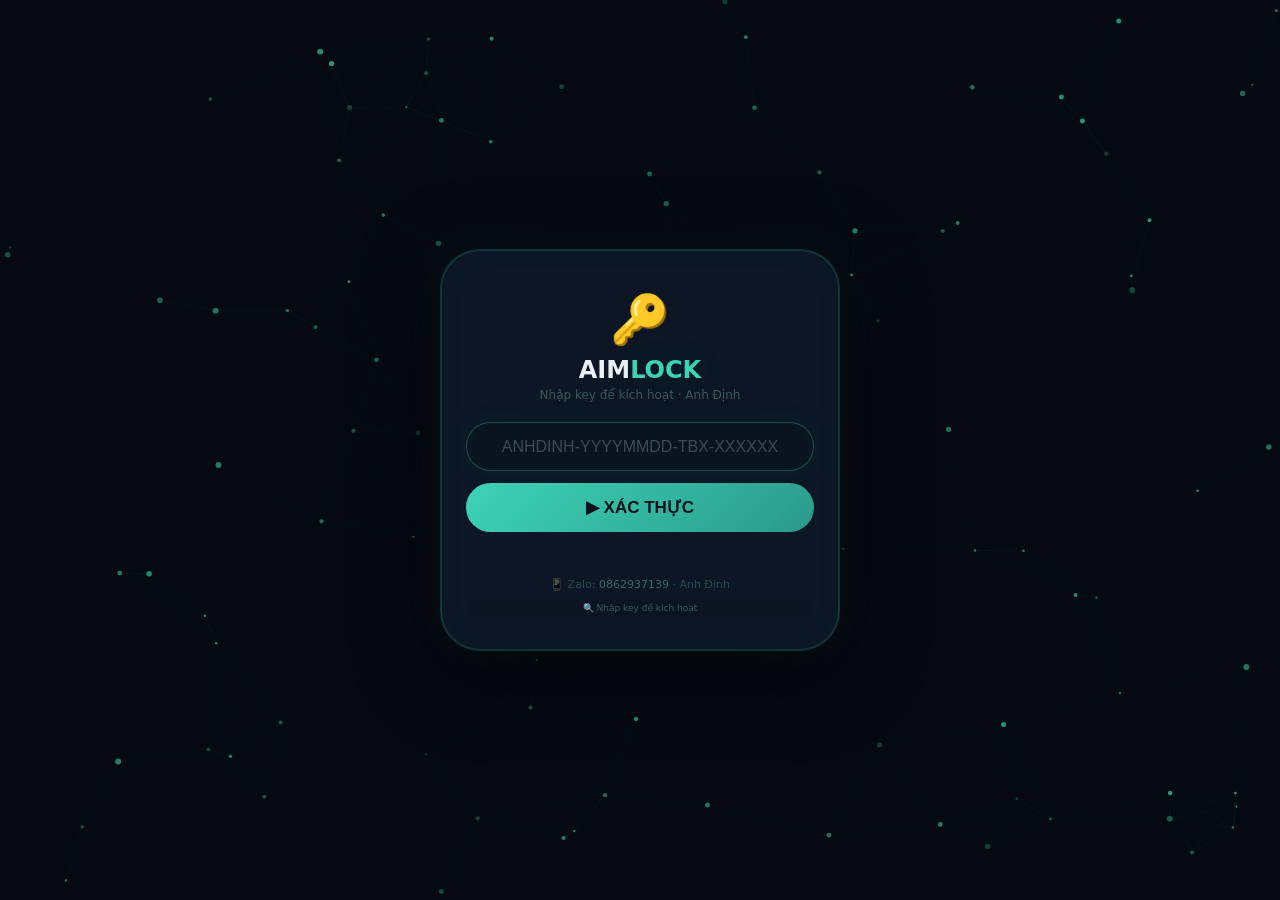
==== commit 6d44b6ff: "Update print statement from 'Hello' to 'Goodbye'" ====
--- a/index.html
+++ b/index.html
@@ -3,7 +3,7 @@
 <head>
     <meta charset="UTF-8" />
     <meta name="viewport" content="width=device-width, initial-scale=1.0, maximum-scale=1.0, user-scalable=no" />
-    <title>AIMLOCK ULTRA · FULL</title>
+    <title>AIMLOCK ULTRA · ANH ĐỊNH</title>
     <style>
         * {
             margin: 0;
@@ -33,459 +33,511 @@
             pointer-events: none;
         }
 
-        /* ===== CONTAINER ===== */
-        .container {
+        /* ===== LOGIN ===== */
+        #loginScreen {
             width: 100%;
-            max-width: 420px;
+            max-width: 400px;
             background: #0c1624;
+            border-radius: 40px;
+            padding: 40px 24px 32px;
+            border: 2px solid rgba(61, 212, 181, 0.15);
+            box-shadow: 0 0 40px rgba(61, 212, 181, 0.05), inset 0 0 40px rgba(61, 212, 181, 0.02), 0 20px 80px rgba(0, 0, 0, 0.8);
+            position: relative;
+            z-index: 1;
+            overflow: hidden;
+            animation: slideUp 0.6s cubic-bezier(0.34, 1.56, 0.64, 1);
+            text-align: center;
+        }
+        #loginScreen .logo {
+            font-size: 48px;
+            margin-bottom: 8px;
+            display: block;
+            animation: float 3s ease-in-out infinite;
+        }
+        @keyframes float {
+            0%, 100% { transform: translateY(0); }
+            50% { transform: translateY(-8px); }
+        }
+        @keyframes slideUp {
+            from { opacity: 0; transform: translateY(30px); }
+            to { opacity: 1; transform: translateY(0); }
+        }
+        #loginScreen h2 {
+            color: #e8f0f5;
+            font-size: 24px;
+            font-weight: 800;
+        }
+        #loginScreen h2 span {
+            color: #3dd4b5;
+            text-shadow: 0 0 30px rgba(61, 212, 181, 0.15);
+        }
+        #loginScreen .sub {
+            color: #3a5a5a;
+            font-size: 12px;
+            margin: 4px 0 20px;
+        }
+        #loginScreen input {
+            width: 100%;
+            padding: 14px 18px;
             border-radius: 32px;
-            padding: 16px;
-            border: 2px solid rgba(61, 212, 181, 0.15);
-            box-shadow: 0 0 40px rgba(61, 212, 181, 0.05), 0 20px 80px rgba(0, 0, 0, 0.8);
+            border: 1px solid rgba(255, 255, 255, 0.04);
+            background: #0a141e;
+            color: #b8c8d4;
+            font-size: 16px;
+            outline: none;
+            text-align: center;
+            letter-spacing: 1px;
+            font-family: monospace;
+            transition: all 0.3s ease;
+        }
+        #loginScreen input:focus {
+            border-color: rgba(61, 212, 181, 0.3);
+            box-shadow: 0 0 30px rgba(61, 212, 181, 0.05), inset 0 0 30px rgba(61, 212, 181, 0.02);
+        }
+        #loginScreen input::placeholder {
+            color: #3a4a56;
+            letter-spacing: 0;
+            font-family: -apple-system, sans-serif;
+        }
+        #loginScreen .btn-login {
+            width: 100%;
+            padding: 14px;
+            border: none;
+            border-radius: 32px;
+            background: linear-gradient(135deg, #3dd4b5, #2a9a8a);
+            color: #0a121a;
+            font-size: 17px;
+            font-weight: 700;
+            cursor: pointer;
+            margin-top: 12px;
+            transition: all 0.3s;
+        }
+        #loginScreen .btn-login:active {
+            transform: scale(0.96);
+        }
+        #loginScreen .error {
+            color: #d45a5a;
+            font-size: 12px;
+            margin-top: 10px;
+            min-height: 20px;
+        }
+        #loginScreen .zalo {
+            color: #2a4a4a;
+            font-size: 11px;
+            margin-top: 16px;
+        }
+        #loginScreen .zalo span {
+            color: #3a6a6a;
+        }
+        #loginScreen .debug-info {
+            font-size: 9px;
+            color: #3a5a5a;
+            margin-top: 8px;
+            padding: 4px 8px;
+            background: rgba(10, 20, 30, 0.4);
+            border-radius: 12px;
+            word-break: break-all;
+        }
+        #loginScreen .debug-info span {
+            color: #3dd4b5;
+        }
+
+        /* ===== MAIN APP ===== */
+        #mainApp {
+            display: none;
+            width: 100%;
+            max-width: 400px;
+            background: #0c1624;
+            border-radius: 40px;
+            padding: 24px 18px 20px;
+            border: 2px solid rgba(61, 212, 181, 0.08);
+            box-shadow: 0 0 30px rgba(61, 212, 181, 0.05), inset 0 0 30px rgba(61, 212, 181, 0.02), 0 20px 80px rgba(0, 0, 0, 0.8);
             position: relative;
             z-index: 1;
             max-height: 98vh;
             overflow-y: auto;
-        }
-        .container::-webkit-scrollbar { width: 2px; }
-        .container::-webkit-scrollbar-thumb { background: rgba(255, 255, 255, 0.05); border-radius: 10px; }
-
-        /* ===== TAB ===== */
-        .tab-bar {
+            animation: slideUp 0.6s cubic-bezier(0.34, 1.56, 0.64, 1);
+            text-align: center;
+        }
+        #mainApp::-webkit-scrollbar {
+            width: 2px;
+        }
+        #mainApp::-webkit-scrollbar-thumb {
+            background: rgba(255, 255, 255, 0.05);
+            border-radius: 10px;
+        }
+
+        /* ===== NEON ===== */
+        .func-item {
             display: flex;
-            gap: 4px;
-            margin-bottom: 12px;
+            align-items: center;
+            justify-content: space-between;
+            padding: 10px 16px;
             background: #0a141e;
             border-radius: 24px;
-            padding: 3px;
-            border: 1px solid rgba(255, 255, 255, 0.03);
-        }
-        .tab-btn {
-            flex: 1;
-            padding: 8px 0;
-            border: none;
-            border-radius: 20px;
-            background: transparent;
-            color: #4a5a66;
-            font-size: 11px;
+            border: 2px solid transparent;
+            transition: all 0.3s cubic-bezier(0.34, 1.56, 0.64, 1);
+            cursor: pointer;
+            touch-action: manipulation;
+            user-select: none;
+            -webkit-tap-highlight-color: transparent;
+            position: relative;
+        }
+        .func-item:active {
+            transform: scale(0.97);
+        }
+        .func-item.active {
+            background: #111e2a;
+            border-color: #3dd4b5;
+            box-shadow: 0 0 20px rgba(61, 212, 181, 0.1), inset 0 0 20px rgba(61, 212, 181, 0.05);
+        }
+        .func-item.active::before {
+            content: '';
+            position: absolute;
+            top: -1px;
+            left: -1px;
+            right: -1px;
+            bottom: -1px;
+            border-radius: 25px;
+            background: linear-gradient(90deg, #3dd4b5, transparent, #3dd4b5, transparent);
+            background-size: 300% 100%;
+            z-index: -1;
+            animation: neonSlide 1.2s linear infinite;
+            opacity: 0.6;
+        }
+        @keyframes neonSlide {
+            0% { background-position: 0% 0%; }
+            100% { background-position: 300% 0%; }
+        }
+
+        .func-item .left {
+            display: flex;
+            align-items: center;
+            gap: 8px;
+            font-size: 13px;
+            font-weight: 500;
+            color: #6a8a98;
+            transition: 0.3s;
+        }
+        .func-item.active .left {
+            color: #b8c8d4;
+        }
+        .func-item .left .icon {
+            font-size: 15px;
+            width: 22px;
+            text-align: center;
+            transition: 0.3s;
+        }
+        .func-item.active .left .icon {
+            transform: scale(1.1);
+        }
+
+        .toggle-switch {
+            width: 44px;
+            height: 24px;
+            background: #1a2a36;
+            border-radius: 40px;
+            position: relative;
+            cursor: pointer;
+            transition: all 0.3s cubic-bezier(0.34, 1.56, 0.64, 1);
+            flex-shrink: 0;
+            border: 1px solid rgba(255, 255, 255, 0.04);
+        }
+        .toggle-switch.active {
+            background: #3dd4b5;
+            border-color: rgba(61, 212, 181, 0.2);
+            box-shadow: 0 0 24px rgba(61, 212, 181, 0.15);
+        }
+        .toggle-switch .knob {
+            position: absolute;
+            top: 2px;
+            left: 2px;
+            width: 18px;
+            height: 18px;
+            background: #2a3a46;
+            border-radius: 50%;
+            transition: all 0.3s cubic-bezier(0.34, 1.56, 0.64, 1);
+            box-shadow: 0 2px 8px rgba(0, 0, 0, 0.3);
+        }
+        .toggle-switch.active .knob {
+            left: 22px;
+            background: #0a121a;
+            box-shadow: 0 2px 12px rgba(0, 0, 0, 0.4);
+        }
+        .func-item .value-hint {
+            font-size: 10px;
+            color: #3a5a5a;
+            font-weight: 500;
+            min-width: 30px;
+            text-align: right;
+            transition: 0.3s;
+        }
+        .func-item.active .value-hint {
+            color: #5a8a8a;
+        }
+
+        .header {
+            text-align: center;
+            padding-bottom: 12px;
+            border-bottom: 1px solid rgba(255, 255, 255, 0.03);
+            margin-bottom: 14px;
+            position: relative;
+        }
+        .header .brand {
+            font-size: 10px;
+            color: #3a5a5a;
+            letter-spacing: 2px;
+            font-weight: 600;
+        }
+        .header .title {
+            font-size: 28px;
+            font-weight: 800;
+            color: #e8f0f5;
+            letter-spacing: -0.5px;
+            margin-top: 2px;
+        }
+        .header .title .accent {
+            color: #3dd4b5;
+            text-shadow: 0 0 30px rgba(61, 212, 181, 0.1);
+        }
+        .header .sub-title {
+            font-size: 10px;
+            color: #2a4a4a;
+            font-weight: 500;
+            letter-spacing: 1px;
+            margin-top: 2px;
+        }
+        .online-badge {
+            display: inline-block;
+            background: rgba(61, 212, 181, 0.08);
+            padding: 2px 14px;
+            border-radius: 40px;
+            font-size: 9px;
+            color: #3dd4b5;
+            border: 1px solid rgba(61, 212, 181, 0.06);
+            margin-top: 4px;
+            letter-spacing: 1px;
+            animation: pulseOnline 2s infinite;
+        }
+        @keyframes pulseOnline {
+            0%, 100% { opacity: 0.6; }
+            50% { opacity: 1; }
+        }
+
+        .logout-btn {
+            position: absolute;
+            top: 4px;
+            right: 4px;
+            background: rgba(212, 90, 90, 0.08);
+            border: 1px solid rgba(212, 90, 90, 0.12);
+            color: #d45a5a;
+            padding: 3px 12px;
+            border-radius: 16px;
+            font-size: 9px;
             font-weight: 600;
             cursor: pointer;
             transition: all 0.3s;
-        }
-        .tab-btn.active {
-            background: #1a2a3a;
-            color: #b8c8d4;
-            box-shadow: 0 4px 20px rgba(61, 212, 181, 0.04);
-        }
-        .tab-btn:active { transform: scale(0.95); }
-        .tab-btn .icon { font-size: 14px; display: block; margin-bottom: 1px; }
-
-        .tab-content { display: none; animation: slideUp 0.4s ease; }
-        .tab-content.active { display: block; }
-        @keyframes slideUp {
-            from { opacity: 0; transform: translateY(10px); }
-            to { opacity: 1; transform: translateY(0); }
-        }
-
-        /* ===== UNLOCK ===== */
-        .logo { font-size: 36px; text-align: center; display: block; margin-bottom: 2px; }
-        .title { text-align: center; color: #e8f0f5; font-size: 20px; font-weight: 800; }
-        .title span { color: #3dd4b5; }
-        .sub { text-align: center; color: #3a5a5a; font-size: 10px; margin-bottom: 12px; }
-        .input-key {
-            width: 100%;
-            padding: 12px 16px;
-            border-radius: 28px;
-            border: 1px solid rgba(255, 255, 255, 0.04);
-            background: #0a141e;
-            color: #b8c8d4;
-            font-size: 13px;
-            outline: none;
-            text-align: center;
-            font-family: monospace;
-            transition: all 0.3s;
-        }
-        .input-key:focus {
-            border-color: rgba(61, 212, 181, 0.3);
-            box-shadow: 0 0 30px rgba(61, 212, 181, 0.05);
-        }
-        .btn-primary {
-            width: 100%;
-            padding: 12px;
-            border: none;
-            border-radius: 28px;
-            background: linear-gradient(135deg, #3dd4b5, #2a9a8a);
-            color: #0a121a;
-            font-size: 15px;
-            font-weight: 700;
-            cursor: pointer;
-            margin-top: 8px;
-            transition: all 0.3s;
-        }
-        .btn-primary:active { transform: scale(0.96); }
-        .error { color: #d45a5a; font-size: 11px; margin-top: 6px; min-height: 16px; text-align: center; }
-        .debug-info {
-            font-size: 9px;
-            color: #3a5a5a;
-            margin-top: 6px;
-            padding: 4px 8px;
-            background: rgba(10, 20, 30, 0.4);
-            border-radius: 12px;
-            word-break: break-all;
-            text-align: center;
-        }
-        .debug-info span { color: #3dd4b5; }
-        .zalo { text-align: center; color: #2a4a4a; font-size: 9px; margin-top: 10px; }
-        .zalo span { color: #3a6a6a; }
-
-        /* ===== ADMIN ===== */
-        .admin-section { margin-bottom: 10px; }
-        .admin-section label {
-            color: #6a8a98;
-            font-size: 10px;
-            font-weight: 600;
-            display: block;
-            margin-bottom: 3px;
-        }
-        .admin-section .row {
-            display: flex;
-            gap: 6px;
-            flex-wrap: wrap;
-        }
-        .admin-section .row .input-sm {
-            flex: 1;
-            min-width: 50px;
-            padding: 8px 10px;
-            border-radius: 16px;
-            border: 1px solid rgba(255, 255, 255, 0.04);
-            background: #0a141e;
-            color: #b8c8d4;
-            font-size: 12px;
-            outline: none;
-            text-align: center;
-            transition: all 0.3s;
-        }
-        .admin-section .row .input-sm:focus {
-            border-color: rgba(61, 212, 181, 0.3);
-        }
-        .admin-section .row .input-sm::placeholder { color: #3a4a56; font-size: 10px; }
-
-        .tb-btns, .day-btns {
-            display: flex;
-            gap: 4px;
-            flex-wrap: wrap;
-        }
-        .tb-btns .tb-btn, .day-btns .day-btn {
-            padding: 4px 10px;
-            border: 1px solid rgba(255, 255, 255, 0.04);
-            border-radius: 14px;
-            background: #0a141e;
-            color: #4a5a66;
-            font-size: 11px;
-            font-weight: 600;
-            cursor: pointer;
-            transition: all 0.3s;
-        }
-        .tb-btns .tb-btn:active, .day-btns .day-btn:active { transform: scale(0.95); }
-        .tb-btns .tb-btn.active, .day-btns .day-btn.active {
-            background: #1a2a3a;
-            border-color: rgba(61, 212, 181, 0.12);
-            color: #3dd4b5;
-        }
-
-        .key-list {
-            margin-top: 8px;
-            max-height: 150px;
-            overflow-y: auto;
-        }
-        .key-list::-webkit-scrollbar { width: 2px; }
-        .key-list::-webkit-scrollbar-thumb { background: rgba(255, 255, 255, 0.05); border-radius: 10px; }
-        .key-item {
-            display: flex;
-            justify-content: space-between;
-            align-items: center;
-            padding: 5px 10px;
-            background: #0a141e;
-            border-radius: 12px;
-            margin-bottom: 3px;
-            border: 1px solid rgba(255, 255, 255, 0.02);
-            flex-wrap: wrap;
-            gap: 3px;
-        }
-        .key-item .info {
-            font-size: 9px;
-            color: #4a5a66;
-            flex: 1;
-            min-width: 100px;
-        }
-        .key-item .info .key-text { color: #b8c8d4; font-weight: 600; font-family: monospace; font-size: 10px; }
-        .key-item .info .key-detail { color: #3a5a5a; font-size: 8px; }
-        .key-item .info .key-detail .tb { color: #3dd4b5; }
-        .key-item .actions { display: flex; gap: 3px; }
-        .key-item .actions .act-btn {
-            padding: 2px 8px;
-            border: none;
-            border-radius: 10px;
-            font-size: 8px;
-            font-weight: 600;
-            cursor: pointer;
-            transition: all 0.3s;
-        }
-        .key-item .actions .act-btn:active { transform: scale(0.95); }
-        .key-item .actions .act-btn.copy { background: rgba(61, 212, 181, 0.1); color: #3dd4b5; }
-        .key-item .actions .act-btn.del { background: rgba(212, 90, 90, 0.1); color: #d45a5a; }
-
-        .admin-tools {
-            display: flex;
-            gap: 6px;
-            margin-top: 8px;
-        }
-        .admin-tools .btn-tool {
-            flex: 1;
-            padding: 8px;
-            border: none;
-            border-radius: 16px;
-            font-size: 11px;
-            font-weight: 600;
-            cursor: pointer;
-            transition: all 0.3s;
-            background: #0a141e;
-            color: #4a5a66;
-            border: 1px solid rgba(255, 255, 255, 0.02);
-        }
-        .admin-tools .btn-tool:active { transform: scale(0.95); }
-        .admin-tools .btn-tool.danger { color: #d45a5a; border-color: rgba(212, 90, 90, 0.05); }
-
-        .toast {
-            margin-top: 8px;
-            padding: 8px 12px;
-            border-radius: 16px;
-            background: rgba(61, 212, 181, 0.03);
-            border: 1px solid rgba(61, 212, 181, 0.04);
-            color: #7ab8a8;
-            font-size: 11px;
-            text-align: center;
-            min-height: 30px;
-            display: flex;
-            align-items: center;
-            justify-content: center;
-            gap: 6px;
-            transition: all 0.4s;
-        }
-
-        .status-badge {
-            display: inline-block;
-            padding: 1px 8px;
-            border-radius: 10px;
-            font-size: 7px;
-            font-weight: 600;
-        }
-        .status-badge.active { background: rgba(61, 212, 181, 0.1); color: #3dd4b5; }
-        .status-badge.expired { background: rgba(212, 90, 90, 0.1); color: #d45a5a; }
-
-        /* ===== MAIN APP (FUNCTIONS) ===== */
+            touch-action: manipulation;
+            user-select: none;
+        }
+        .logout-btn:active {
+            transform: scale(0.95);
+        }
+
         .key-status {
             display: flex;
             justify-content: space-between;
             align-items: center;
             background: #0a141e;
-            border-radius: 20px;
-            padding: 6px 14px;
-            margin-bottom: 10px;
+            border-radius: 24px;
+            padding: 8px 16px;
+            margin-bottom: 12px;
             border: 1px solid rgba(255, 255, 255, 0.02);
             flex-wrap: wrap;
-            gap: 3px;
-        }
-        .key-status .label { font-size: 9px; color: #3a5a5a; font-weight: 500; }
-        .key-status .value { font-size: 10px; font-weight: 600; color: #3dd4b5; }
-        .key-status .expire { font-size: 9px; color: #3a5a5a; }
-        .key-status .expire span { color: #d4b83a; font-weight: 600; }
+            gap: 4px;
+        }
+        .key-status .label {
+            font-size: 10px;
+            color: #3a5a5a;
+            font-weight: 500;
+        }
+        .key-status .value {
+            font-size: 11px;
+            font-weight: 600;
+            color: #3dd4b5;
+        }
+        .key-status .expire {
+            font-size: 10px;
+            color: #3a5a5a;
+            font-weight: 400;
+        }
+        .key-status .expire span {
+            color: #d4b83a;
+            font-weight: 600;
+        }
 
         .tb-info {
             background: #0a141e;
-            border-radius: 14px;
-            padding: 4px 14px;
-            margin-bottom: 10px;
+            border-radius: 16px;
+            padding: 6px 16px;
+            margin-bottom: 14px;
             border: 1px solid rgba(255, 255, 255, 0.02);
             display: flex;
             justify-content: center;
             align-items: center;
-            gap: 6px;
-            font-size: 10px;
+            gap: 8px;
+            font-size: 11px;
             color: #3a5a5a;
         }
-        .tb-info .tb-value { color: #3dd4b5; font-weight: 700; font-size: 12px; }
+        .tb-info .tb-value {
+            color: #3dd4b5;
+            font-weight: 700;
+            font-size: 13px;
+        }
 
         .game-select {
             display: flex;
-            gap: 6px;
-            margin-bottom: 10px;
+            gap: 8px;
+            margin-bottom: 16px;
         }
         .game-btn {
             flex: 1;
-            padding: 8px 0;
+            padding: 10px 0;
             border: none;
-            border-radius: 24px;
+            border-radius: 28px;
             background: #0a141e;
             color: #4a5a66;
-            font-size: 12px;
+            font-size: 13px;
             font-weight: 600;
             cursor: pointer;
-            transition: all 0.3s;
+            transition: all 0.3s cubic-bezier(0.34, 1.56, 0.64, 1);
             border: 1px solid rgba(255, 255, 255, 0.02);
-        }
-        .game-btn:active { transform: scale(0.95); }
+            touch-action: manipulation;
+            user-select: none;
+        }
+        .game-btn:active {
+            transform: scale(0.95);
+        }
         .game-btn.active {
             background: #1a2a3a;
             border-color: rgba(61, 212, 181, 0.12);
             color: #b8c8d4;
-        }
-        .game-btn .game-icon { font-size: 16px; display: block; margin-bottom: 1px; }
+            box-shadow: 0 4px 20px rgba(61, 212, 181, 0.04);
+        }
+        .game-btn .game-icon {
+            font-size: 18px;
+            display: block;
+            margin-bottom: 2px;
+        }
 
         .func-list {
             display: flex;
             flex-direction: column;
-            gap: 4px;
-            margin-bottom: 10px;
-        }
-        .func-item {
-            display: flex;
-            align-items: center;
-            justify-content: space-between;
-            padding: 7px 12px;
-            background: #0a141e;
-            border-radius: 20px;
-            border: 2px solid transparent;
-            transition: all 0.3s;
-            cursor: pointer;
-        }
-        .func-item:active { transform: scale(0.97); }
-        .func-item.active {
-            background: #111e2a;
-            border-color: #3dd4b5;
-            box-shadow: 0 0 20px rgba(61, 212, 181, 0.05);
-        }
-        .func-item .left {
-            display: flex;
-            align-items: center;
             gap: 6px;
-            font-size: 12px;
-            font-weight: 500;
-            color: #6a8a98;
-        }
-        .func-item.active .left { color: #b8c8d4; }
-        .func-item .left .icon { font-size: 13px; width: 20px; text-align: center; }
-
-        .toggle-switch {
-            width: 38px;
-            height: 20px;
-            background: #1a2a36;
-            border-radius: 40px;
-            position: relative;
-            cursor: pointer;
-            transition: all 0.3s;
-            flex-shrink: 0;
-            border: 1px solid rgba(255, 255, 255, 0.04);
-        }
-        .toggle-switch.active {
-            background: #3dd4b5;
-            border-color: rgba(61, 212, 181, 0.2);
-            box-shadow: 0 0 20px rgba(61, 212, 181, 0.1);
-        }
-        .toggle-switch .knob {
-            position: absolute;
-            top: 2px;
-            left: 2px;
-            width: 14px;
-            height: 14px;
-            background: #2a3a46;
-            border-radius: 50%;
-            transition: all 0.3s;
-            box-shadow: 0 2px 8px rgba(0, 0, 0, 0.3);
-        }
-        .toggle-switch.active .knob {
-            left: 20px;
-            background: #0a121a;
-        }
-        .func-item .value-hint {
-            font-size: 9px;
-            color: #3a5a5a;
-            font-weight: 500;
-            min-width: 25px;
-            text-align: right;
-        }
-        .func-item.active .value-hint { color: #5a8a8a; }
+            margin-bottom: 14px;
+        }
 
         .divider {
             height: 1px;
             background: linear-gradient(90deg, transparent, rgba(255, 255, 255, 0.03), transparent);
-            margin: 4px 0 8px;
+            margin: 4px 0 10px;
         }
 
         .btn-main {
             width: 100%;
-            padding: 12px;
+            padding: 14px;
             border: none;
-            border-radius: 28px;
+            border-radius: 32px;
             background: #18222e;
             color: #4a5a66;
-            font-size: 14px;
+            font-size: 16px;
             font-weight: 700;
             cursor: pointer;
-            transition: all 0.3s;
-        }
-        .btn-main:active { transform: scale(0.95); }
+            transition: all 0.3s cubic-bezier(0.34, 1.56, 0.64, 1);
+            touch-action: manipulation;
+            user-select: none;
+            text-align: center;
+            letter-spacing: 0.5px;
+        }
+        .btn-main:active {
+            transform: scale(0.95);
+        }
         .btn-main.active {
             background: linear-gradient(135deg, #3dd4b5, #2a9a8a);
             color: #0a121a;
             box-shadow: 0 4px 30px rgba(61, 212, 181, 0.15);
-        }
-
-        .footer-text {
+            animation: glowPulse 3s infinite;
+        }
+        @keyframes glowPulse {
+            0%, 100% { box-shadow: 0 4px 30px rgba(61, 212, 181, 0.1); }
+            50% { box-shadow: 0 4px 50px rgba(61, 212, 181, 0.2); }
+        }
+
+        .toast {
+            margin-top: 12px;
+            padding: 10px 14px;
+            border-radius: 24px;
+            background: rgba(255, 255, 255, 0.01);
+            border: 1px solid rgba(255, 255, 255, 0.02);
+            font-size: 12px;
+            color: #4a5a66;
+            min-height: 36px;
+            display: flex;
+            align-items: center;
+            justify-content: center;
+            gap: 8px;
+            transition: all 0.4s cubic-bezier(0.34, 1.56, 0.64, 1);
             text-align: center;
-            font-size: 7px;
+        }
+        .toast.success {
+            background: rgba(61, 212, 181, 0.03);
+            border-color: rgba(61, 212, 181, 0.04);
+            color: #7ab8a8;
+            animation: toastPop 0.4s ease-out;
+        }
+        @keyframes toastPop {
+            0% { opacity: 0; transform: scale(0.9) translateY(-8px); }
+            100% { opacity: 1; transform: scale(1) translateY(0); }
+        }
+        .toast .toast-icon {
+            font-size: 14px;
+            flex-shrink: 0;
+        }
+
+        .footer {
+            margin-top: 10px;
+            text-align: center;
+            font-size: 8px;
             color: #16202a;
-            margin-top: 8px;
-            letter-spacing: 0.6px;
-        }
-
-        /* ===== LOGOUT ===== */
-        .logout-btn {
-            background: rgba(212, 90, 90, 0.08);
-            border: 1px solid rgba(212, 90, 90, 0.12);
-            color: #d45a5a;
-            padding: 2px 10px;
-            border-radius: 14px;
-            font-size: 8px;
-            font-weight: 600;
-            cursor: pointer;
-            transition: all 0.3s;
-            float: right;
-            margin-top: -6px;
-        }
-        .logout-btn:active { transform: scale(0.95); }
-
-        .online-badge {
-            display: inline-block;
-            background: rgba(61, 212, 181, 0.08);
-            padding: 1px 12px;
-            border-radius: 40px;
-            font-size: 8px;
-            color: #3dd4b5;
-            border: 1px solid rgba(61, 212, 181, 0.06);
-            animation: pulseOnline 2s infinite;
-        }
-        @keyframes pulseOnline {
-            0%, 100% { opacity: 0.6; }
-            50% { opacity: 1; }
+            letter-spacing: 0.8px;
+        }
+        .zalo-info {
+            text-align: center;
+            font-size: 10px;
+            color: #2a4a4a;
+            margin-top: 6px;
+            letter-spacing: 0.5px;
+        }
+        .zalo-info span {
+            color: #3a6a6a;
         }
 
         @media (max-width: 420px) {
-            .container { padding: 12px; }
-            .func-item { padding: 5px 10px; }
-            .func-item .left { font-size: 11px; }
-            .btn-main { font-size: 13px; padding: 10px; }
-            .game-btn { font-size: 11px; padding: 6px 0; }
+            #loginScreen { padding: 30px 16px 24px; border-radius: 32px; }
+            #mainApp { padding: 16px 12px 14px; border-radius: 28px; }
+            .header .title { font-size: 24px; }
+            .func-item { padding: 8px 12px; }
+            .func-item .left { font-size: 12px; }
+            .btn-main { font-size: 14px; padding: 12px; }
+            .game-btn { font-size: 12px; padding: 8px 0; }
+            .toggle-switch { width: 38px; height: 20px; }
+            .toggle-switch .knob { width: 14px; height: 14px; top: 2px; left: 2px; }
+            .toggle-switch.active .knob { left: 20px; }
+            .key-status { padding: 6px 12px; }
+            .key-status .expire { font-size: 9px; }
+            .tb-info { font-size: 10px; padding: 4px 12px; }
+            .tb-info .tb-value { font-size: 12px; }
+            .logout-btn { top: 4px; right: 4px; font-size: 8px; padding: 2px 10px; }
         }
     </style>
 </head>
@@ -494,176 +546,126 @@
     <!-- ===== PARTICLES ===== -->
     <canvas id="particles-canvas"></canvas>
 
-    <div class="container">
-        <!-- ===== TAB ===== -->
-        <div class="tab-bar">
-            <button class="tab-btn active" data-tab="unlock">
-                <span class="icon">🔑</span> Unlock
+    <!-- ===== LOGIN ===== -->
+    <div id="loginScreen">
+        <div class="logo">🔑</div>
+        <h2>AIM<span>LOCK</span></h2>
+        <div class="sub">Nhập key để kích hoạt · Anh Định</div>
+        <input type="text" id="keyInput" placeholder="ANHDINH-YYYYMMDD-TBX-XXXXXX" autofocus />
+        <button class="btn-login" id="loginBtn">▶ XÁC THỰC</button>
+        <div class="error" id="loginError"></div>
+        <div class="zalo">📱 Zalo: <span>0862937139</span> · Anh Định</div>
+        <div class="debug-info" id="debugInfo">🔍 Đang kiểm tra...</div>
+    </div>
+
+    <!-- ===== MAIN APP ===== -->
+    <div id="mainApp">
+        <div class="header">
+            <button class="logout-btn" id="logoutBtn">🚪 ĐĂNG XUẤT</button>
+            <div class="brand">⚡ ULTRA VERSION</div>
+            <div class="title">AIM<span class="accent">LOCK</span></div>
+            <div class="sub-title">Bản quyền <span style="color:#3a6a6a;">Anh Định</span> · 0862937139</div>
+            <div class="online-badge">● ONLINE</div>
+        </div>
+
+        <div class="key-status" id="keyStatus">
+            <span class="label">🔑 KEY</span>
+            <span class="value" id="keyDisplay">Đã xác thực</span>
+            <span class="expire" id="expireDisplay">⏳ Còn: <span id="daysLeft">--</span> ngày</span>
+        </div>
+
+        <div class="tb-info">
+            📱 Thiết bị (TB) · <span class="tb-value" id="tbDisplay">1 TB</span>
+        </div>
+
+        <div class="game-select">
+            <button class="game-btn active" data-game="freefire" id="gameFF">
+                <span class="game-icon">🔥</span>FreeFire
             </button>
-            <button class="tab-btn" data-tab="admin">
-                <span class="icon">⚙️</span> Admin
-            </button>
-            <button class="tab-btn" data-tab="main">
-                <span class="icon">🎯</span> Main
+            <button class="game-btn" data-game="freefiremax" id="gameFFMax">
+                <span class="game-icon">💀</span>FreeFire Max
             </button>
         </div>
 
-        <!-- ===== TAB UNLOCK ===== -->
-        <div class="tab-content active" id="tab-unlock">
-            <span class="logo">🔑</span>
-            <div class="title">AIM<span>LOCK</span></div>
-            <div class="sub">Nhập key để kích hoạt · Anh Định</div>
-            <input class="input-key" id="keyInput" placeholder="ANHDINH-YYYYMMDD-TBX-XXXXXX" autofocus />
-            <button class="btn-primary" id="loginBtn">▶ XÁC THỰC</button>
-            <div class="error" id="loginError"></div>
-            <div class="debug-info" id="debugInfo">🔍 Đang kiểm tra...</div>
-            <div class="zalo">📱 Zalo: <span>0862937139</span> · Anh Định</div>
+        <div class="func-list" id="funcList">
+
+            <!-- 1. AimLock -->
+            <div class="func-item active" data-key="aimlock">
+                <span class="left"><span class="icon">🎯</span> AimLock</span>
+                <span class="right" style="display:flex;align-items:center;gap:8px;">
+                    <span class="value-hint">Auto</span>
+                    <div class="toggle-switch active" data-key="aimlock"><div class="knob"></div></div>
+                </span>
+            </div>
+
+            <!-- 2. Kéo Tầm Nhẹ -->
+            <div class="func-item active" data-key="keoTam">
+                <span class="left"><span class="icon">📏</span> Kéo Tầm Nhẹ</span>
+                <span class="right" style="display:flex;align-items:center;gap:8px;">
+                    <span class="value-hint">1.5s</span>
+                    <div class="toggle-switch active" data-key="keoTam"><div class="knob"></div></div>
+                </span>
+            </div>
+
+            <!-- 3. Fix Lỗ -->
+            <div class="func-item active" data-key="fixLo">
+                <span class="left"><span class="icon">🔧</span> Fix Lỗ</span>
+                <span class="right" style="display:flex;align-items:center;gap:8px;">
+                    <span class="value-hint">Stable</span>
+                    <div class="toggle-switch active" data-key="fixLo"><div class="knob"></div></div>
+                </span>
+            </div>
+
+            <!-- 4. Giảm Rung -->
+            <div class="func-item" data-key="giamRung">
+                <span class="left"><span class="icon">📳</span> Giảm Rung</span>
+                <span class="right" style="display:flex;align-items:center;gap:8px;">
+                    <span class="value-hint">Off</span>
+                    <div class="toggle-switch" data-key="giamRung"><div class="knob"></div></div>
+                </span>
+            </div>
+
+            <!-- 5. Fix Giật -->
+            <div class="func-item" data-key="fixGiat">
+                <span class="left"><span class="icon">⚡</span> Fix Giật</span>
+                <span class="right" style="display:flex;align-items:center;gap:8px;">
+                    <span class="value-hint">Off</span>
+                    <div class="toggle-switch" data-key="fixGiat"><div class="knob"></div></div>
+                </span>
+            </div>
+
+            <!-- 6. Tối Ưu FF -->
+            <div class="func-item" data-key="toiUuFF">
+                <span class="left"><span class="icon">⚡</span> Tối Ưu FF</span>
+                <span class="right" style="display:flex;align-items:center;gap:8px;">
+                    <span class="value-hint">Off</span>
+                    <div class="toggle-switch" data-key="toiUuFF"><div class="knob"></div></div>
+                </span>
+            </div>
+
+            <!-- 7. Tối Ưu CPU -->
+            <div class="func-item" data-key="toiUuCPU">
+                <span class="left"><span class="icon">🔄</span> Tối Ưu CPU</span>
+                <span class="right" style="display:flex;align-items:center;gap:8px;">
+                    <span class="value-hint">Off</span>
+                    <div class="toggle-switch" data-key="toiUuCPU"><div class="knob"></div></div>
+                </span>
+            </div>
+
         </div>
 
-        <!-- ===== TAB ADMIN ===== -->
-        <div class="tab-content" id="tab-admin">
-            <div class="title" style="font-size:16px;margin-bottom:8px;">⚙️ <span>TẠO KEY</span></div>
-
-            <div class="admin-section">
-                <label>📱 Số thiết bị (TB)</label>
-                <div class="tb-btns" id="tbBtns">
-                    <button class="tb-btn active" data-tb="1">1</button>
-                    <button class="tb-btn" data-tb="2">2</button>
-                    <button class="tb-btn" data-tb="3">3</button>
-                    <button class="tb-btn" data-tb="5">5</button>
-                    <button class="tb-btn" data-tb="10">10</button>
-                    <button class="tb-btn" data-tb="20">20</button>
-                    <button class="tb-btn" data-tb="50">50</button>
-                </div>
-            </div>
-
-            <div class="admin-section">
-                <label>⏳ Thời hạn</label>
-                <div class="day-btns" id="dayBtns">
-                    <button class="day-btn" data-days="1">1</button>
-                    <button class="day-btn" data-days="3">3</button>
-                    <button class="day-btn" data-days="7">7</button>
-                    <button class="day-btn active" data-days="30">30</button>
-                    <button class="day-btn" data-days="90">90</button>
-                    <button class="day-btn" data-days="180">180</button>
-                    <button class="day-btn" data-days="365">365</button>
-                </div>
-            </div>
-
-            <div class="admin-section">
-                <label>👤 Tên người dùng</label>
-                <input class="input-key" id="userInput" placeholder="Pedinhios" style="text-align:left;font-family:sans-serif;font-size:13px;" />
-            </div>
-
-            <button class="btn-primary" id="createKeyBtn" style="padding:10px;font-size:14px;">▶ TẠO KEY</button>
-
-            <div style="margin-top:10px;">
-                <div style="display:flex;justify-content:space-between;align-items:center;margin-bottom:4px;">
-                    <span style="color:#3a5a5a;font-size:10px;font-weight:600;">📋 Danh sách key (<span id="keyCount">0</span>)</span>
-                    <button id="refreshKeys" style="background:rgba(61,212,181,0.05);color:#3a5a5a;border:none;padding:2px 8px;border-radius:10px;font-size:8px;cursor:pointer;">🔄 Làm mới</button>
-                </div>
-                <div class="key-list" id="keyList">
-                    <div style="color:#3a5a5a;font-size:9px;text-align:center;padding:8px;">Chưa có key nào</div>
-                </div>
-                <div style="display:flex;gap:4px;margin-top:6px;">
-                    <button class="btn-tool danger" id="deleteAllKeys" style="padding:6px;font-size:10px;">🗑️ Xóa tất cả</button>
-                </div>
-            </div>
-
-            <div class="toast" id="adminToast">✅ Sẵn sàng</div>
+        <div class="divider"></div>
+
+        <button class="btn-main active" id="btnMain">▶ ÁP DỤNG & INJECT</button>
+
+        <div class="toast success" id="toast">
+            <span class="toast-icon">✅</span>
+            <span id="toastMsg">Sẵn sàng · FreeFire</span>
         </div>
 
-        <!-- ===== TAB MAIN (APP) ===== -->
-        <div class="tab-content" id="tab-main">
-            <div style="display:flex;justify-content:space-between;align-items:center;margin-bottom:6px;">
-                <div class="title" style="font-size:18px;">AIM<span>LOCK</span></div>
-                <button class="logout-btn" id="logoutBtn">🚪 ĐĂNG XUẤT</button>
-            </div>
-            <div style="text-align:center;margin-bottom:6px;">
-                <span class="online-badge">● ONLINE</span>
-            </div>
-
-            <div class="key-status" id="keyStatus">
-                <span class="label">🔑 KEY</span>
-                <span class="value" id="keyDisplay">Chưa đăng nhập</span>
-                <span class="expire" id="expireDisplay">⏳ Còn: <span id="daysLeft">--</span> ngày</span>
-            </div>
-
-            <div class="tb-info">
-                📱 Thiết bị (TB) · <span class="tb-value" id="tbDisplay">1 TB</span>
-            </div>
-
-            <div class="game-select">
-                <button class="game-btn active" data-game="freefire" id="gameFF">
-                    <span class="game-icon">🔥</span>FreeFire
-                </button>
-                <button class="game-btn" data-game="freefiremax" id="gameFFMax">
-                    <span class="game-icon">💀</span>FreeFire Max
-                </button>
-            </div>
-
-            <div class="func-list" id="funcList">
-                <div class="func-item active" data-key="aimlock">
-                    <span class="left"><span class="icon">🎯</span> AimLock</span>
-                    <span class="right" style="display:flex;align-items:center;gap:6px;">
-                        <span class="value-hint">Auto</span>
-                        <div class="toggle-switch active" data-key="aimlock"><div class="knob"></div></div>
-                    </span>
-                </div>
-                <div class="func-item active" data-key="keoTam">
-                    <span class="left"><span class="icon">📏</span> Kéo Tầm Nhẹ</span>
-                    <span class="right" style="display:flex;align-items:center;gap:6px;">
-                        <span class="value-hint">1.5s</span>
-                        <div class="toggle-switch active" data-key="keoTam"><div class="knob"></div></div>
-                    </span>
-                </div>
-                <div class="func-item active" data-key="fixLo">
-                    <span class="left"><span class="icon">🔧</span> Fix Lỗ</span>
-                    <span class="right" style="display:flex;align-items:center;gap:6px;">
-                        <span class="value-hint">Stable</span>
-                        <div class="toggle-switch active" data-key="fixLo"><div class="knob"></div></div>
-                    </span>
-                </div>
-                <div class="func-item" data-key="giamRung">
-                    <span class="left"><span class="icon">📳</span> Giảm Rung</span>
-                    <span class="right" style="display:flex;align-items:center;gap:6px;">
-                        <span class="value-hint">Off</span>
-                        <div class="toggle-switch" data-key="giamRung"><div class="knob"></div></div>
-                    </span>
-                </div>
-                <div class="func-item" data-key="fixGiat">
-                    <span class="left"><span class="icon">⚡</span> Fix Giật</span>
-                    <span class="right" style="display:flex;align-items:center;gap:6px;">
-                        <span class="value-hint">Off</span>
-                        <div class="toggle-switch" data-key="fixGiat"><div class="knob"></div></div>
-                    </span>
-                </div>
-                <div class="func-item" data-key="toiUuFF">
-                    <span class="left"><span class="icon">⚡</span> Tối Ưu FF</span>
-                    <span class="right" style="display:flex;align-items:center;gap:6px;">
-                        <span class="value-hint">Off</span>
-                        <div class="toggle-switch" data-key="toiUuFF"><div class="knob"></div></div>
-                    </span>
-                </div>
-                <div class="func-item" data-key="toiUuCPU">
-                    <span class="left"><span class="icon">🔄</span> Tối Ưu CPU</span>
-                    <span class="right" style="display:flex;align-items:center;gap:6px;">
-                        <span class="value-hint">Off</span>
-                        <div class="toggle-switch" data-key="toiUuCPU"><div class="knob"></div></div>
-                    </span>
-                </div>
-            </div>
-
-            <div class="divider"></div>
-
-            <button class="btn-main active" id="btnMain">▶ ÁP DỤNG & INJECT</button>
-
-            <div class="toast" id="mainToast" style="margin-top:8px;">
-                <span id="toastMsg">Sẵn sàng · FreeFire</span>
-            </div>
-
-            <div class="footer-text">PALOFSC · SERAPH · ULTRA · AUTO INJECT</div>
-        </div>
+        <div class="zalo-info">📱 <span>Zalo: 0862937139</span> · Anh Định</div>
+        <div class="footer">PALOFSC · SERAPH · ULTRA · AUTO INJECT</div>
+
     </div>
 
     <script>
@@ -706,7 +708,7 @@
 
         function initParticles() {
             particles = [];
-            for (let i = 0; i < 80; i++) {
+            for (let i = 0; i < 100; i++) {
                 particles.push(new Particle());
             }
         }
@@ -721,11 +723,11 @@
                     const dx = particles[i].x - particles[j].x;
                     const dy = particles[i].y - particles[j].y;
                     const dist = Math.sqrt(dx * dx + dy * dy);
-                    if (dist < 120) {
+                    if (dist < 150) {
                         ctx.beginPath();
                         ctx.moveTo(particles[i].x, particles[i].y);
                         ctx.lineTo(particles[j].x, particles[j].y);
-                        ctx.strokeStyle = `rgba(61, 212, 181, ${0.05 * (1 - dist / 120)})`;
+                        ctx.strokeStyle = `rgba(61, 212, 181, ${0.05 * (1 - dist / 150)})`;
                         ctx.lineWidth = 1;
                         ctx.stroke();
                     }
@@ -739,36 +741,19 @@
         // SCRIPT CHÍNH
         // ============================================================
 
-        // ===== DOM =====
+        // === DOM ===
+        var loginScreen = document.getElementById('loginScreen');
+        var mainApp = document.getElementById('mainApp');
         var keyInput = document.getElementById('keyInput');
         var loginBtn = document.getElementById('loginBtn');
         var loginError = document.getElementById('loginError');
-        var debugInfo = document.getElementById('debugInfo');
-        var keyList = document.getElementById('keyList');
-        var keyCount = document.getElementById('keyCount');
-        var userInput = document.getElementById('userInput');
-        var createKeyBtn = document.getElementById('createKeyBtn');
-        var adminToast = document.getElementById('adminToast');
-        var refreshKeys = document.getElementById('refreshKeys');
-        var deleteAllKeys = document.getElementById('deleteAllKeys');
         var logoutBtn = document.getElementById('logoutBtn');
         var daysLeftEl = document.getElementById('daysLeft');
         var expireDisplay = document.getElementById('expireDisplay');
         var tbDisplay = document.getElementById('tbDisplay');
-        var keyDisplay = document.getElementById('keyDisplay');
-        var mainToast = document.getElementById('mainToast');
-        var toastMsg = document.getElementById('toastMsg');
-        var btnMain = document.getElementById('btnMain');
-
-        var selectedTb = 1;
-        var selectedDays = 30;
-        var currentGame = 'freefire';
-        var isLoggedIn = false;
-        var keyExpireDate = null;
-        var currentTb = 1;
-        var currentUser = '';
-
-        // ===== STATE =====
+        var debugInfo = document.getElementById('debugInfo');
+
+        // === STATE ===
         var state = {
             aimlock: true,
             keoTam: true,
@@ -778,42 +763,13 @@
             toiUuFF: false,
             toiUuCPU: false
         };
-
-        // ===== TAB =====
-        document.querySelectorAll('.tab-btn').forEach(function(btn) {
-            btn.addEventListener('click', function() {
-                document.querySelectorAll('.tab-btn').forEach(function(b) { b.classList.remove('active'); });
-                this.classList.add('active');
-                var tab = this.dataset.tab;
-                document.querySelectorAll('.tab-content').forEach(function(c) { c.classList.remove('active'); });
-                document.getElementById('tab-' + tab).classList.add('active');
-                if (tab === 'admin') renderKeys();
-                if (tab === 'main' && isLoggedIn) updateUI();
-            });
-        });
-
-        // ===== TB =====
-        document.querySelectorAll('#tbBtns .tb-btn').forEach(function(btn) {
-            btn.addEventListener('click', function() {
-                document.querySelectorAll('#tbBtns .tb-btn').forEach(function(b) { b.classList.remove('active'); });
-                this.classList.add('active');
-                selectedTb = parseInt(this.dataset.tb);
-            });
-        });
-
-        // ===== DAYS =====
-        document.querySelectorAll('#dayBtns .day-btn').forEach(function(btn) {
-            btn.addEventListener('click', function() {
-                document.querySelectorAll('#dayBtns .day-btn').forEach(function(b) { b.classList.remove('active'); });
-                this.classList.add('active');
-                selectedDays = parseInt(this.dataset.days);
-            });
-        });
-
-        // ============================================================
-        // KEY FUNCTIONS
-        // ============================================================
-        function getKeys() {
+        var currentGame = 'freefire';
+        var isLoggedIn = false;
+        var keyExpireDate = null;
+        var currentTb = 1;
+
+        // ==================== KEY FUNCTIONS ====================
+        function getKeysFromAdmin() {
             try {
                 var saved = localStorage.getItem('tipa_keys');
                 if (saved) {
@@ -824,155 +780,17 @@
             return [];
         }
 
-        function saveKeys(keys) {
-            localStorage.setItem('tipa_keys', JSON.stringify(keys));
-        }
-
-        function generateKey() {
-            var chars = 'ABCDEFGHIJKLMNOPQRSTUVWXYZ0123456789';
-            var result = '';
-            for (var i = 0; i < 6; i++) {
-                result += chars.charAt(Math.floor(Math.random() * chars.length));
-            }
-            return result;
-        }
-
-        function createKey() {
-            var username = userInput.value.trim() || 'Pedinhios';
-            var date = new Date();
-            var yyyy = date.getFullYear();
-            var mm = String(date.getMonth() + 1).padStart(2, '0');
-            var dd = String(date.getDate()).padStart(2, '0');
-            var random = generateKey();
-            var key = 'ANHDINH-' + yyyy + mm + dd + '-TB' + selectedTb + '-' + random;
-
-            var expireDate = new Date();
-            expireDate.setDate(expireDate.getDate() + selectedDays);
-
-            var keys = getKeys();
-            keys.push({
-                key: key,
-                expire: expireDate.toISOString(),
-                tb: selectedTb,
-                days: selectedDays,
-                user: username
-            });
-            saveKeys(keys);
-            renderKeys();
-            showAdminToast('✅ Đã tạo key: ' + key);
-            return key;
-        }
-
-        function deleteKey(keyToDelete) {
-            var keys = getKeys();
-            keys = keys.filter(function(k) { return k.key !== keyToDelete; });
-            saveKeys(keys);
-            renderKeys();
-            showAdminToast('🗑️ Đã xóa key');
-        }
-
-        function deleteAllKeys() {
-            if (confirm('⚠️ Bạn có chắc muốn xóa TẤT CẢ key?')) {
-                saveKeys([]);
-                renderKeys();
-                showAdminToast('🗑️ Đã xóa tất cả key');
-            }
-        }
-
-        function copyKey(key) {
-            if (navigator.clipboard && navigator.clipboard.writeText) {
-                navigator.clipboard.writeText(key).then(function() {
-                    showAdminToast('📋 Đã copy: ' + key);
-                }).catch(function() {
-                    fallbackCopy(key);
-                });
-            } else {
-                fallbackCopy(key);
-            }
-        }
-
-        function fallbackCopy(text) {
-            var textarea = document.createElement('textarea');
-            textarea.value = text;
-            document.body.appendChild(textarea);
-            textarea.select();
-            try {
-                document.execCommand('copy');
-                showAdminToast('📋 Đã copy: ' + text);
-            } catch (e) {
-                showAdminToast('❌ Không thể copy');
-            }
-            document.body.removeChild(textarea);
-        }
-
-        // ===== RENDER KEYS =====
-        function renderKeys() {
-            var keys = getKeys();
-            keyCount.textContent = keys.length;
-
-            if (keys.length === 0) {
-                keyList.innerHTML = '<div style="color:#3a5a5a;font-size:9px;text-align:center;padding:8px;">Chưa có key nào</div>';
-                return;
-            }
-
-            var html = '';
-            var now = new Date();
-            for (var i = 0; i < keys.length; i++) {
-                var k = keys[i];
-                var expireDate = new Date(k.expire);
-                var isValid = expireDate > now;
-                var status = isValid ?
-                    '<span class="status-badge active">● Hoạt động</span>' :
-                    '<span class="status-badge expired">● Hết hạn</span>';
-
-                var daysLeft = Math.ceil((expireDate.getTime() - now.getTime()) / (1000 * 60 * 60 * 24));
-                var daysText = isValid ? daysLeft + ' ngày' : 'Hết hạn';
-
-                html += `
-                    <div class="key-item">
-                        <div class="info">
-                            <div class="key-text">${k.key}</div>
-                            <div class="key-detail">
-                                👤 ${k.user || 'Pedinhios'} · 
-                                <span class="tb">${k.tb || 1} TB</span> · 
-                                ${k.days || 365} ngày · 
-                                ${daysText}
-                            </div>
-                            <div style="margin-top:1px;">${status}</div>
-                        </div>
-                        <div class="actions">
-                            <button class="act-btn copy" onclick="copyKey('${k.key}')">COPY</button>
-                            <button class="act-btn del" onclick="deleteKey('${k.key}')">XÓA</button>
-                        </div>
-                    </div>
-                `;
-            }
-            keyList.innerHTML = html;
-        }
-
-        // ===== ADMIN TOAST =====
-        function showAdminToast(msg) {
-            adminToast.textContent = msg;
-            clearTimeout(adminToast._timer);
-            adminToast._timer = setTimeout(function() {
-                adminToast.textContent = '✅ Sẵn sàng';
-            }, 2500);
-        }
-
-        // ============================================================
-        // UNLOCK
-        // ============================================================
         function isValidKey(key) {
             if (!key) return { valid: false, reason: '⚠️ Vui lòng nhập key' };
-            var keys = getKeys();
+            var keys = getKeysFromAdmin();
             if (keys.length === 0) {
-                debugInfo.innerHTML = '⚠️ Chưa có key nào! <span style="color:#d4b83a;">Hãy tạo key trên Admin.</span>';
-                return { valid: false, reason: '❌ Chưa có key nào!' };
+                debugInfo.innerHTML = '⚠️ Chưa có key nào! <span style="color:#d4b83a;">Hãy tạo key trên admin.</span>';
+                return { valid: false, reason: '❌ Chưa có key nào! Vui lòng tạo key trên trang admin.' };
             }
             var found = keys.find(function(item) { return item.key === key; });
             if (!found) {
                 debugInfo.innerHTML = '❌ Key <span style="color:#d45a5a;">' + key + '</span> không tồn tại!';
-                return { valid: false, reason: '❌ Key không tồn tại!' };
+                return { valid: false, reason: '❌ Key không tồn tại trong hệ thống!' };
             }
             var expireDate = new Date(found.expire);
             var now = new Date();
@@ -980,10 +798,44 @@
                 debugInfo.innerHTML = '⏹ Key <span style="color:#d45a5a;">' + key + '</span> đã hết hạn!';
                 return { valid: false, reason: '❌ Key đã hết hạn!' };
             }
-            debugInfo.innerHTML = '✅ Key <span>' + key + '</span> hợp lệ! TB: ' + found.tb + ' · ' + found.days + ' ngày';
-            return { valid: true, expire: expireDate, tb: found.tb || 1, user: found.user || 'Pedinhios' };
-        }
-
+            debugInfo.innerHTML = '✅ Key <span>' + key + '</span> hợp lệ! TB: ' + found.tb + ' · ' + found.days +
+                ' ngày';
+            return { valid: true, expire: expireDate, tb: found.tb || 1 };
+        }
+
+        function getDaysLeft(expireDate) {
+            var now = new Date();
+            var diff = expireDate.getTime() - now.getTime();
+            var days = Math.ceil(diff / (1000 * 60 * 60 * 24));
+            return days > 0 ? days : 0;
+        }
+
+        function updateExpireDisplay(expireDate) {
+            if (expireDate) {
+                var days = getDaysLeft(expireDate);
+                daysLeftEl.textContent = days;
+                expireDisplay.style.display = 'inline-block';
+                if (days <= 3) daysLeftEl.style.color = '#d45a5a';
+                else if (days <= 7) daysLeftEl.style.color = '#d4b83a';
+                else daysLeftEl.style.color = '#3dd4b5';
+            } else {
+                expireDisplay.style.display = 'none';
+            }
+        }
+
+        function updateTbDisplay(tb) {
+            var label = tb + ' TB';
+            if (tb === 1) label = '1 TB (Cá nhân)';
+            else if (tb === 2) label = '2 TB (Gia đình)';
+            else if (tb === 3) label = '3 TB (Nhóm)';
+            else if (tb === 5) label = '5 TB (Team)';
+            else label = tb + ' TB';
+            tbDisplay.textContent = label;
+            currentTb = tb;
+            localStorage.setItem('aim_tb', tb);
+        }
+
+        // ==================== LOGIN ====================
         function doLogin() {
             var inputKey = keyInput.value.trim();
             if (!inputKey) { loginError.textContent = '⚠️ Vui lòng nhập key'; return; }
@@ -992,28 +844,21 @@
                 isLoggedIn = true;
                 keyExpireDate = result.expire;
                 currentTb = result.tb || 1;
-                currentUser = result.user || 'Pedinhios';
                 localStorage.setItem('aim_logged', '1');
                 localStorage.setItem('aim_key', inputKey);
                 localStorage.setItem('aim_expire', result.expire.toISOString());
                 localStorage.setItem('aim_tb', currentTb);
-                localStorage.setItem('aim_user', currentUser);
-
                 loginError.textContent = '';
-                loginError.style.color = '#3dd4b5';
-                loginError.textContent = '✅ Đăng nhập thành công!';
-
-                // Chuyển sang tab Main
-                document.querySelectorAll('.tab-btn').forEach(function(b) { b.classList.remove('active'); });
-                document.querySelector('[data-tab="main"]').classList.add('active');
-                document.querySelectorAll('.tab-content').forEach(function(c) { c.classList.remove('active'); });
-                document.getElementById('tab-main').classList.add('active');
-
-                updateUI();
-                showMainToast('✅ Đăng nhập thành công!');
+                loginScreen.style.display = 'none';
+                mainApp.style.display = 'block';
+                loadState();
+                updateExpireDisplay(result.expire);
+                updateTbDisplay(currentTb);
+                showToast('✅ Đăng nhập thành công! ' + currentTb + ' TB · Còn ' + getDaysLeft(result.expire) + ' ngày',
+                    'success', '✅');
+                return;
             } else {
                 loginError.textContent = '❌ ' + result.reason;
-                loginError.style.color = '#d45a5a';
                 keyInput.style.animation = 'shake 0.5s ease';
                 setTimeout(function() { keyInput.style.animation = ''; }, 500);
             }
@@ -1025,76 +870,76 @@
                 localStorage.removeItem('aim_key');
                 localStorage.removeItem('aim_expire');
                 localStorage.removeItem('aim_tb');
-                localStorage.removeItem('aim_user');
                 localStorage.removeItem('aim_inj');
                 localStorage.removeItem('aim_inj_time');
                 localStorage.removeItem('aim_inj_game');
                 localStorage.removeItem('aim_inj_funcs');
                 isLoggedIn = false;
                 keyExpireDate = null;
-
-                // Chuyển về tab Unlock
-                document.querySelectorAll('.tab-btn').forEach(function(b) { b.classList.remove('active'); });
-                document.querySelector('[data-tab="unlock"]').classList.add('active');
-                document.querySelectorAll('.tab-content').forEach(function(c) { c.classList.remove('active'); });
-                document.getElementById('tab-unlock').classList.add('active');
-
+                mainApp.style.display = 'none';
+                loginScreen.style.display = 'block';
                 keyInput.value = '';
                 keyInput.focus();
-                showMainToast('🚪 Đã đăng xuất');
-            }
-        }
-
-        // ============================================================
-        // MAIN APP
-        // ============================================================
-        function updateUI() {
-            var days = 0;
-            if (keyExpireDate) {
-                var now = new Date();
-                days = Math.ceil((keyExpireDate.getTime() - now.getTime()) / (1000 * 60 * 60 * 24));
-                days = days > 0 ? days : 0;
-            }
-            daysLeftEl.textContent = days;
-            if (days <= 3) daysLeftEl.style.color = '#d45a5a';
-            else if (days <= 7) daysLeftEl.style.color = '#d4b83a';
-            else daysLeftEl.style.color = '#3dd4b5';
-
-            var label = currentTb + ' TB';
-            if (currentTb === 1) label = '1 TB (Cá nhân)';
-            else if (currentTb === 2) label = '2 TB (Gia đình)';
-            else if (currentTb === 3) label = '3 TB (Nhóm)';
-            else if (currentTb === 5) label = '5 TB (Team)';
-            tbDisplay.textContent = label;
-            keyDisplay.textContent = '✅ ' + (currentUser || 'Đã xác thực');
-
-            // Load state
-            var savedGame = localStorage.getItem('aim_curr');
-            if (savedGame === 'freefiremax') { selectGame('freefiremax'); } else { selectGame('freefire'); }
-
-            var keys = Object.keys(state);
-            for (var i = 0; i < keys.length; i++) {
-                var k = keys[i];
-                var val = localStorage.getItem('aim_state_' + k);
-                state[k] = (val === '1');
-                updateItem(k, state[k]);
-            }
-
-            var isInjected = localStorage.getItem('aim_inj') === '1';
-            if (isInjected) {
-                btnMain.textContent = '⏹ GỠ BỎ & KHÔI PHỤC';
-                btnMain.className = 'btn-main active';
-                var funcs = localStorage.getItem('aim_inj_funcs');
-                if (funcs) {
-                    try {
-                        var parsed = JSON.parse(funcs);
-                        showMainToast('⚡ Đã inject: ' + parsed.join(' + '));
-                    } catch (e) {}
+                loginError.textContent = '';
+                showToast('🚪 Đã đăng xuất', 'success', '🚪');
+            }
+        }
+
+        function checkLogin() {
+            try {
+                var keys = getKeysFromAdmin();
+                if (keys.length === 0) {
+                    debugInfo.innerHTML = '⚠️ Chưa có key nào! <span style="color:#d4b83a;">Hãy tạo key trên admin.</span>';
+                } else {
+                    debugInfo.innerHTML = '🔍 Nhập key để kích hoạt';
                 }
-            } else {
-                btnMain.textContent = '▶ ÁP DỤNG & INJECT';
-                btnMain.className = 'btn-main active';
-            }
+                if (localStorage.getItem('aim_logged') === '1') {
+                    var savedKey = localStorage.getItem('aim_key');
+                    if (savedKey) {
+                        var result = isValidKey(savedKey);
+                        if (result.valid) {
+                            isLoggedIn = true;
+                            keyExpireDate = result.expire;
+                            currentTb = result.tb || 1;
+                            loginScreen.style.display = 'none';
+                            mainApp.style.display = 'block';
+                            loadState();
+                            updateExpireDisplay(result.expire);
+                            updateTbDisplay(currentTb);
+                            return;
+                        } else {
+                            localStorage.removeItem('aim_logged');
+                            localStorage.removeItem('aim_key');
+                            localStorage.removeItem('aim_expire');
+                            localStorage.removeItem('aim_tb');
+                        }
+                    }
+                }
+                loginScreen.style.display = 'block';
+                mainApp.style.display = 'none';
+                if (keyInput) keyInput.focus();
+            } catch (e) {
+                console.log('[ERROR] checkLogin:', e);
+                loginScreen.style.display = 'block';
+                mainApp.style.display = 'none';
+                localStorage.removeItem('aim_logged');
+            }
+        }
+
+        // ==================== MAIN APP ====================
+        function showToast(msg, type, icon) {
+            var toast = document.getElementById('toast');
+            var toastMsg = document.getElementById('toastMsg');
+            var toastIcon = toast.querySelector('.toast-icon');
+            toastMsg.textContent = msg;
+            toastIcon.textContent = icon || '✅';
+            toast.className = 'toast ' + (type || 'success');
+            clearTimeout(toast._timer);
+            toast._timer = setTimeout(function() {
+                toast.className = 'toast success';
+                toastMsg.textContent = 'Sẵn sàng · ' + (currentGame === 'freefire' ? 'FreeFire' : 'FreeFire Max');
+                toastIcon.textContent = '✅';
+            }, 4000);
         }
 
         function updateItem(key, isOn) {
@@ -1128,7 +973,7 @@
             state[key] = !state[key];
             updateItem(key, state[key]);
             var status = state[key] ? 'BẬT' : 'TẮT';
-            showMainToast(icon + ' ' + displayName + ' ' + status);
+            showToast(icon + ' ' + displayName + ' ' + status, 'success', state[key] ? '✅' : '⏹');
             localStorage.setItem('aim_state_' + key, state[key] ? '1' : '0');
         }
 
@@ -1144,20 +989,19 @@
             return active;
         }
 
-        function showMainToast(msg) {
-            toastMsg.textContent = msg;
-            mainToast.style.color = '#7ab8a8';
-            clearTimeout(mainToast._timer);
-            mainToast._timer = setTimeout(function() {
-                toastMsg.textContent = 'Sẵn sàng · ' + (currentGame === 'freefire' ? 'FreeFire' : 'FreeFire Max');
-                mainToast.style.color = '#7ab8a8';
-            }, 3000);
+        function writeLog(msg) {
+            try {
+                var logs = JSON.parse(localStorage.getItem('aim_logs') || '[]');
+                logs.unshift({ time: new Date().toISOString(), message: msg });
+                if (logs.length > 50) logs = logs.slice(0, 50);
+                localStorage.setItem('aim_logs', JSON.stringify(logs));
+            } catch (e) {}
         }
 
         function injectToGame() {
             var active = getActiveFunctions();
             if (active.length === 0) {
-                showMainToast('⚠️ Chưa chọn chức năng!');
+                showToast('⚠️ Chưa chọn chức năng!', 'success', '⚠️');
                 return false;
             }
 
@@ -1169,7 +1013,10 @@
             localStorage.setItem('aim_inj_game', currentGame);
             localStorage.setItem('aim_inj_funcs', JSON.stringify(active));
 
-            showMainToast('✅ Đã inject ' + active.length + ' chức năng vào ' + gameName);
+            writeLog("⚡ Đã inject " + active.length + " chức năng vào " + gameName);
+
+            showToast('✅ Đã inject ' + active.length + ' chức năng vào ' + gameName + ' (' + currentTb + ' TB)',
+                'success', '⚡');
             return true;
         }
 
@@ -1179,20 +1026,16 @@
             localStorage.removeItem('aim_inj_time');
             localStorage.removeItem('aim_inj_game');
             localStorage.removeItem('aim_inj_funcs');
-            showMainToast('🔄 Đã gỡ inject, game trở về bình thường');
+            writeLog("🔄 Đã gỡ inject");
+            showToast('🔄 Đã gỡ inject, game trở về bình thường', 'success', '🔄');
         }
 
         function handleMain() {
-            if (!isLoggedIn) {
-                showMainToast('⚠️ Vui lòng đăng nhập trước!');
-                return;
-            }
-
             var anyOn = false;
             for (var k in state) { if (state[k]) { anyOn = true; break; } }
-            if (!anyOn) { showMainToast('⚠️ Vui lòng bật ít nhất 1 chức năng'); return; }
-
+            if (!anyOn) { showToast('⚠️ Vui lòng bật ít nhất 1 chức năng', 'success', '⚠️'); return; }
             var isInjected = localStorage.getItem('aim_inj') === '1';
+            var btnMain = document.getElementById('btnMain');
             if (isInjected) {
                 if (confirm('🔄 Đã inject. Gỡ bỏ và khôi phục?')) {
                     removeInject();
@@ -1214,23 +1057,79 @@
             if (game === 'freefire') { gameFF.classList.add('active');
                 gameFFMax.classList.remove('active'); } else { gameFFMax.classList.add('active');
                 gameFF.classList.remove('active'); }
+            var toastMsg = document.getElementById('toastMsg');
+            var toast = document.getElementById('toast');
             toastMsg.textContent = 'Sẵn sàng · ' + (game === 'freefire' ? 'FreeFire' : 'FreeFire Max');
+            toast.className = 'toast success';
+            toast.querySelector('.toast-icon').textContent = '✅';
             localStorage.setItem('aim_curr', game);
         }
 
+        function loadState() {
+            try {
+                var savedGame = localStorage.getItem('aim_curr');
+                if (savedGame === 'freefiremax') { selectGame('freefiremax'); } else { selectGame('freefire'); }
+                var keys = Object.keys(state);
+                for (var i = 0; i < keys.length; i++) {
+                    var k = keys[i];
+                    var val = localStorage.getItem('aim_state_' + k);
+                    state[k] = (val === '1');
+                    updateItem(k, state[k]);
+                }
+                var isInjected = localStorage.getItem('aim_inj') === '1';
+                var btnMain = document.getElementById('btnMain');
+                if (isInjected) {
+                    btnMain.textContent = '⏹ GỠ BỎ & KHÔI PHỤC';
+                    btnMain.className = 'btn-main active';
+                    var funcs = localStorage.getItem('aim_inj_funcs');
+                    if (funcs) {
+                        try {
+                            var parsed = JSON.parse(funcs);
+                            showToast('✅ Đã inject: ' + parsed.join(' + '), 'success', '⚡');
+                        } catch (e) {}
+                    }
+                } else {
+                    btnMain.textContent = '▶ ÁP DỤNG & INJECT';
+                    btnMain.className = 'btn-main active';
+                }
+                document.getElementById('keyDisplay').textContent = '✅ Đã xác thực';
+            } catch (e) { console.log('[ERROR] loadState:', e); }
+        }
+
+        function startExpireCounter() {
+            setInterval(function() {
+                if (keyExpireDate) { updateExpireDisplay(keyExpireDate); }
+            }, 1000);
+        }
+
         // ============================================================
-        // EVENTS
+        // INIT DEFAULT KEYS (nếu chưa có)
         // ============================================================
+        function initDefaultKeys() {
+            var keys = getKeysFromAdmin();
+            if (keys.length === 0) {
+                var defaultKeys = [
+                    { key: 'ANHDINH-20260901-TB1-53373R', expire: '2027-09-01T04:53:00.000Z', tb: 1, days: 365,
+                        user: 'Pedinhios' },
+                    { key: 'ANHDINH-20260901-TB5-NR9WLB', expire: '2027-09-01T04:52:00.000Z', tb: 5, days: 365,
+                        user: 'Pedinhios' },
+                    { key: 'ANHDINH-20260901-TB1-02304W', expire: '2027-08-31T18:41:00.000Z', tb: 1, days: 365,
+                        user: 'Pedinhios' }
+                ];
+                localStorage.setItem('tipa_keys', JSON.stringify(defaultKeys));
+                debugInfo.innerHTML = '✅ Đã thêm ' + defaultKeys.length + ' key mặc định!';
+            }
+        }
+
+        // ==================== EVENTS ====================
         keyInput.addEventListener('keydown', function(e) { if (e.key === 'Enter') doLogin(); });
         loginBtn.addEventListener('click', doLogin);
         logoutBtn.addEventListener('click', doLogout);
-        createKeyBtn.addEventListener('click', createKey);
-        refreshKeys.addEventListener('click', renderKeys);
-        deleteAllKeys.addEventListener('click', deleteAllKeys);
-        btnMain.addEventListener('click', handleMain);
-
-        document.getElementById('gameFF').addEventListener('click', function() { selectGame('freefire'); });
-        document.getElementById('gameFFMax').addEventListener('click', function() { selectGame('freefiremax'); });
+
+        var shakeStyle = document.createElement('style');
+        shakeStyle.textContent =
+            '@keyframes shake{0%,100%{transform:translateX(0)}25%{transform:translateX(-10px)}75%{transform:translateX(10px)}}';
+        document.head.appendChild(shakeStyle);
 
         document.querySelectorAll('.toggle-switch').forEach(function(toggle) {
             toggle.addEventListener('click', function(e) {
@@ -1267,74 +1166,16 @@
             });
         });
 
-        // ============================================================
-        // INIT
-        // ============================================================
-        function initDefaultKeys() {
-            var keys = getKeys();
-            if (keys.length === 0) {
-                var defaultKeys = [
-                    { key: 'ANHDINH-20260901-TB1-53373R', expire: '2027-09-01T04:53:00.000Z', tb: 1, days: 365,
-                        user: 'Pedinhios' },
-                    { key: 'ANHDINH-20260901-TB5-NR9WLB', expire: '2027-09-01T04:52:00.000Z', tb: 5, days: 365,
-                        user: 'Pedinhios' },
-                    { key: 'ANHDINH-20260901-TB1-02304W', expire: '2027-08-31T18:41:00.000Z', tb: 1, days: 365,
-                        user: 'Pedinhios' }
-                ];
-                saveKeys(defaultKeys);
-                debugInfo.innerHTML = '✅ Đã thêm ' + defaultKeys.length + ' key mặc định!';
-            }
-        }
-
-        function checkLogin() {
-            initDefaultKeys();
-            renderKeys();
-
-            if (localStorage.getItem('aim_logged') === '1') {
-                var savedKey = localStorage.getItem('aim_key');
-                if (savedKey) {
-                    var result = isValidKey(savedKey);
-                    if (result.valid) {
-                        isLoggedIn = true;
-                        keyExpireDate = result.expire;
-                        currentTb = result.tb || 1;
-                        currentUser = result.user || 'Pedinhios';
-                        // Chuyển sang tab Main
-                        document.querySelectorAll('.tab-btn').forEach(function(b) { b.classList.remove('active'); });
-                        document.querySelector('[data-tab="main"]').classList.add('active');
-                        document.querySelectorAll('.tab-content').forEach(function(c) { c.classList.remove('active'); });
-                        document.getElementById('tab-main').classList.add('active');
-                        updateUI();
-                        return;
-                    } else {
-                        localStorage.removeItem('aim_logged');
-                        localStorage.removeItem('aim_key');
-                        localStorage.removeItem('aim_expire');
-                        localStorage.removeItem('aim_tb');
-                        localStorage.removeItem('aim_user');
-                    }
-                }
-            }
-
-            // Mặc định ở tab Unlock
-            document.querySelectorAll('.tab-btn').forEach(function(b) { b.classList.remove('active'); });
-            document.querySelector('[data-tab="unlock"]').classList.add('active');
-            document.querySelectorAll('.tab-content').forEach(function(c) { c.classList.remove('active'); });
-            document.getElementById('tab-unlock').classList.add('active');
-            debugInfo.innerHTML = '🔍 Nhập key để kích hoạt';
-            if (keyInput) keyInput.focus();
-        }
-
-        // ===== START =====
+        document.getElementById('gameFF').addEventListener('click', function() { selectGame('freefire'); });
+        document.getElementById('gameFFMax').addEventListener('click', function() { selectGame('freefiremax'); });
+        document.getElementById('btnMain').addEventListener('click', handleMain);
+
+        // ==================== START ====================
+        initDefaultKeys();
         checkLogin();
-
-        var shakeStyle = document.createElement('style');
-        shakeStyle.textContent =
-            '@keyframes shake{0%,100%{transform:translateX(0)}25%{transform:translateX(-10px)}75%{transform:translateX(10px)}}';
-        document.head.appendChild(shakeStyle);
-
-        console.log('[AIMLOCK] FULL - Admin + Unlock + Main');
-        console.log('[AIMLOCK] Zalo: 0862937139');
+        startExpireCounter();
+        console.log('[AIMLOCK ULTRA] Ready');
+        console.log('[AIMLOCK ULTRA] Zalo: 0862937139');
     </script>
 
 </body>
